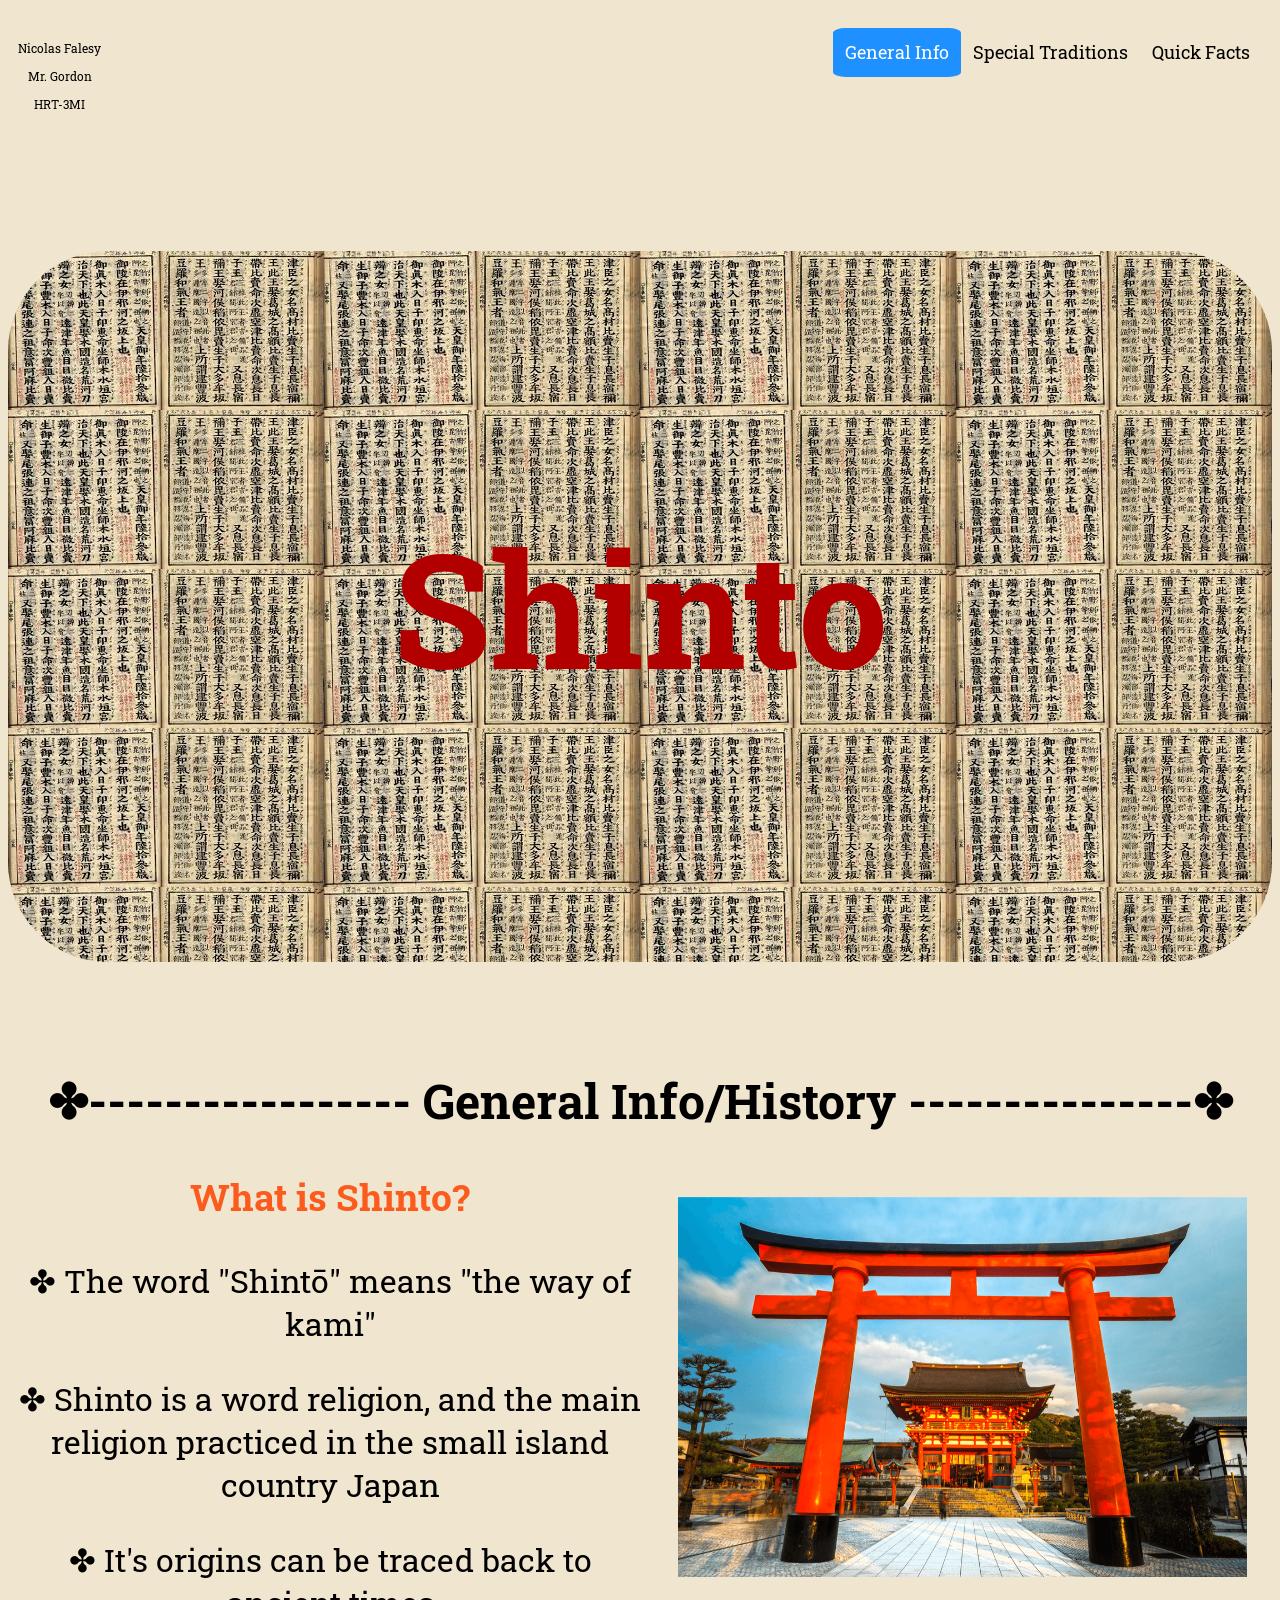
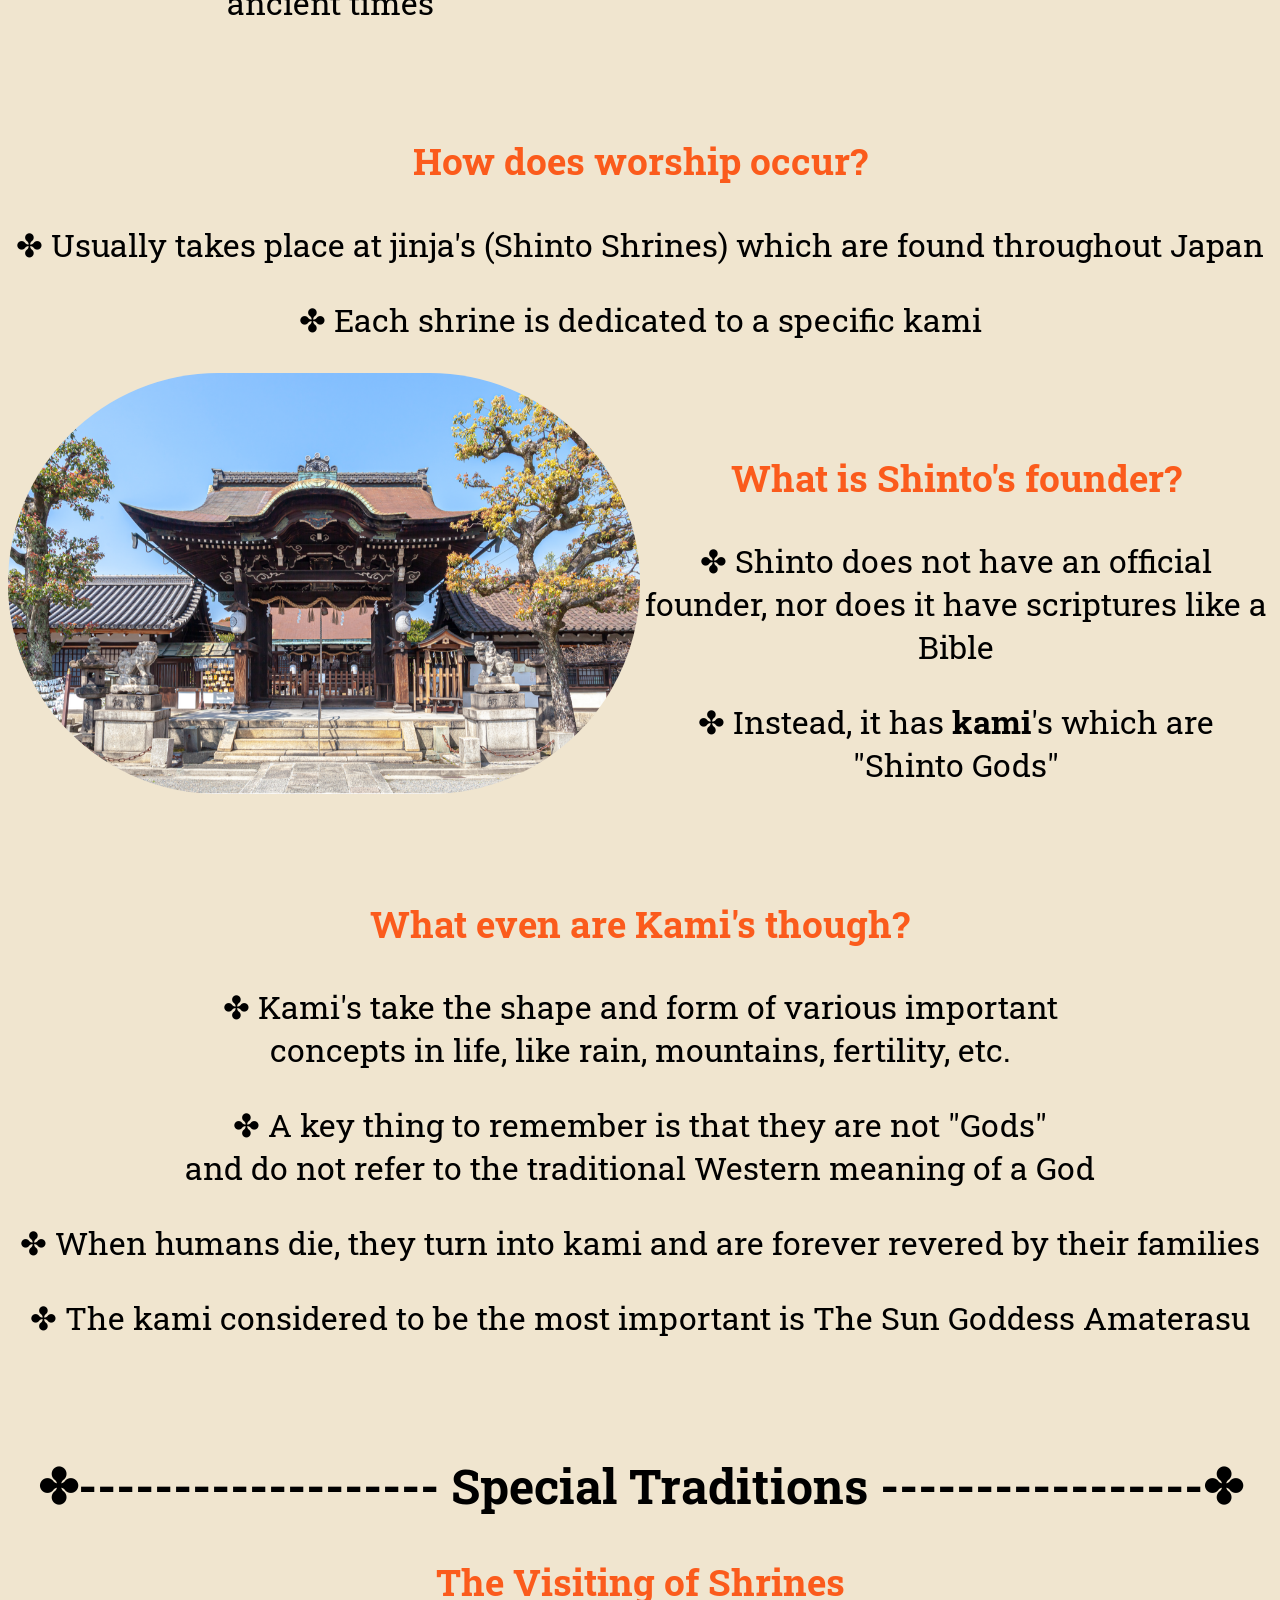
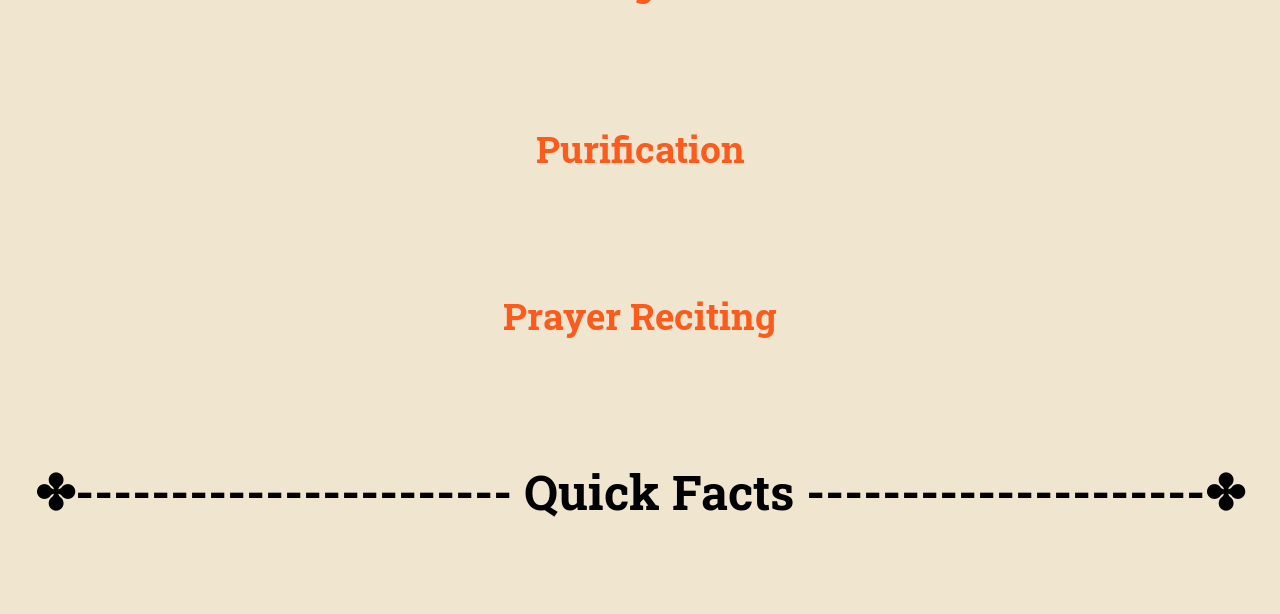
==== index.html @ 0722e998 "worked on formatting of backend code" ====
<!DOCTYPE html>
<html lang="en">

<head>
    <script async src="https://pagead2.googlesyndication.com/pagead/js/adsbygoogle.js?client=ca-pub-3459944405861934" crossorigin="anonymous"></script>
    <link href="https://fonts.googleapis.com/css2?family=Roboto+Slab:wght@400;700&display=swap" rel="stylesheet">
    <link rel="icon" href="images/shintoism.jpg" type="image/x-icon">
    <link rel="stylesheet" href="style.css">
    <meta charset="UTF-8">
    <meta name="viewport" content="width=device-width, initial-scale=1.0">
    <title>Shinto</title>
</head>

<body>
    <div class="headerTop">
        <div class="header-left">
            <p>Nicolas Falesy</p>
            <p>Mr. Gordon</p>
            <p>HRT-3MI</p>
        </div>
        <!-- a's are hyperlinks -->
        <div class="header-right">
            <a class="active" href="#general">General Info</a>
            <a href="#traditions">Special Traditions</a>
            <a href="#facts">Quick Facts</a>
        </div>
    </div>

    <h1 class="Title">Shinto</h1>

    <p></p>
    <div id="general">
        <h2 class="header">✤----------------- General Info/History ---------------✤</h2>
        <div>
            <img class="shintoRed" src="images/shintoRed.png" alt="A Shinto structure">
        </div>

        <h3 class="headerTwo">What is Shinto?</h3>
        <p>✤ The word "Shintō" means "the way of kami"</p>
        <p>✤ Shinto is a word religion, and the main religion practiced in the small island country Japan</p>
        <p>✤ It's origins can be traced back to ancient times</p>
        <br>

        <h3 class="headerTwo">How does worship occur?</h3>
        <p>✤ Usually takes place at jinja's (Shinto Shrines) which are found throughout Japan</p>
        <p>✤ Each shrine is dedicated to a specific kami</p>
        <div>
            <img class="shrineImage" src="images/shrine.png" alt="A Shinto shrine.">
        </div>
        <br>

        <h3 class="headerTwo">What is Shinto's founder?</h3>
        <p>✤ Shinto does not have an official founder, nor does it have scriptures like a Bible</p>
        <p>✤ Instead, it has <b>kami</b>'s which are "Shinto Gods"</p>
        <br>

        <h3 class="headerTwo">What even are Kami's though?</h3>
        <p>✤ Kami's take the shape and form of various important <br> concepts in life, like rain, mountains, fertility,
            etc.</p>
        <p>✤ A key thing to remember is that they are not "Gods" <br> and do not refer to the traditional Western
            meaning of
            a God</p>
        <p>✤ When humans die, they turn into kami and are forever revered by their families</p>
        <p>✤ The kami considered to be the most important is The Sun Goddess Amaterasu</p>
        <p></p>
        <br>
    </div>

    <div id="traditions">
        <h2 class="header">✤------------------- Special Traditions -----------------✤</h2>
        
        <h3 class="headerTwo">The Visiting of Shrines</h3>
        <p></p>
        <br>

        <h3 class="headerTwo">Purification</h3>
        <p></p>
        <br>

        <h3 class="headerTwo">Prayer Reciting</h3>
        <p></p>
        <br>
    </div>

    <div id="facts">
        <h2 class="header">✤----------------------- Quick Facts ---------------------✤</h2>
       
        <h3 class="headerTwo"></h3>
        <p></p>
        <br>
    </div>
</body>

</html>
---- style.css ----
:root {
    --primaryColour: #b20000;
    --secondaryColour: #fb5b1c;
    --accentColour: #4caf50;
    --backgroundColour: #f0e5cf;
    --textColour: #333;
}

body {
    font-family: 'Roboto Slab', serif;
    font-size: 200%;
    text-align: center;
    color: var(--text-color);
    background-color: var(--backgroundColour);
}

.Title {
    color:var(--primaryColour);
    font-size: 500%;
    padding: 250px;
    background-image: url(images/titleImage.jpg);
    border-radius: 100px;
}

.headerTop {
    overflow: hidden;
    padding: 20px 10px;
}

/* Style the header links */
.headerTop a {
    float: left;
    color: black;
    text-align: center;
    padding: 12px;
    text-decoration: none;
    font-size: 18px;
    line-height: 25px;
    border-radius: 4px;
}

/* Change the background color on mouse-over */
.headerTop a:hover {
    background-color: #ddd;
    color: black;
}

/* Style the active/current link*/
.headerTop a.active {
    background-color: dodgerblue;
    color: white;
    border-radius: 10%;
}

/* Float the link section to the right */
.header-right {
    float: right;
}

.header-left {
    float: left;
    font-size: 12px;
}

/* Add media queries for responsiveness - when the screen is 500px wide or less, stack the links on top of each other */
@media screen and (max-width: 500px) {
    .header a {
      float: none;
      display: block;
      text-align: left;
    }
    
    .header-right {
      float: none;
    }
}

.Header {
    font-size: 65%;
    text-align: left;
}

.headerTwo {
    color:var(--secondaryColour);
}

.shrineImage {
    float: left;
    border-radius: 50rem;
    width: 50%
}

.shintoRed {
    float: right;
    width: 45%;
    margin: 2%;
}
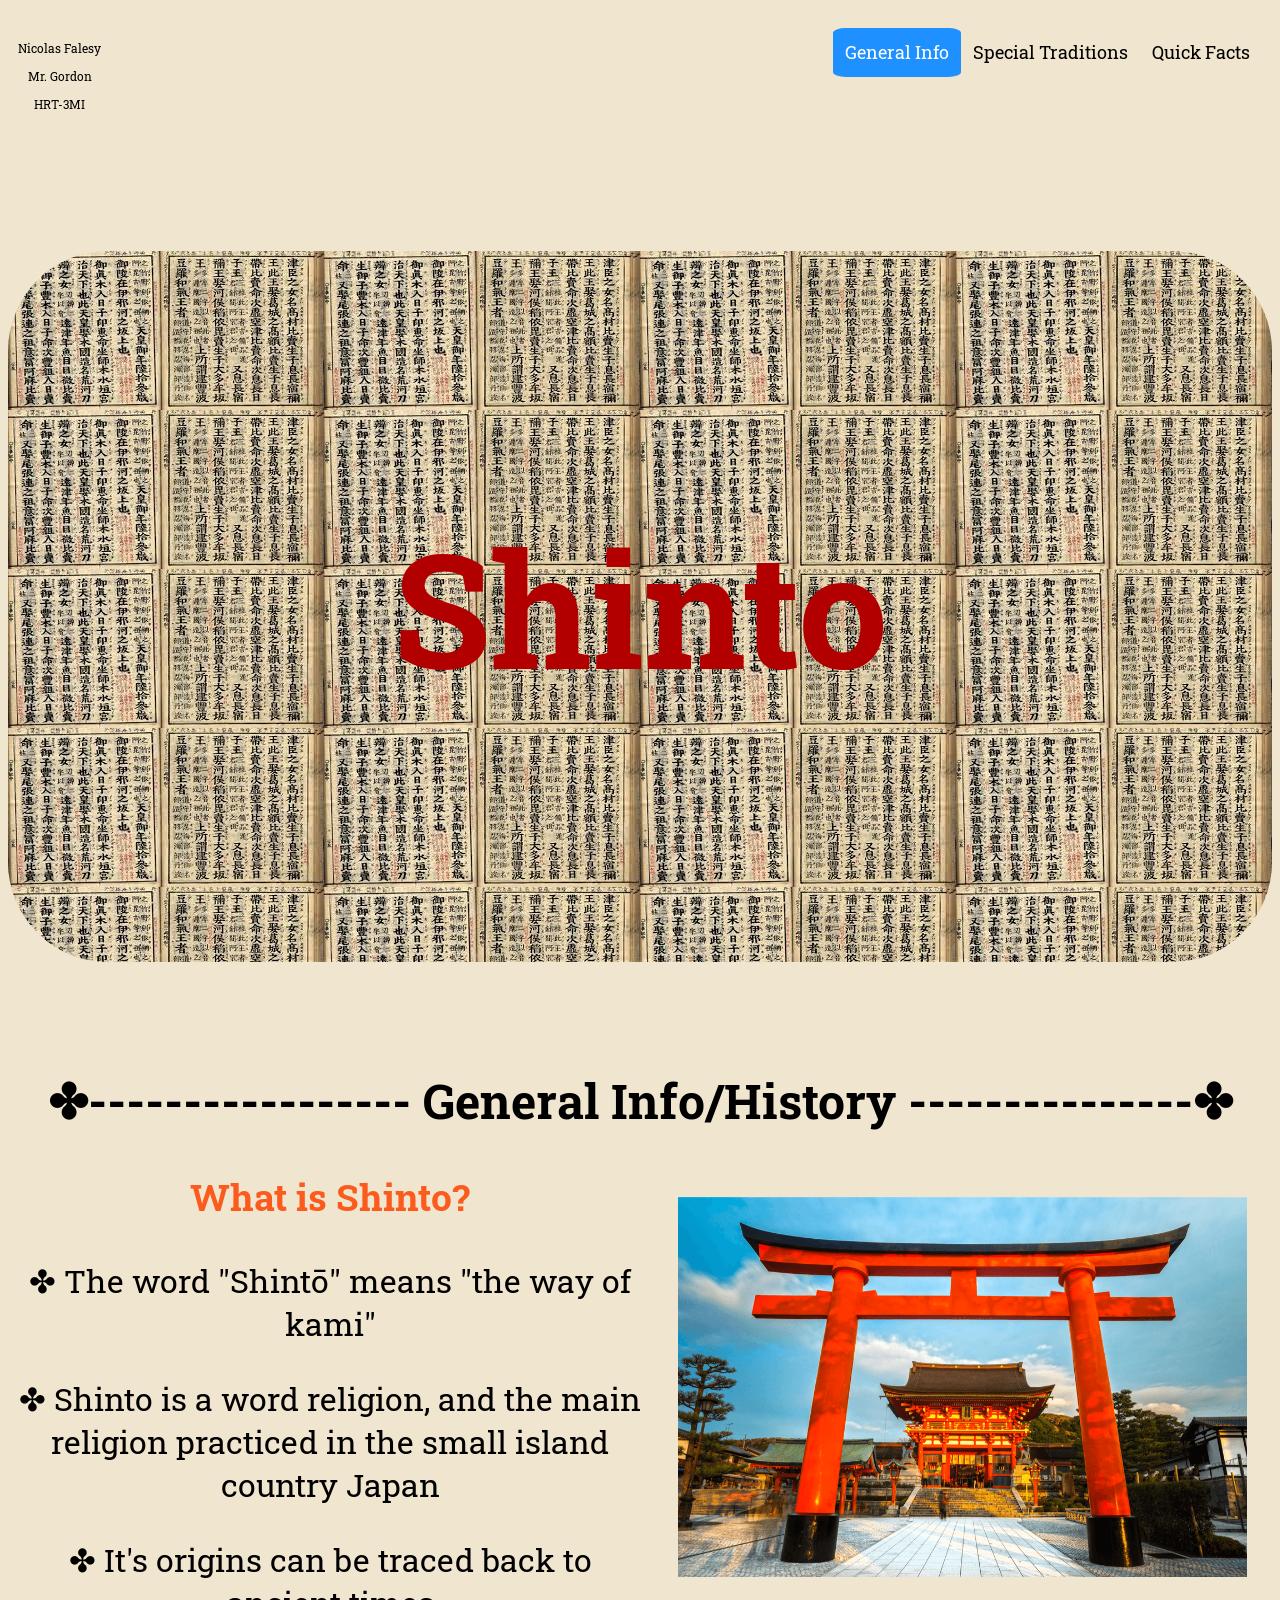
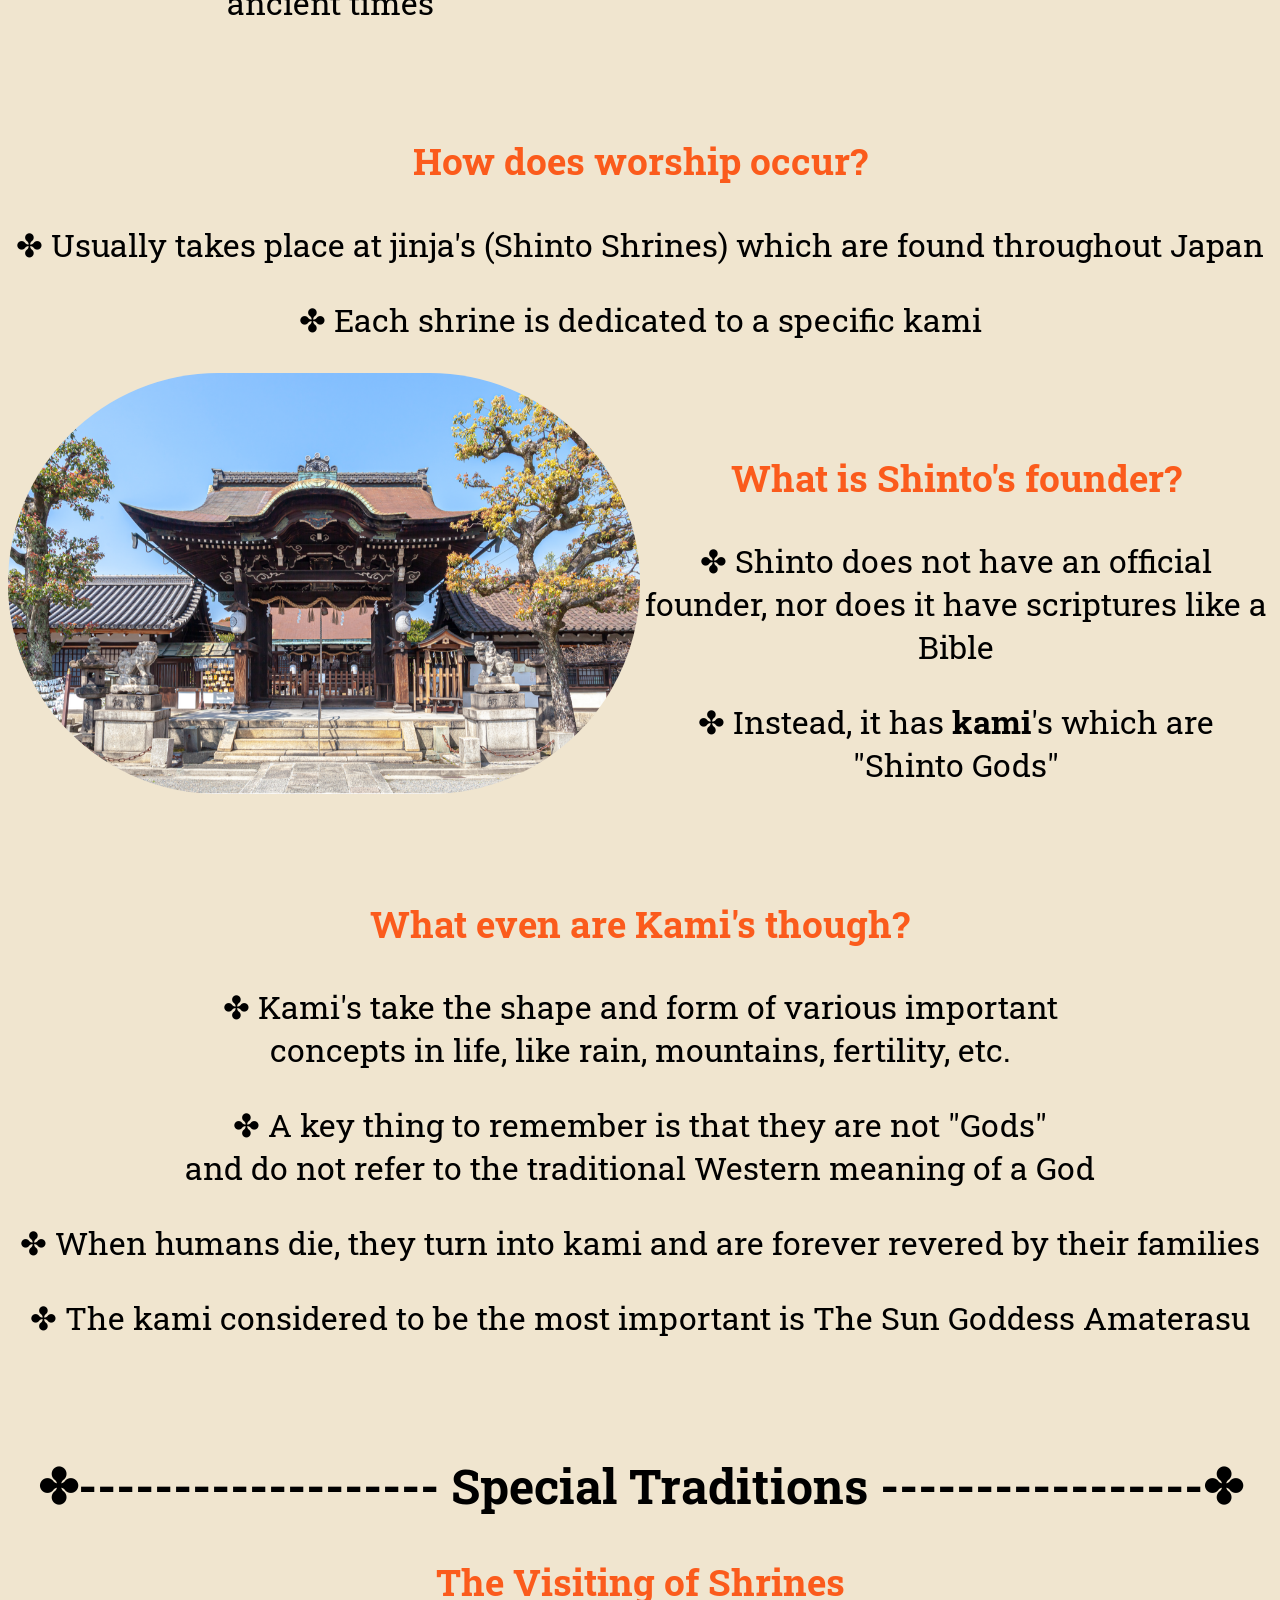
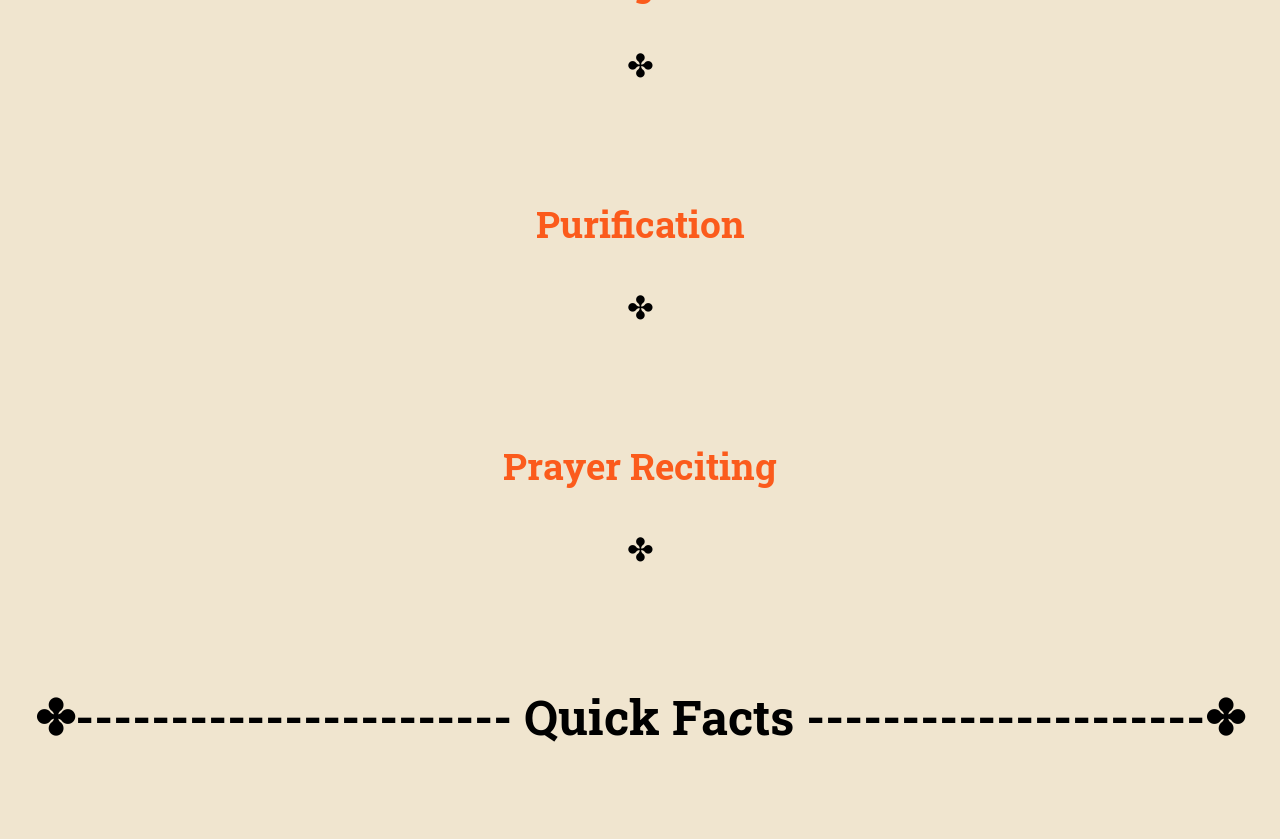
==== commit 5c61eac0: "removed adsense verification script" ====
--- a/index.html
+++ b/index.html
@@ -2,7 +2,6 @@
 <html lang="en">
 
 <head>
-    <script async src="https://pagead2.googlesyndication.com/pagead/js/adsbygoogle.js?client=ca-pub-3459944405861934" crossorigin="anonymous"></script>
     <link href="https://fonts.googleapis.com/css2?family=Roboto+Slab:wght@400;700&display=swap" rel="stylesheet">
     <link rel="icon" href="images/shintoism.jpg" type="image/x-icon">
     <link rel="stylesheet" href="style.css">
@@ -70,15 +69,15 @@
         <h2 class="header">✤------------------- Special Traditions -----------------✤</h2>
         
         <h3 class="headerTwo">The Visiting of Shrines</h3>
-        <p></p>
+        <p>✤ </p>
         <br>
 
         <h3 class="headerTwo">Purification</h3>
-        <p></p>
+        <p>✤ </p>
         <br>
 
         <h3 class="headerTwo">Prayer Reciting</h3>
-        <p></p>
+        <p>✤ </p>
         <br>
     </div>
 
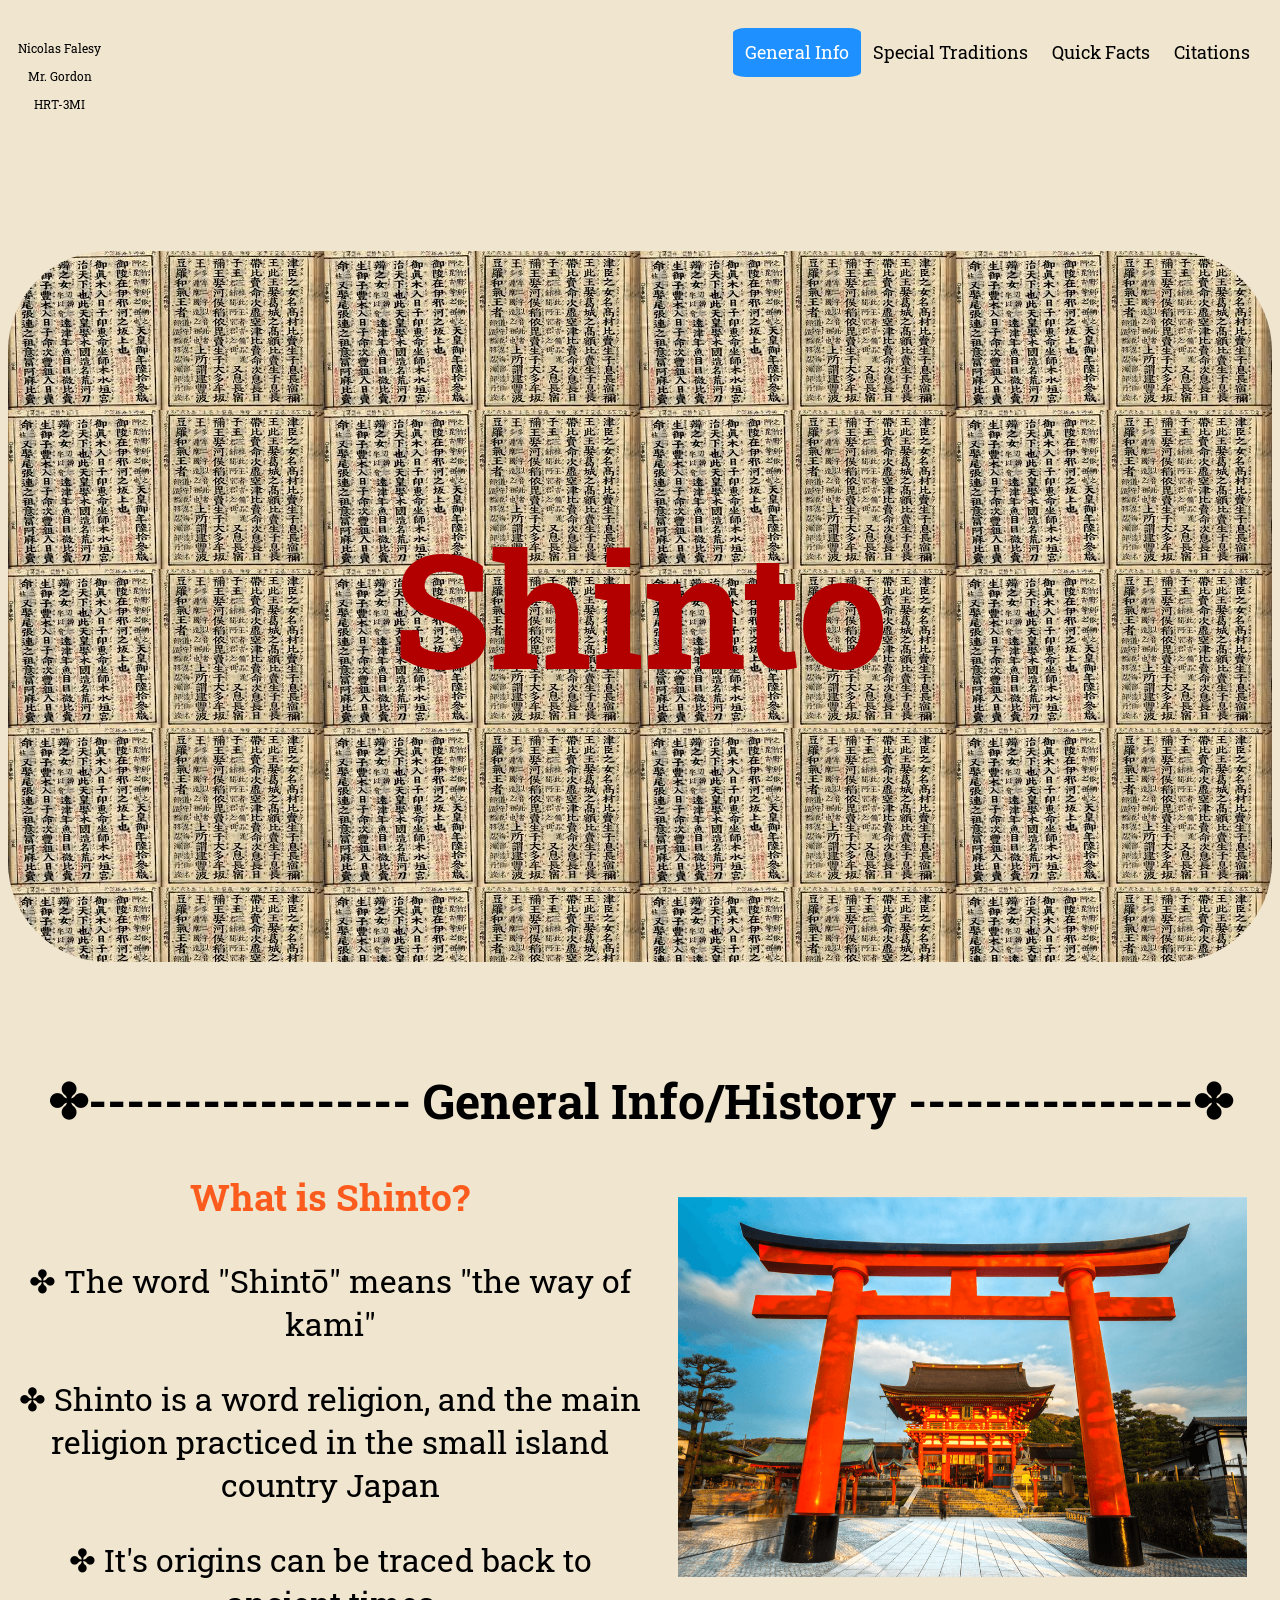
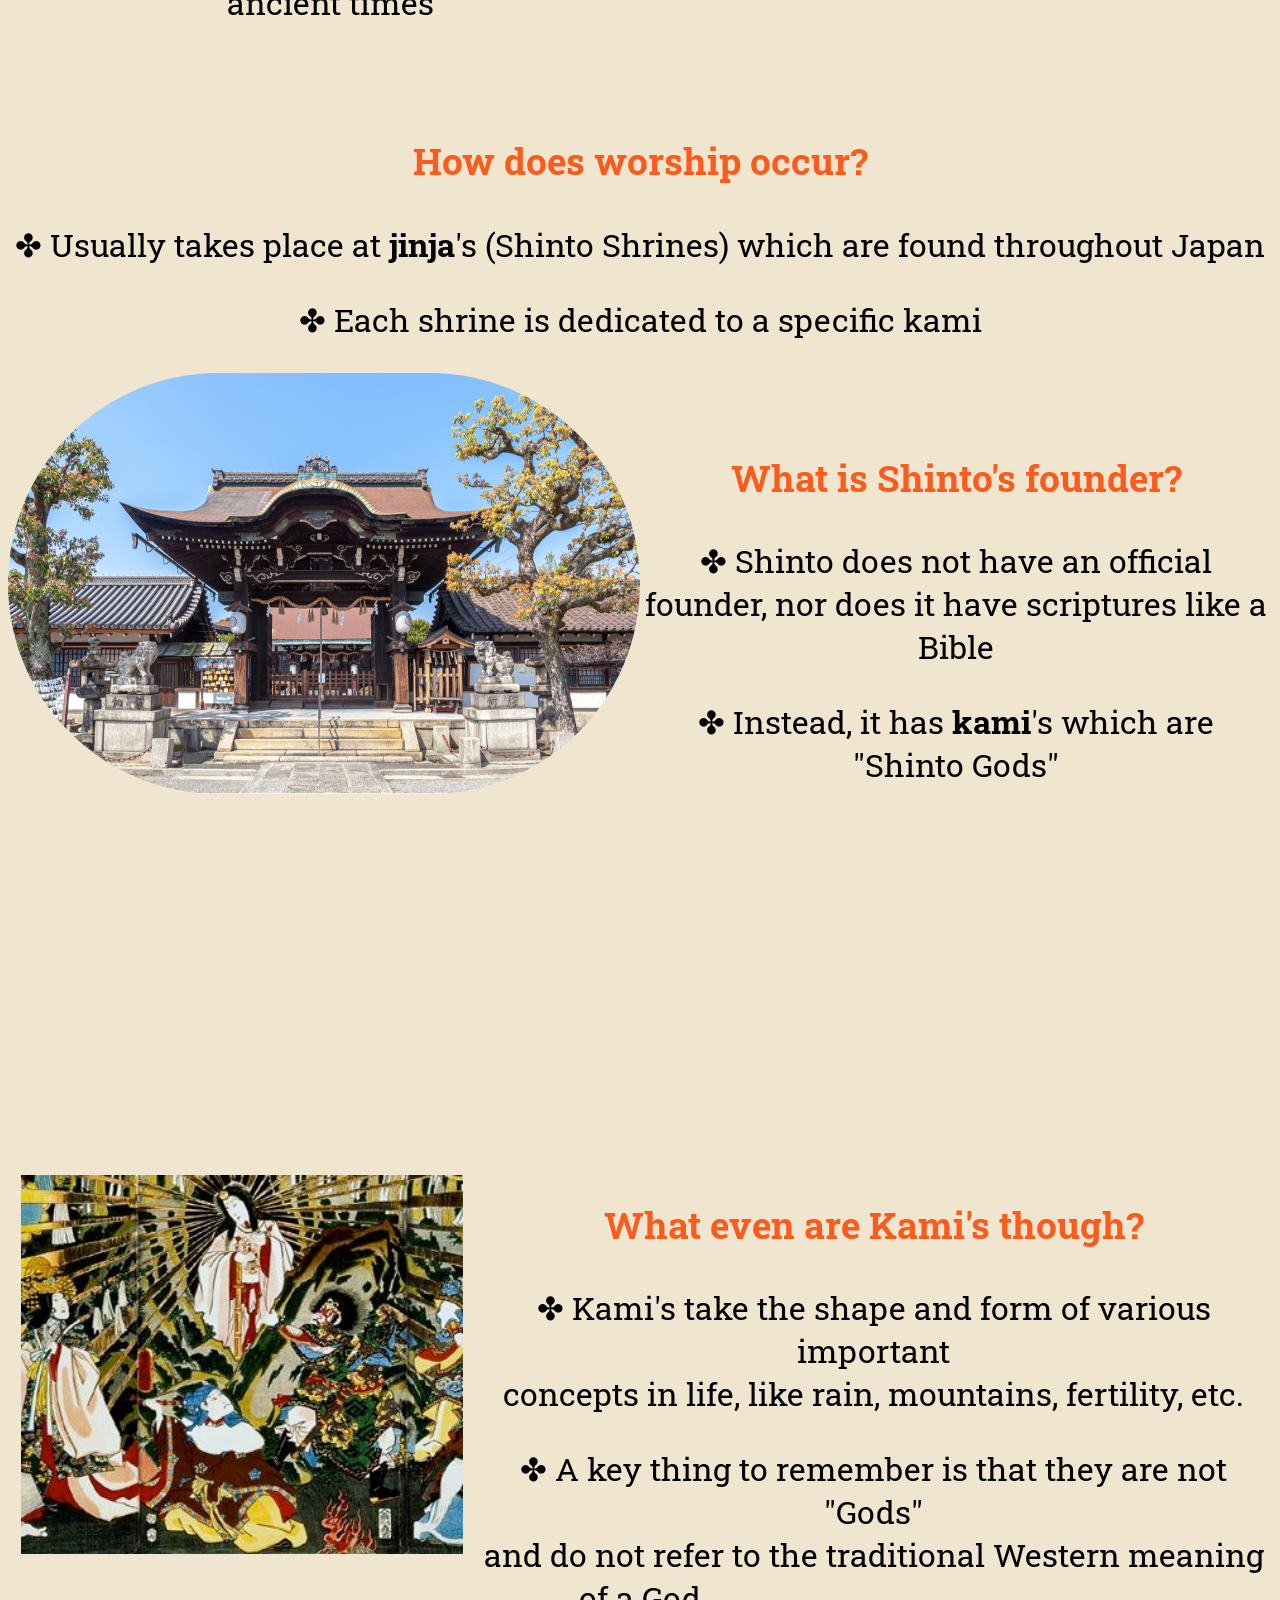
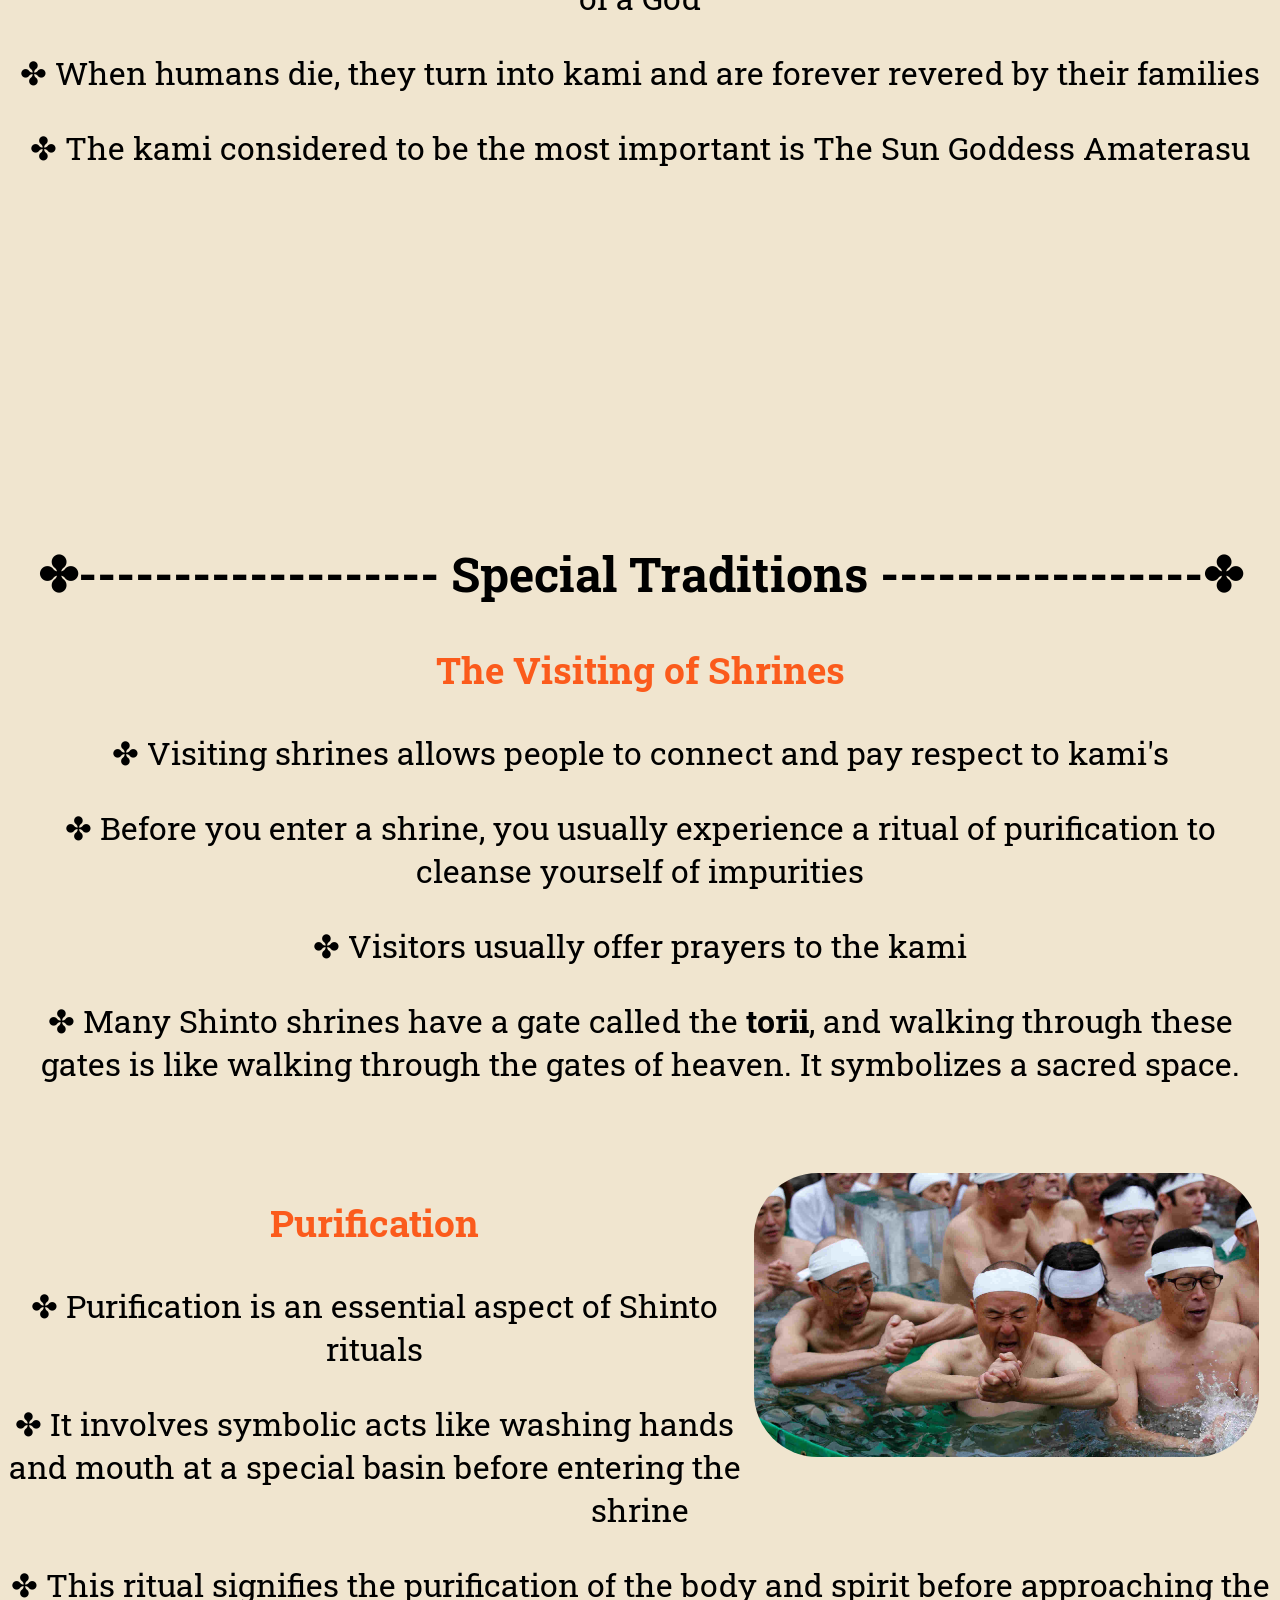
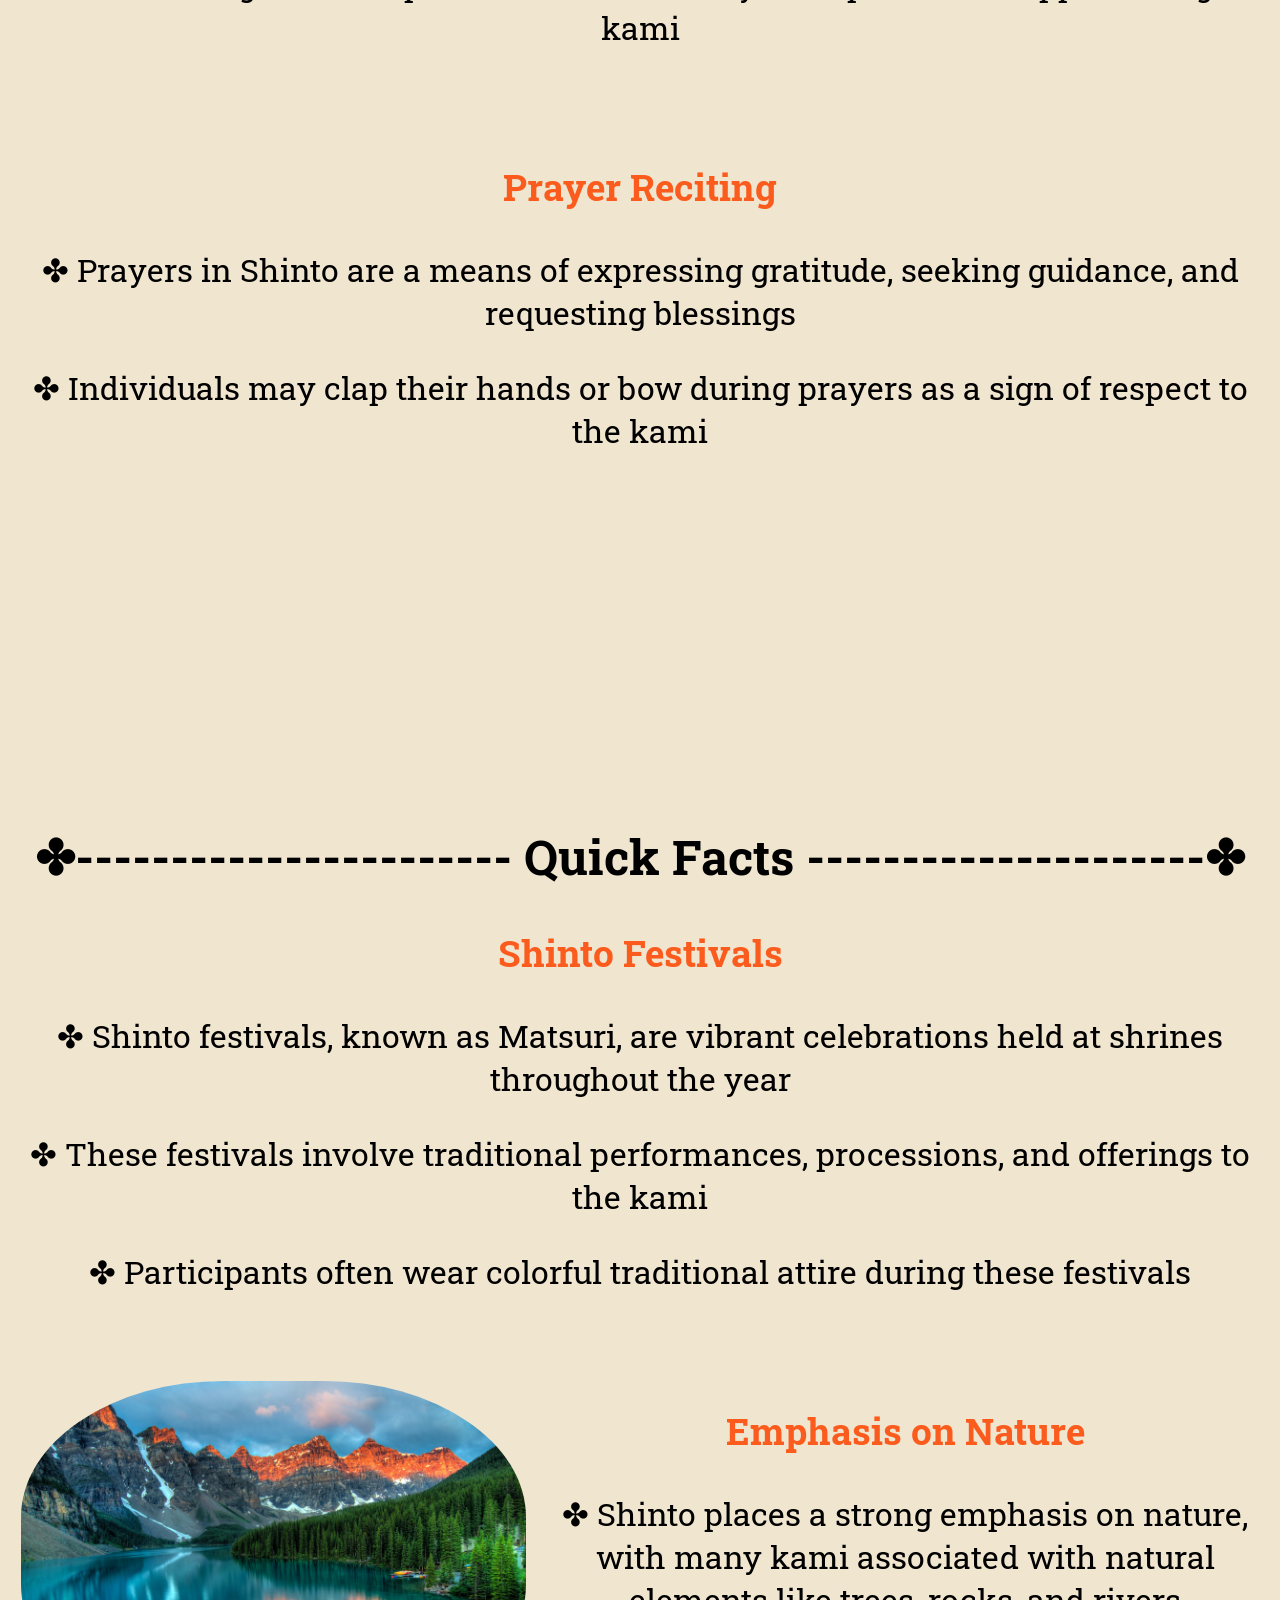
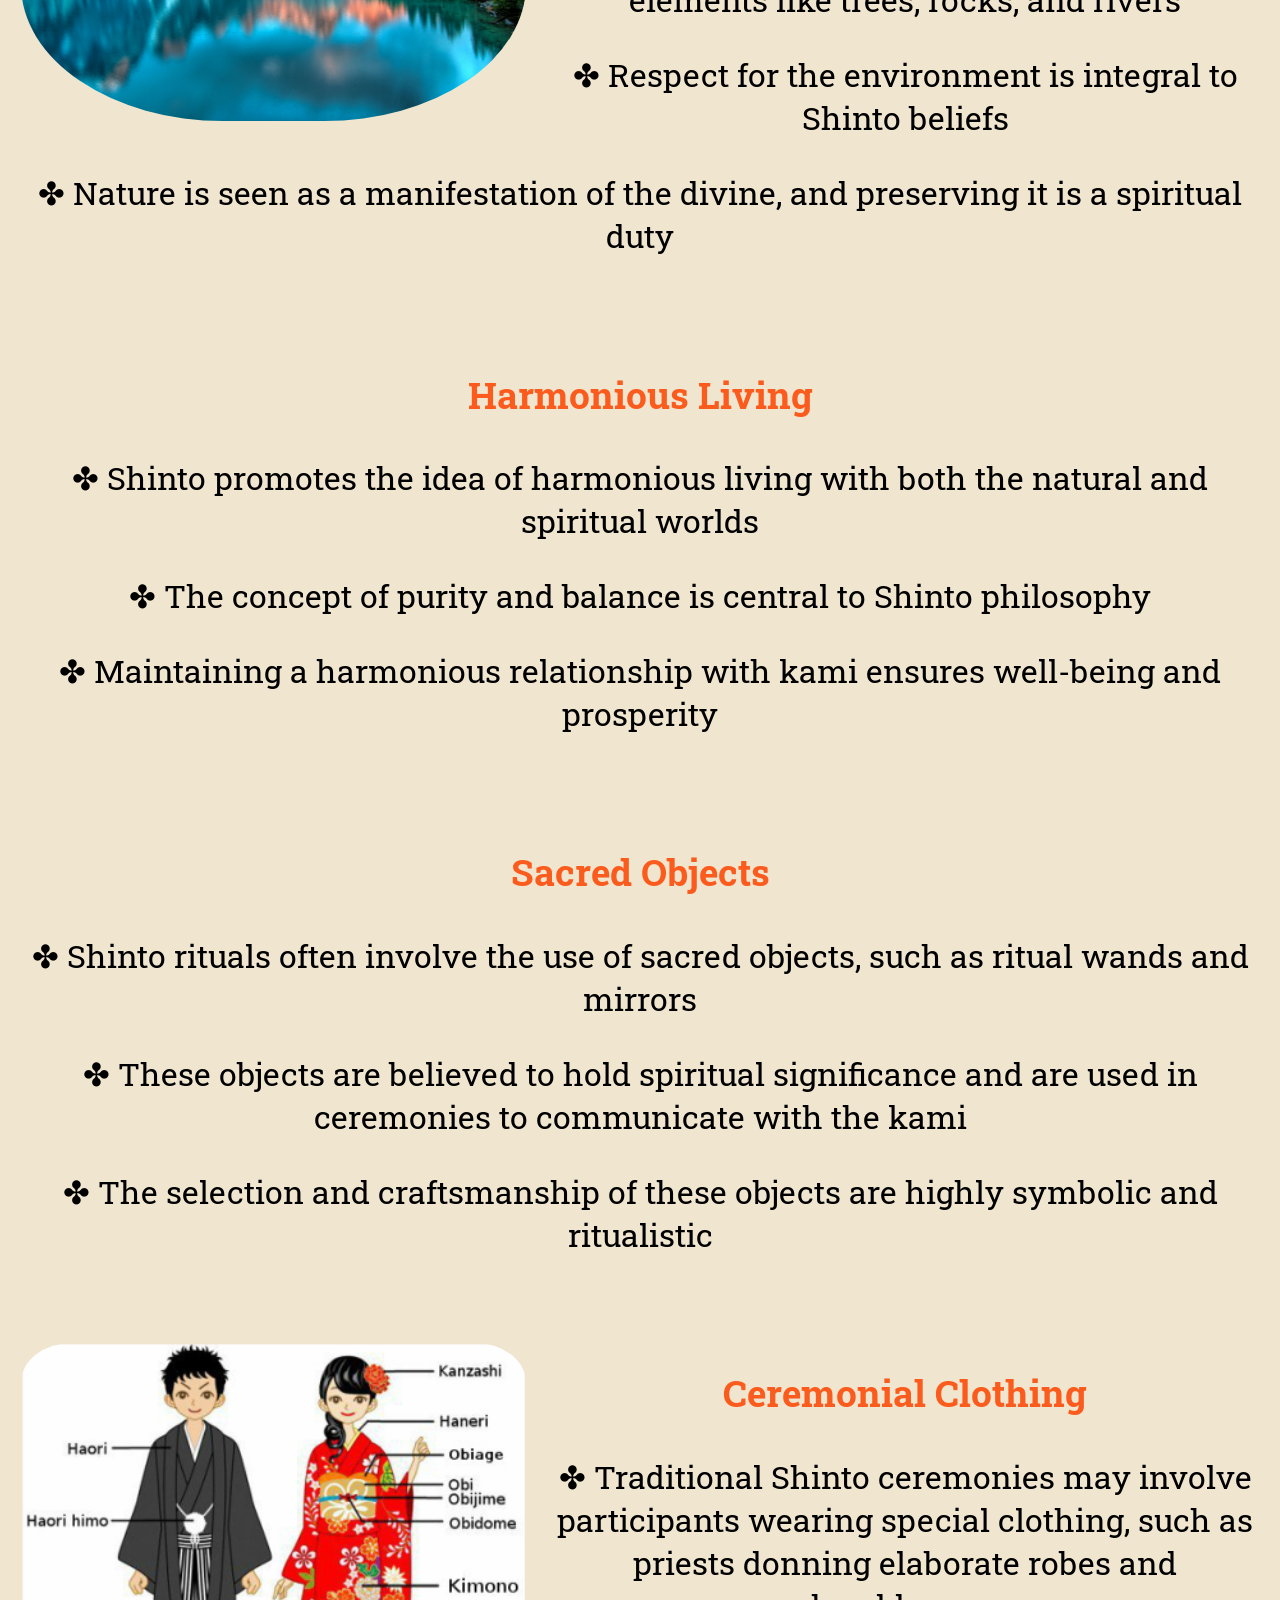
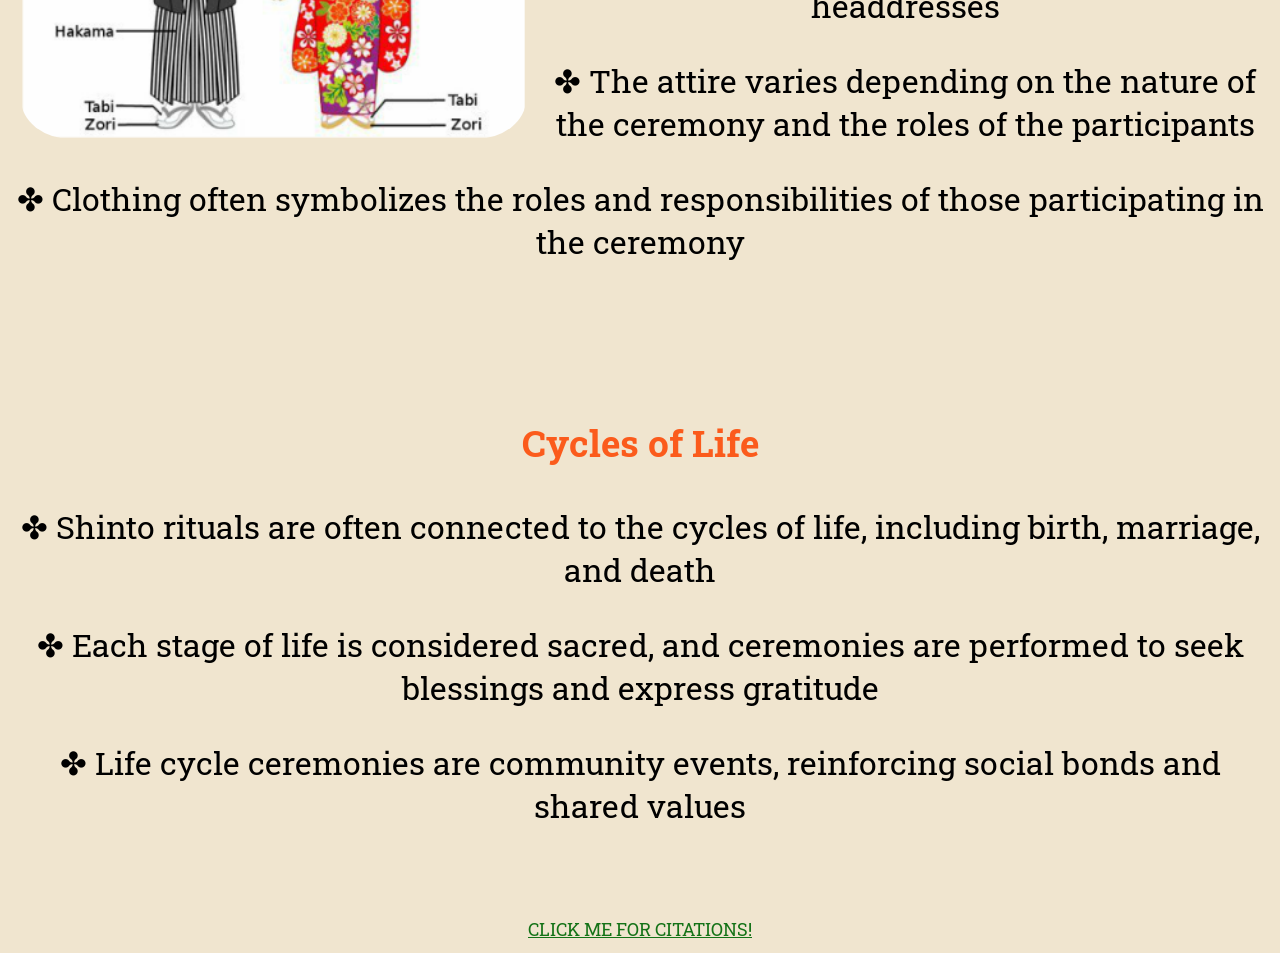
==== commit a904be4a: "FINISHED TEH WEBSITE" ====
--- a/index.html
+++ b/index.html
@@ -22,6 +22,7 @@
             <a class="active" href="#general">General Info</a>
             <a href="#traditions">Special Traditions</a>
             <a href="#facts">Quick Facts</a>
+            <a href="#citations">Citations</a>
         </div>
     </div>
 
@@ -41,7 +42,7 @@
         <br>
 
         <h3 class="headerTwo">How does worship occur?</h3>
-        <p>✤ Usually takes place at jinja's (Shinto Shrines) which are found throughout Japan</p>
+        <p>✤ Usually takes place at <b>jinja</b>'s (Shinto Shrines) which are found throughout Japan</p>
         <p>✤ Each shrine is dedicated to a specific kami</p>
         <div>
             <img class="shrineImage" src="images/shrine.png" alt="A Shinto shrine.">
@@ -52,6 +53,12 @@
         <p>✤ Shinto does not have an official founder, nor does it have scriptures like a Bible</p>
         <p>✤ Instead, it has <b>kami</b>'s which are "Shinto Gods"</p>
         <br>
+
+        <br><br><br><br><br><br><br>
+        
+        <div>
+            <img class="shintoKami" src="images/kamis.jpg" alt="A painting of some kami's">
+        </div>
 
         <h3 class="headerTwo">What even are Kami's though?</h3>
         <p>✤ Kami's take the shape and form of various important <br> concepts in life, like rain, mountains, fertility,
@@ -65,29 +72,89 @@
         <br>
     </div>
 
+    <br><br><br> <br><br><br>
+
     <div id="traditions">
         <h2 class="header">✤------------------- Special Traditions -----------------✤</h2>
         
         <h3 class="headerTwo">The Visiting of Shrines</h3>
-        <p>✤ </p>
+        <p>✤ Visiting shrines allows people to connect and pay respect to kami's</p>
+        <p>✤ Before you enter a shrine, you usually experience a ritual of purification to cleanse yourself of impurities</p>
+        <p>✤ Visitors usually offer prayers to the kami</p>
+        <p>✤ Many Shinto shrines have a gate called the <b>torii</b>, and walking through these gates is like walking through the gates of heaven. It symbolizes a sacred space.</p>
         <br>
 
+        <div>
+            <img class="shintoPurification" src="images/shintoPurification.jpg" alt="Shinto studiers getting purified">
+        </div>
+
         <h3 class="headerTwo">Purification</h3>
-        <p>✤ </p>
+        <p>✤ Purification is an essential aspect of Shinto rituals</p>
+        <p>✤ It involves symbolic acts like washing hands and mouth at a special basin before entering the shrine</p>
+        <p>✤ This ritual signifies the purification of the body and spirit before approaching the kami</p>
         <br>
 
         <h3 class="headerTwo">Prayer Reciting</h3>
-        <p>✤ </p>
+        <p>✤ Prayers in Shinto are a means of expressing gratitude, seeking guidance, and requesting blessings</p>
+        <p>✤ Individuals may clap their hands or bow during prayers as a sign of respect to the kami</p>
         <br>
     </div>
+
+    <br><br><br> <br><br><br>
 
     <div id="facts">
         <h2 class="header">✤----------------------- Quick Facts ---------------------✤</h2>
        
-        <h3 class="headerTwo"></h3>
-        <p></p>
+        <h3 class="headerTwo">Shinto Festivals</h3>
+        <p>✤ Shinto festivals, known as Matsuri, are vibrant celebrations held at shrines throughout the year</p>
+        <p>✤ These festivals involve traditional performances, processions, and offerings to the kami</p>
+        <p>✤ Participants often wear colorful traditional attire during these festivals</p>
         <br>
+
+        <div>
+            <img class="nature" src="images/nature.jpg" alt="Photo of nature">
+        </div>
+
+        <h3 class="headerTwo">Emphasis on Nature</h3>
+        <p>✤ Shinto places a strong emphasis on nature, with many kami associated with natural elements like trees, rocks, and rivers</p>
+        <p>✤ Respect for the environment is integral to Shinto beliefs</p>
+        <p>✤ Nature is seen as a manifestation of the divine, and preserving it is a spiritual duty</p>
+        <br>
+
+        <h3 class="headerTwo">Harmonious Living</h3>
+        <p>✤ Shinto promotes the idea of harmonious living with both the natural and spiritual worlds</p>
+        <p>✤ The concept of purity and balance is central to Shinto philosophy</p>
+        <p>✤ Maintaining a harmonious relationship with kami ensures well-being and prosperity</p>
+        <br>
+
+        <h3 class="headerTwo">Sacred Objects</h3>
+        <p>✤ Shinto rituals often involve the use of sacred objects, such as ritual wands and mirrors</p>
+        <p>✤ These objects are believed to hold spiritual significance and are used in ceremonies to communicate with the kami</p>
+        <p>✤ The selection and craftsmanship of these objects are highly symbolic and ritualistic</p>
+        <br>
+
+        <div>
+            <img class="shintoClothing" src="images/shintoClothing.png" alt="Photo of shinto ceremonial clothing">
+        </div>
+
+        <h3 class="headerTwo">Ceremonial Clothing</h3>
+        <p>✤ Traditional Shinto ceremonies may involve participants wearing special clothing, such as priests donning elaborate robes and headdresses</p>
+        <p>✤ The attire varies depending on the nature of the ceremony and the roles of the participants</p>
+        <p>✤ Clothing often symbolizes the roles and responsibilities of those participating in the ceremony</p>
+        <br>
+
+        <br>
+        
+        <h3 class="headerTwo">Cycles of Life</h3>
+        <p>✤ Shinto rituals are often connected to the cycles of life, including birth, marriage, and death</p>
+        <p>✤ Each stage of life is considered sacred, and ceremonies are performed to seek blessings and express gratitude</p>
+        <p>✤ Life cycle ceremonies are community events, reinforcing social bonds and shared values</p>
+        <br>
+    </div>
+
+    <div id="citations"> 
+        <a class="citations" href="https://docs.google.com/document/d/1C0HlEHY0SUuj4AlCSiKlZONULkdbrU2Aafdpu2lGiCQ/edit?usp=sharing">CLICK ME FOR CITATIONS!</a>
     </div>
 </body>
 
-</html>+</html>
--- a/style.css
+++ b/style.css
@@ -94,4 +94,36 @@
     float: right;
     width: 45%;
     margin: 2%;
+}
+
+.shintoKami {
+    float: left;
+    margin: 1%;
+    width: 35%;
+}
+
+.shintoPurification {
+    float: right;
+    margin: 1%;
+    width: 40%;
+    border-radius: 4rem;
+}
+
+.nature {
+    float:left;
+    margin: 1%;
+    width: 40%;
+    border-radius: 40%;
+}
+
+.shintoClothing {
+    float: left;
+    margin: 1%;
+    width: 40%;
+    border-radius: 10%;
+}
+
+.citations {
+    color: #147217;
+    font-size: 18px;
 }
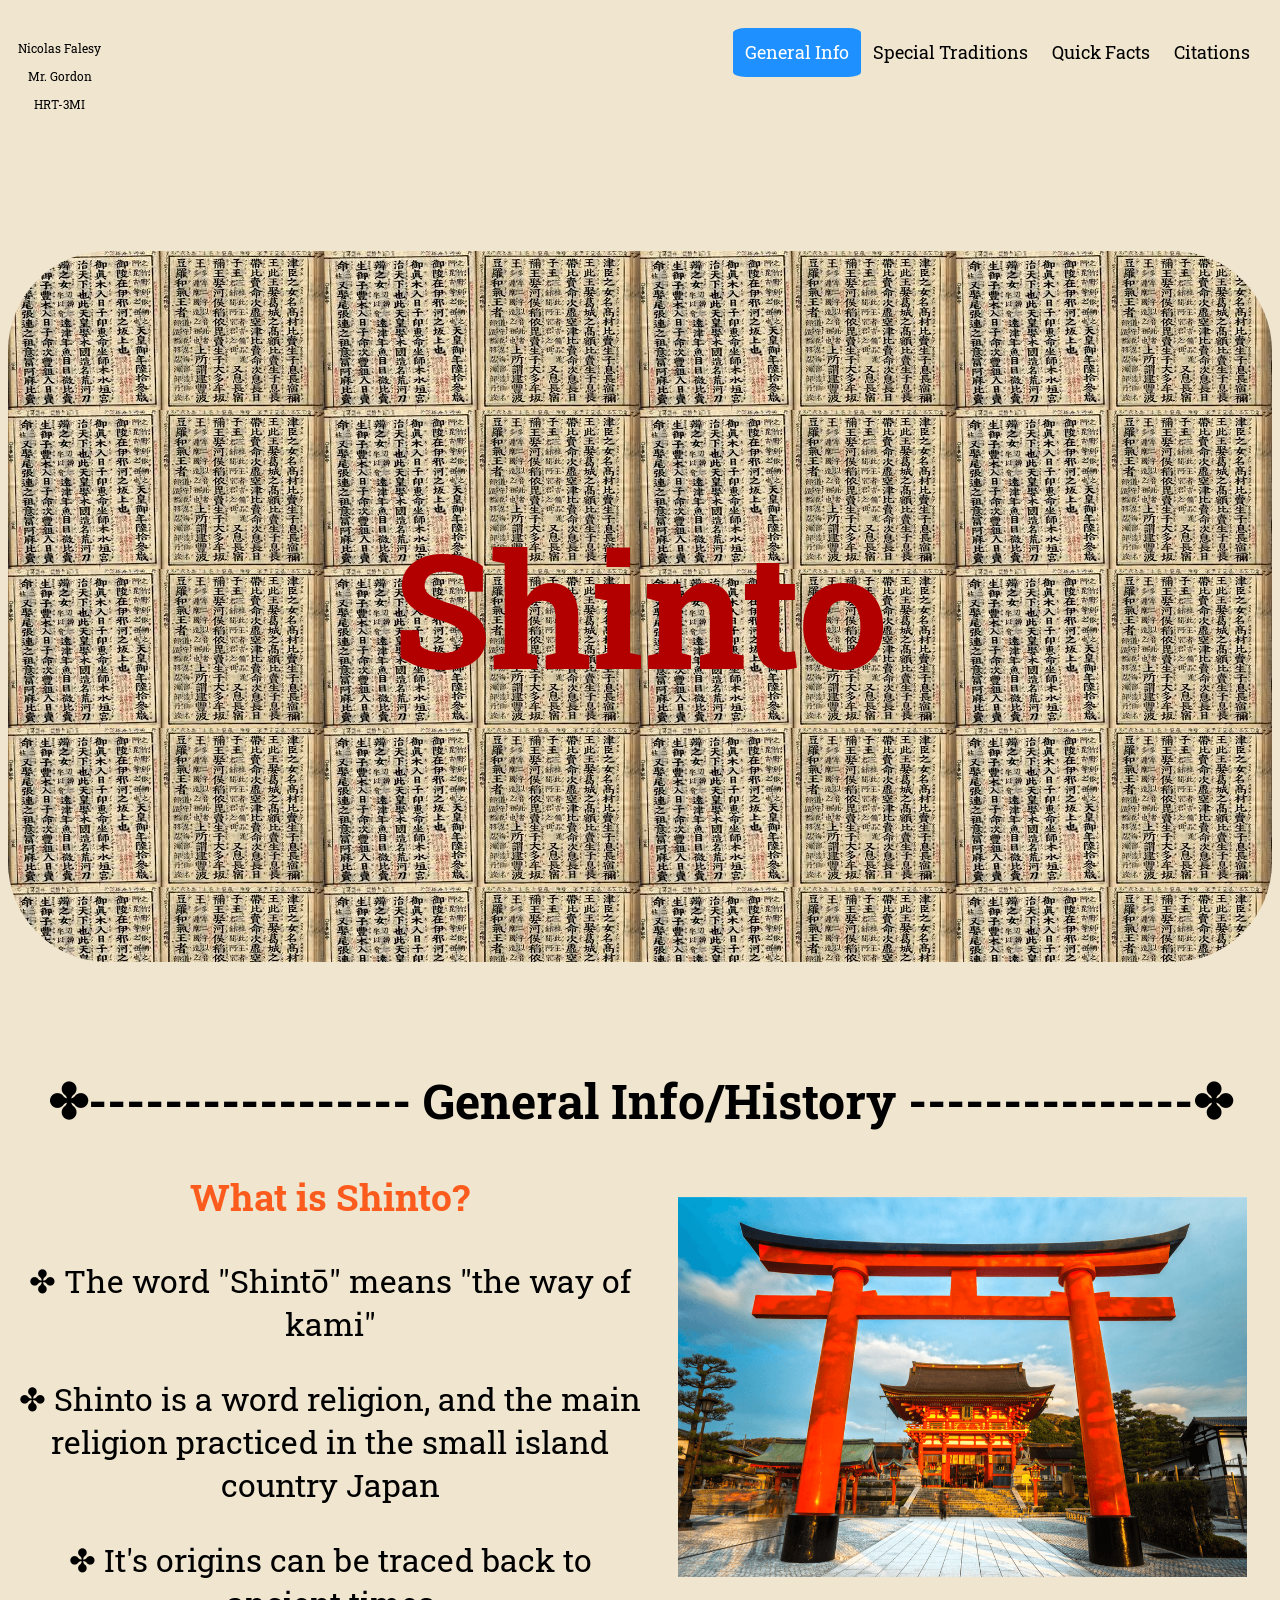
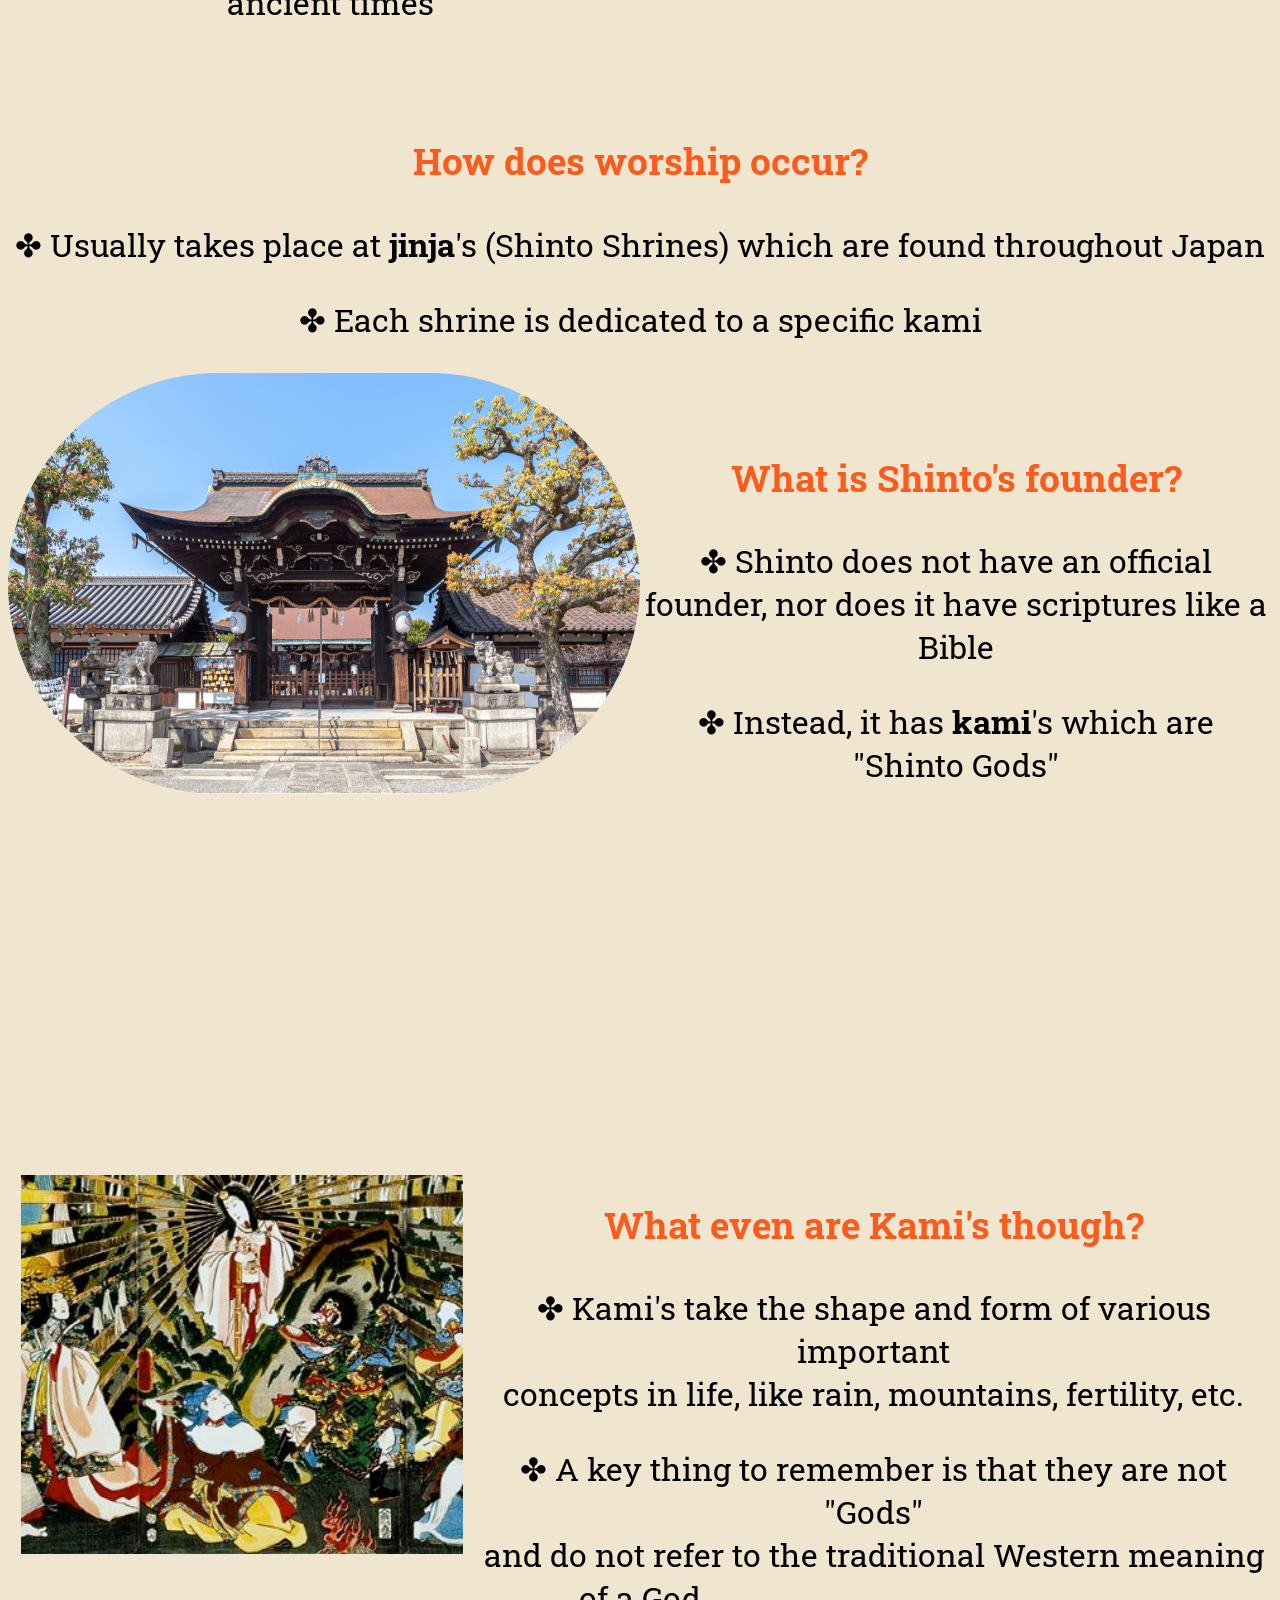
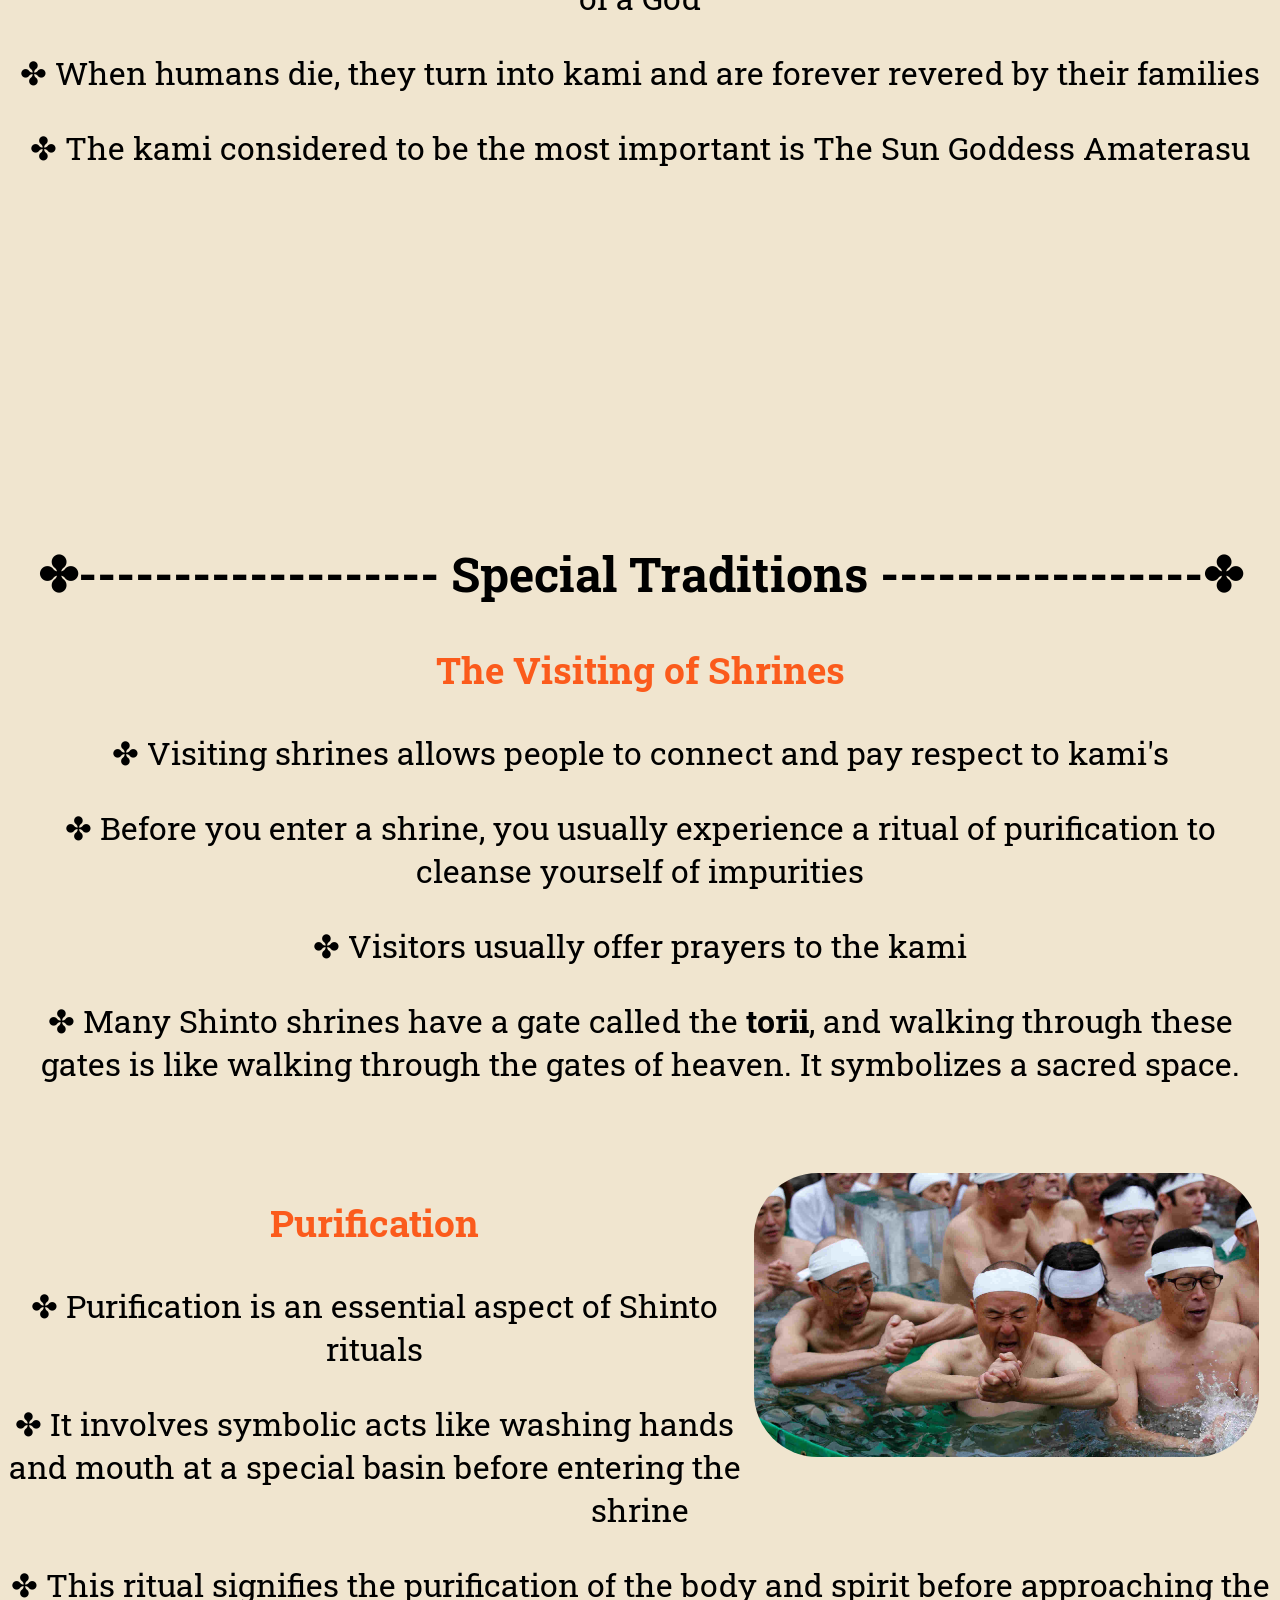
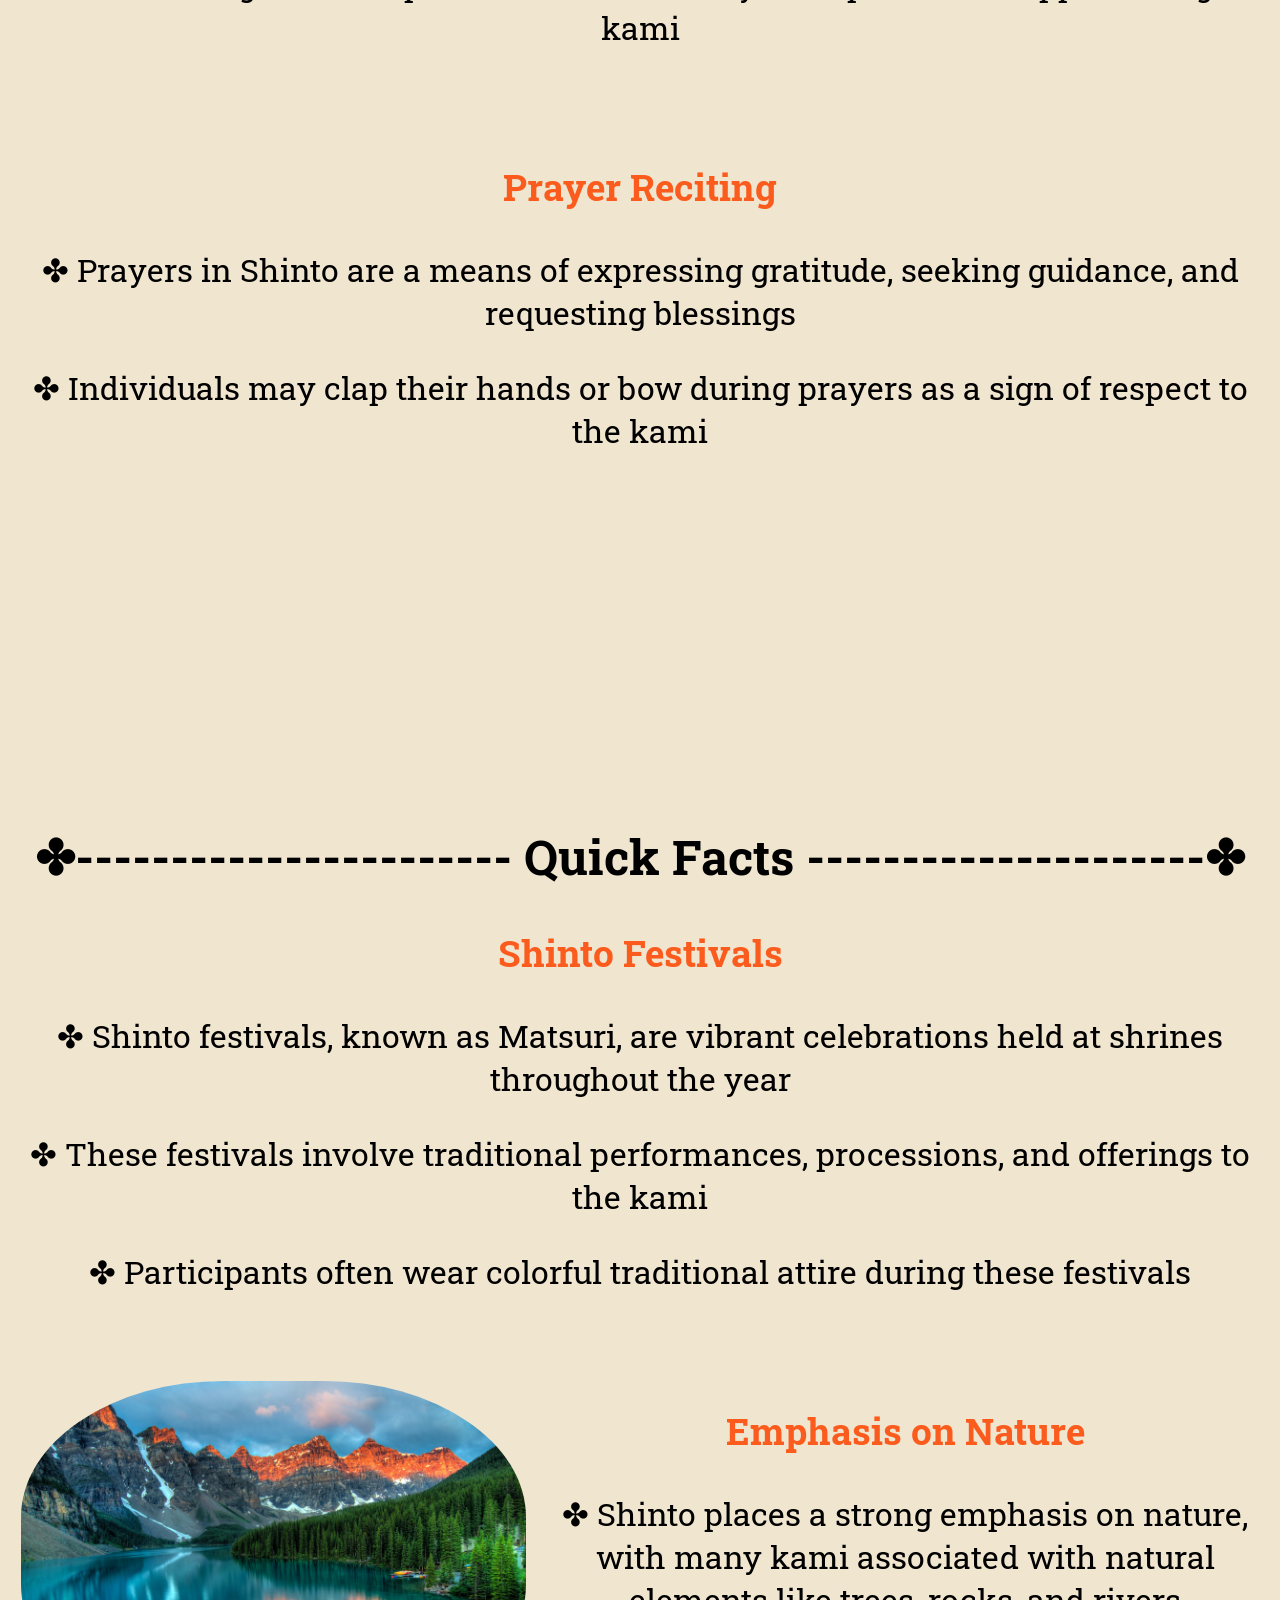
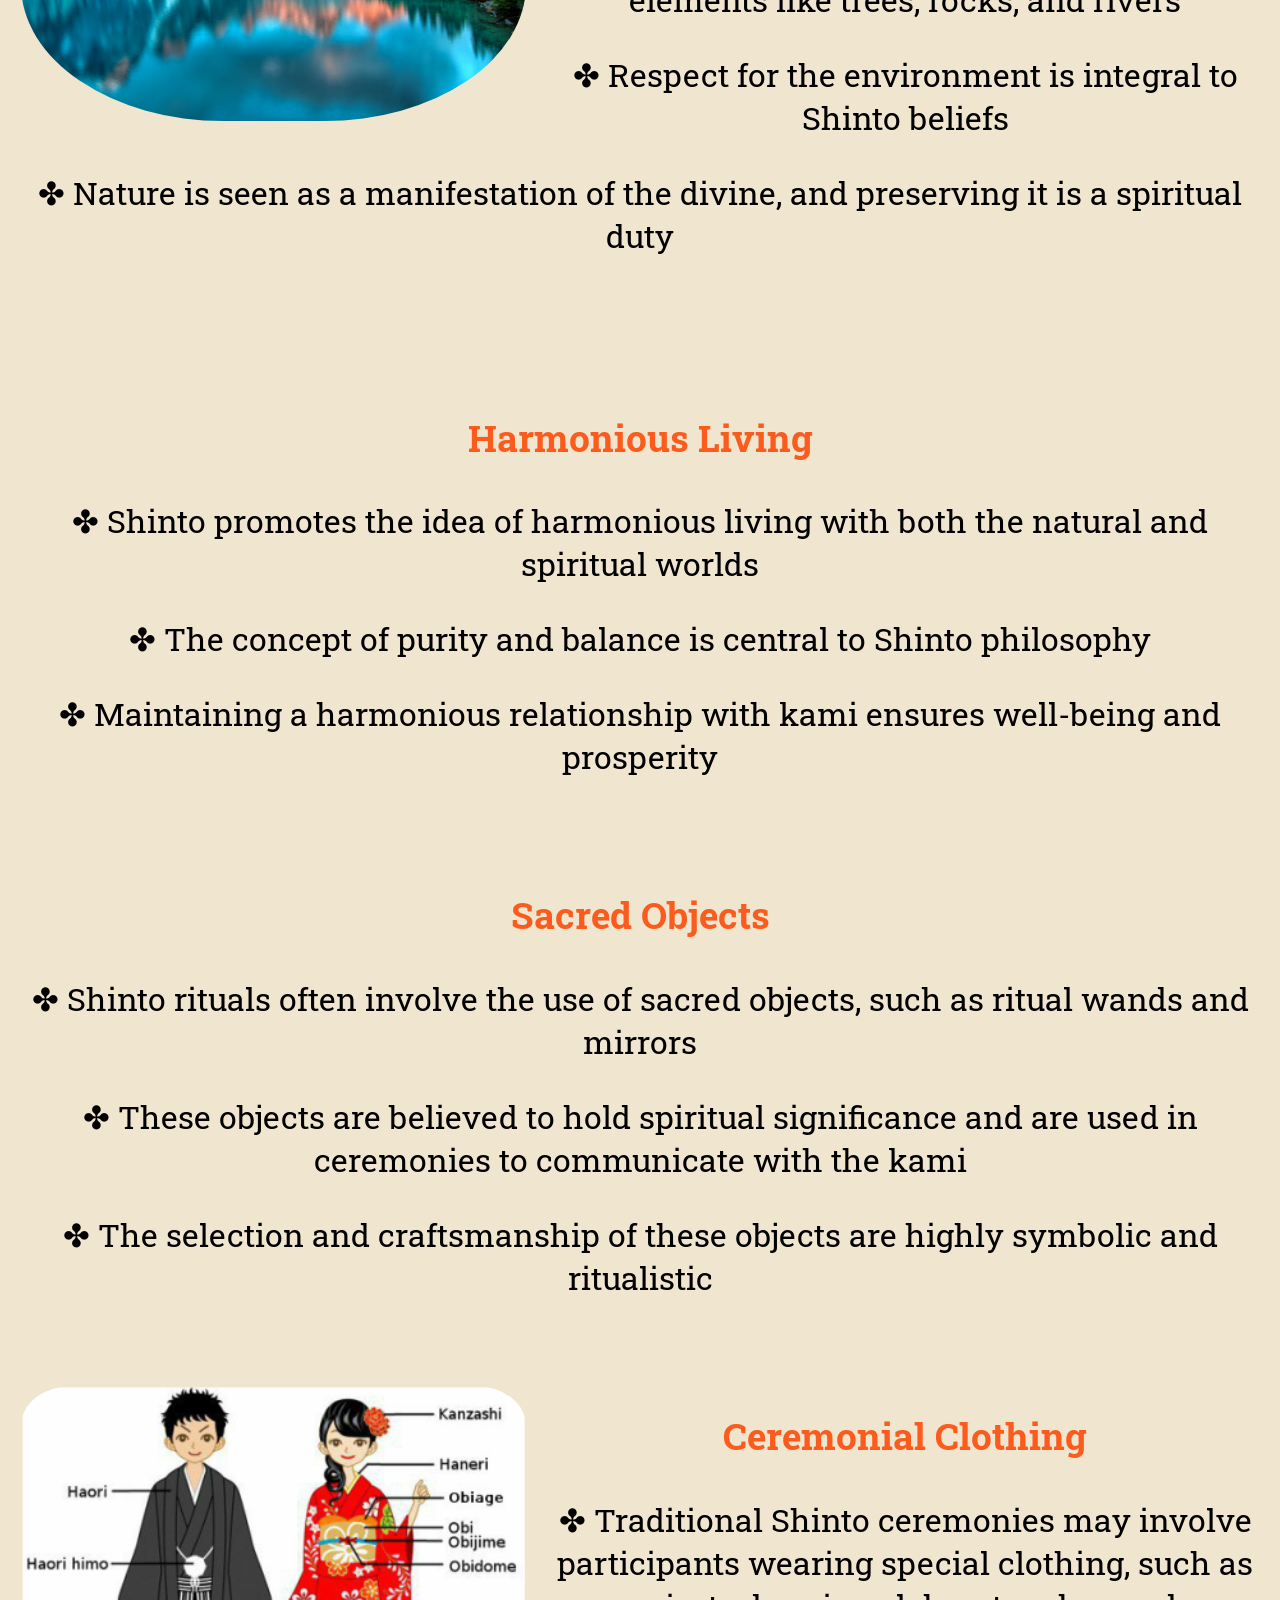
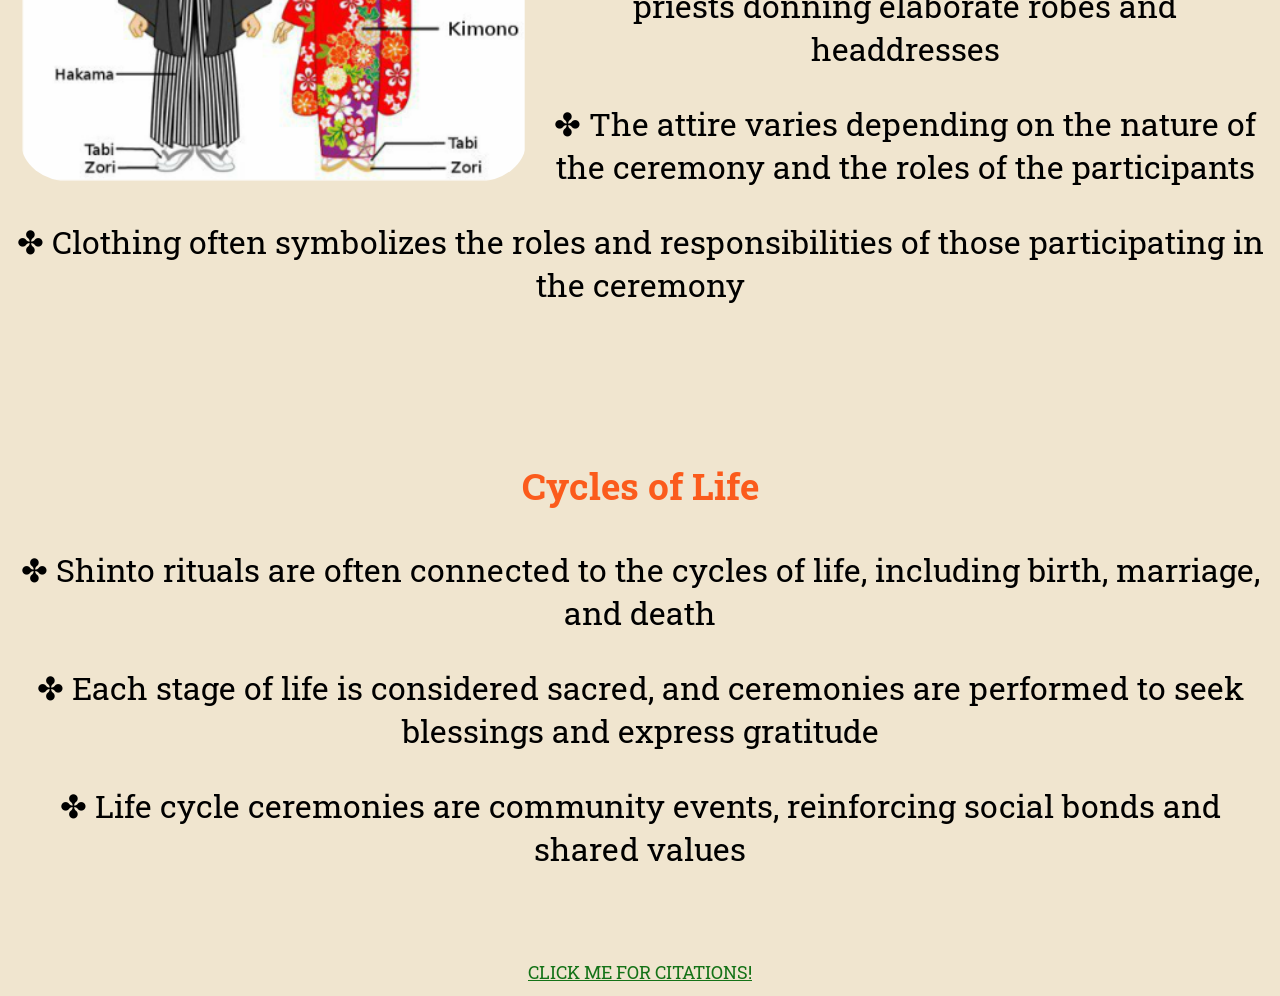
==== commit e70d21f0: "fixed it" ====
--- a/index.html
+++ b/index.html
@@ -121,6 +121,8 @@
         <p>✤ Nature is seen as a manifestation of the divine, and preserving it is a spiritual duty</p>
         <br>
 
+        <br>
+
         <h3 class="headerTwo">Harmonious Living</h3>
         <p>✤ Shinto promotes the idea of harmonious living with both the natural and spiritual worlds</p>
         <p>✤ The concept of purity and balance is central to Shinto philosophy</p>
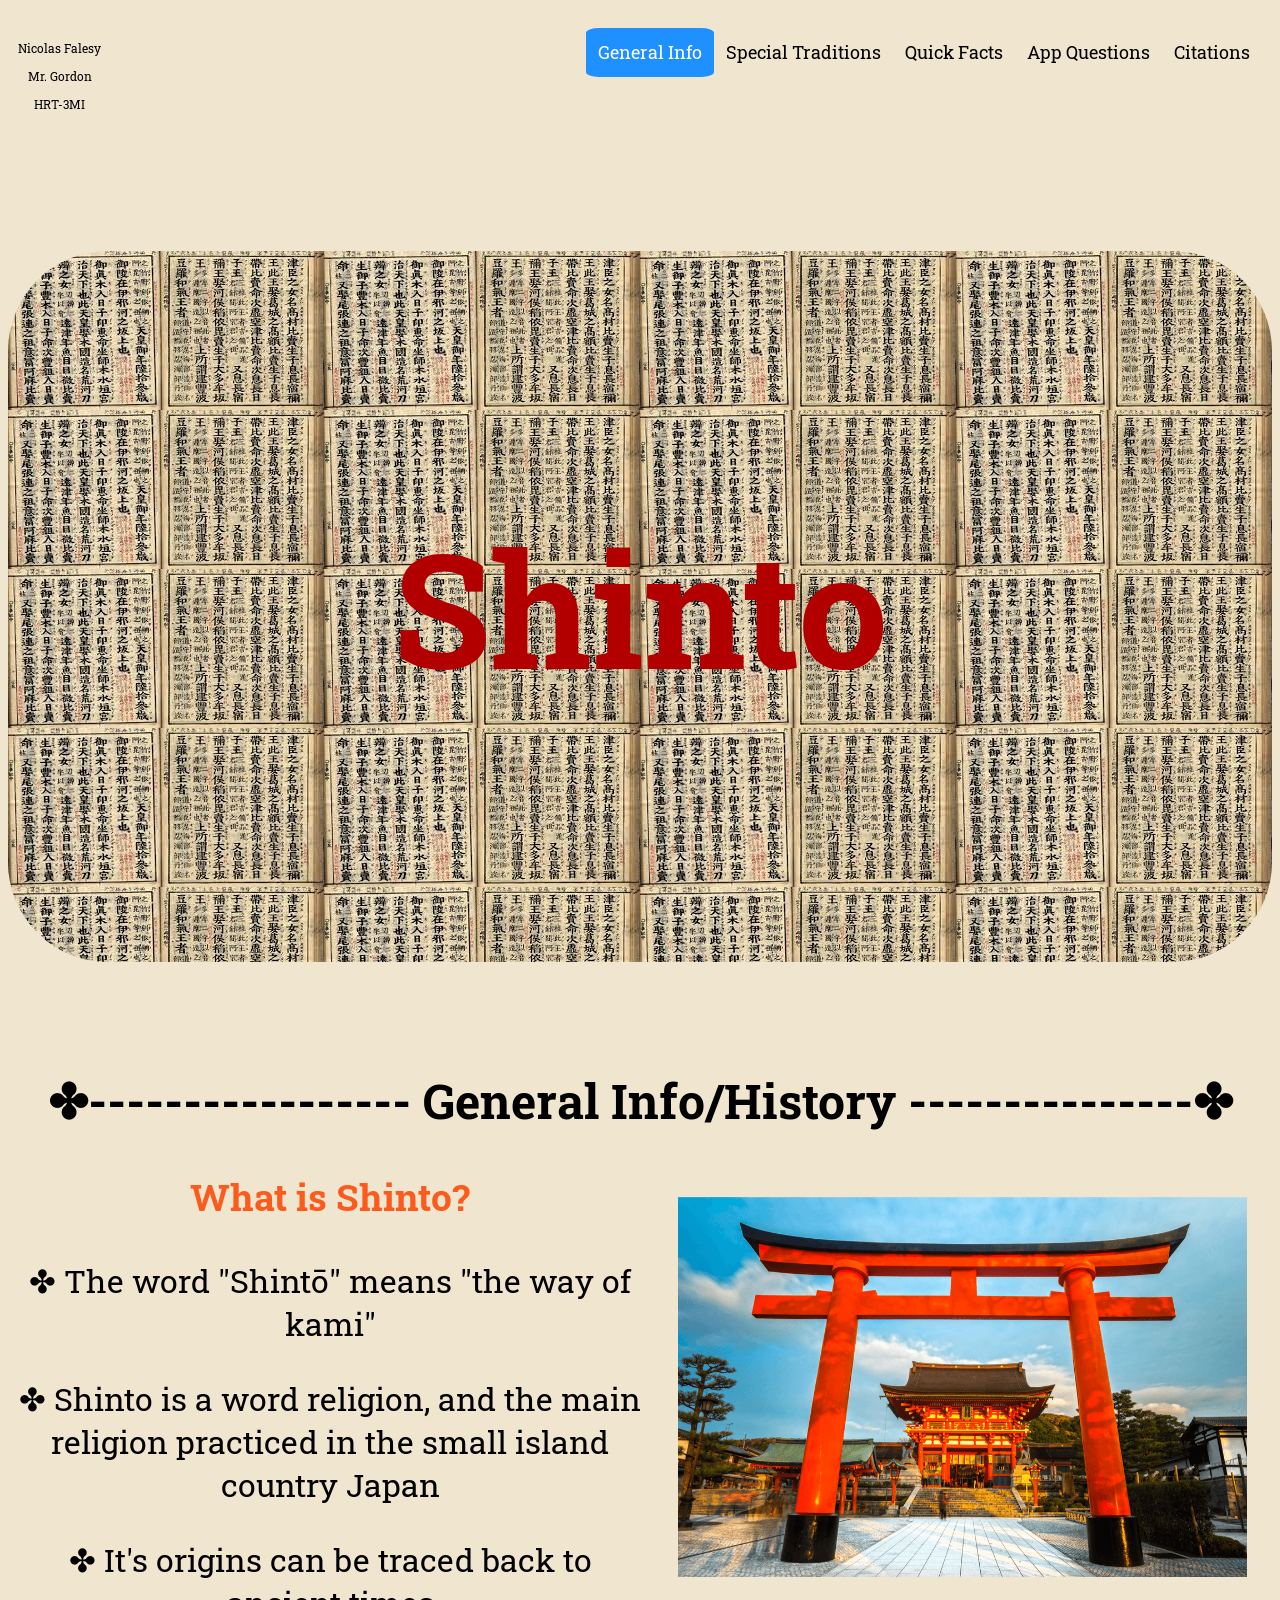
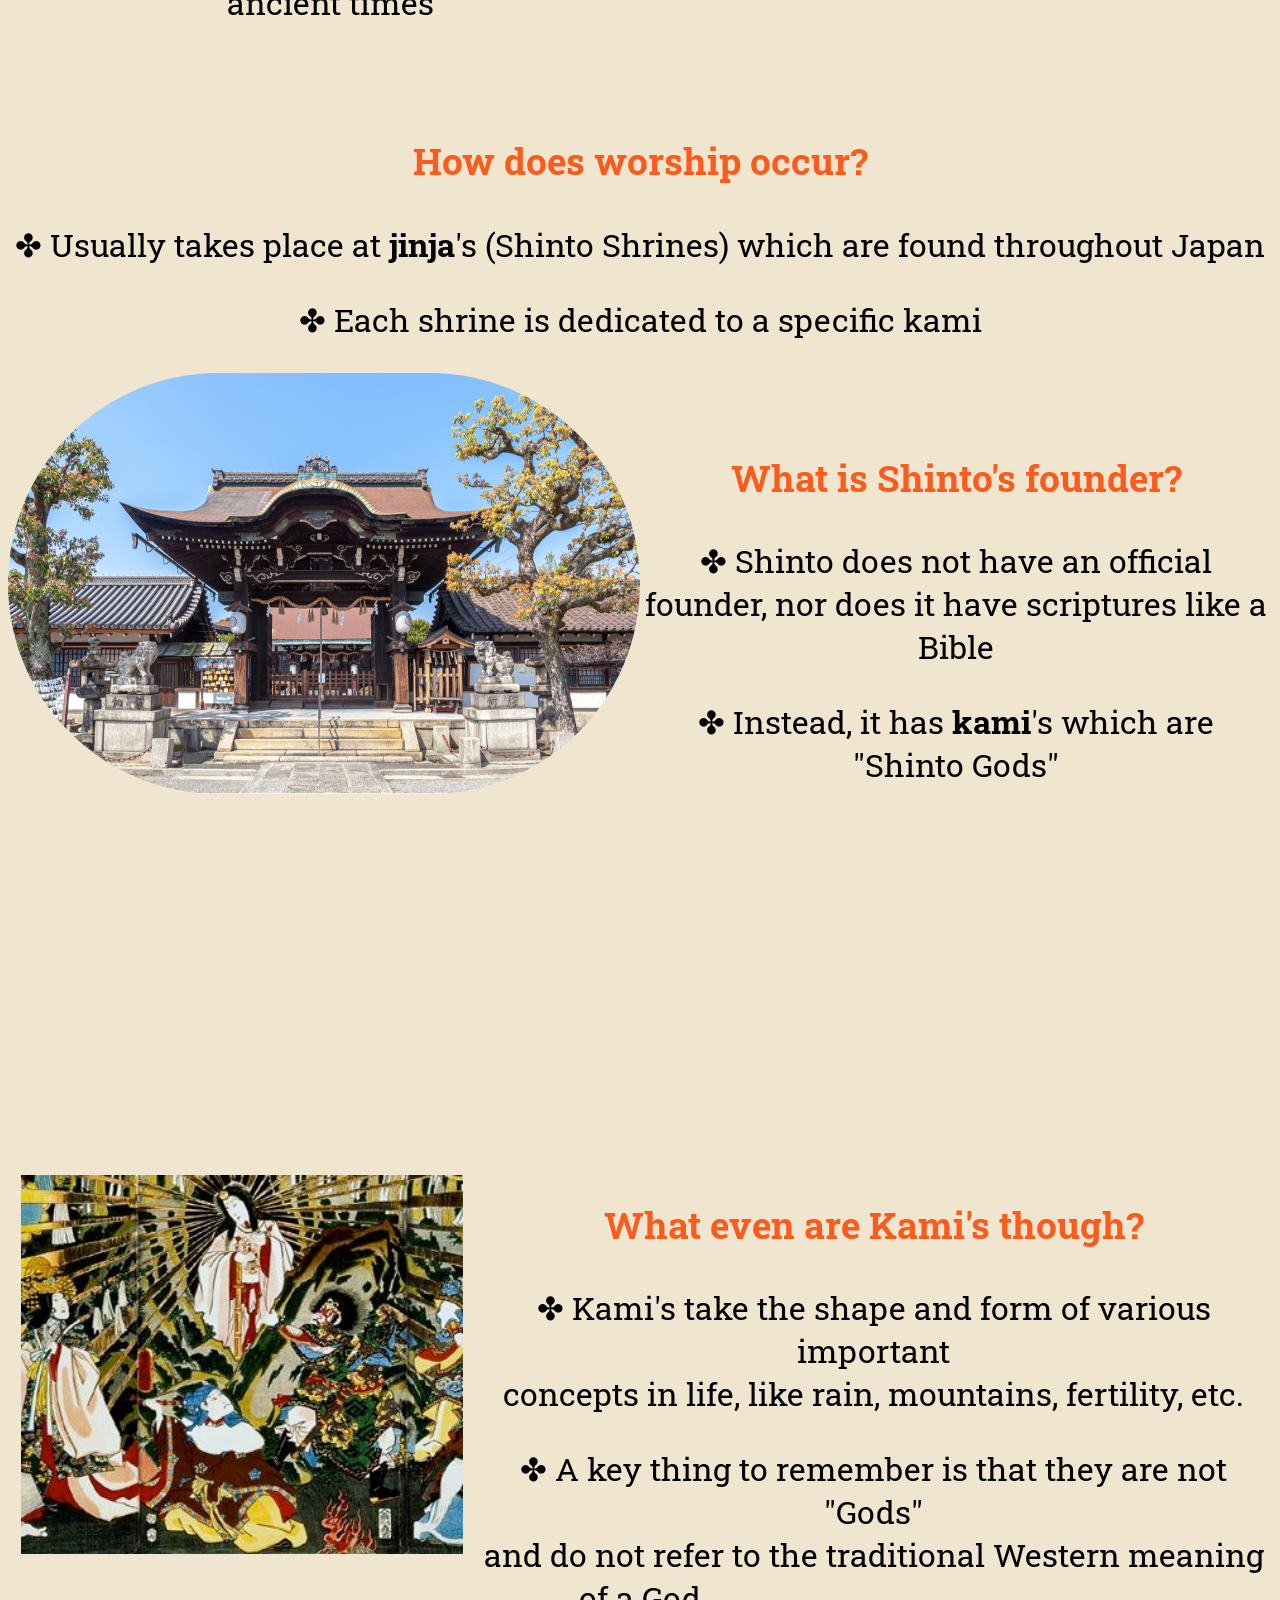
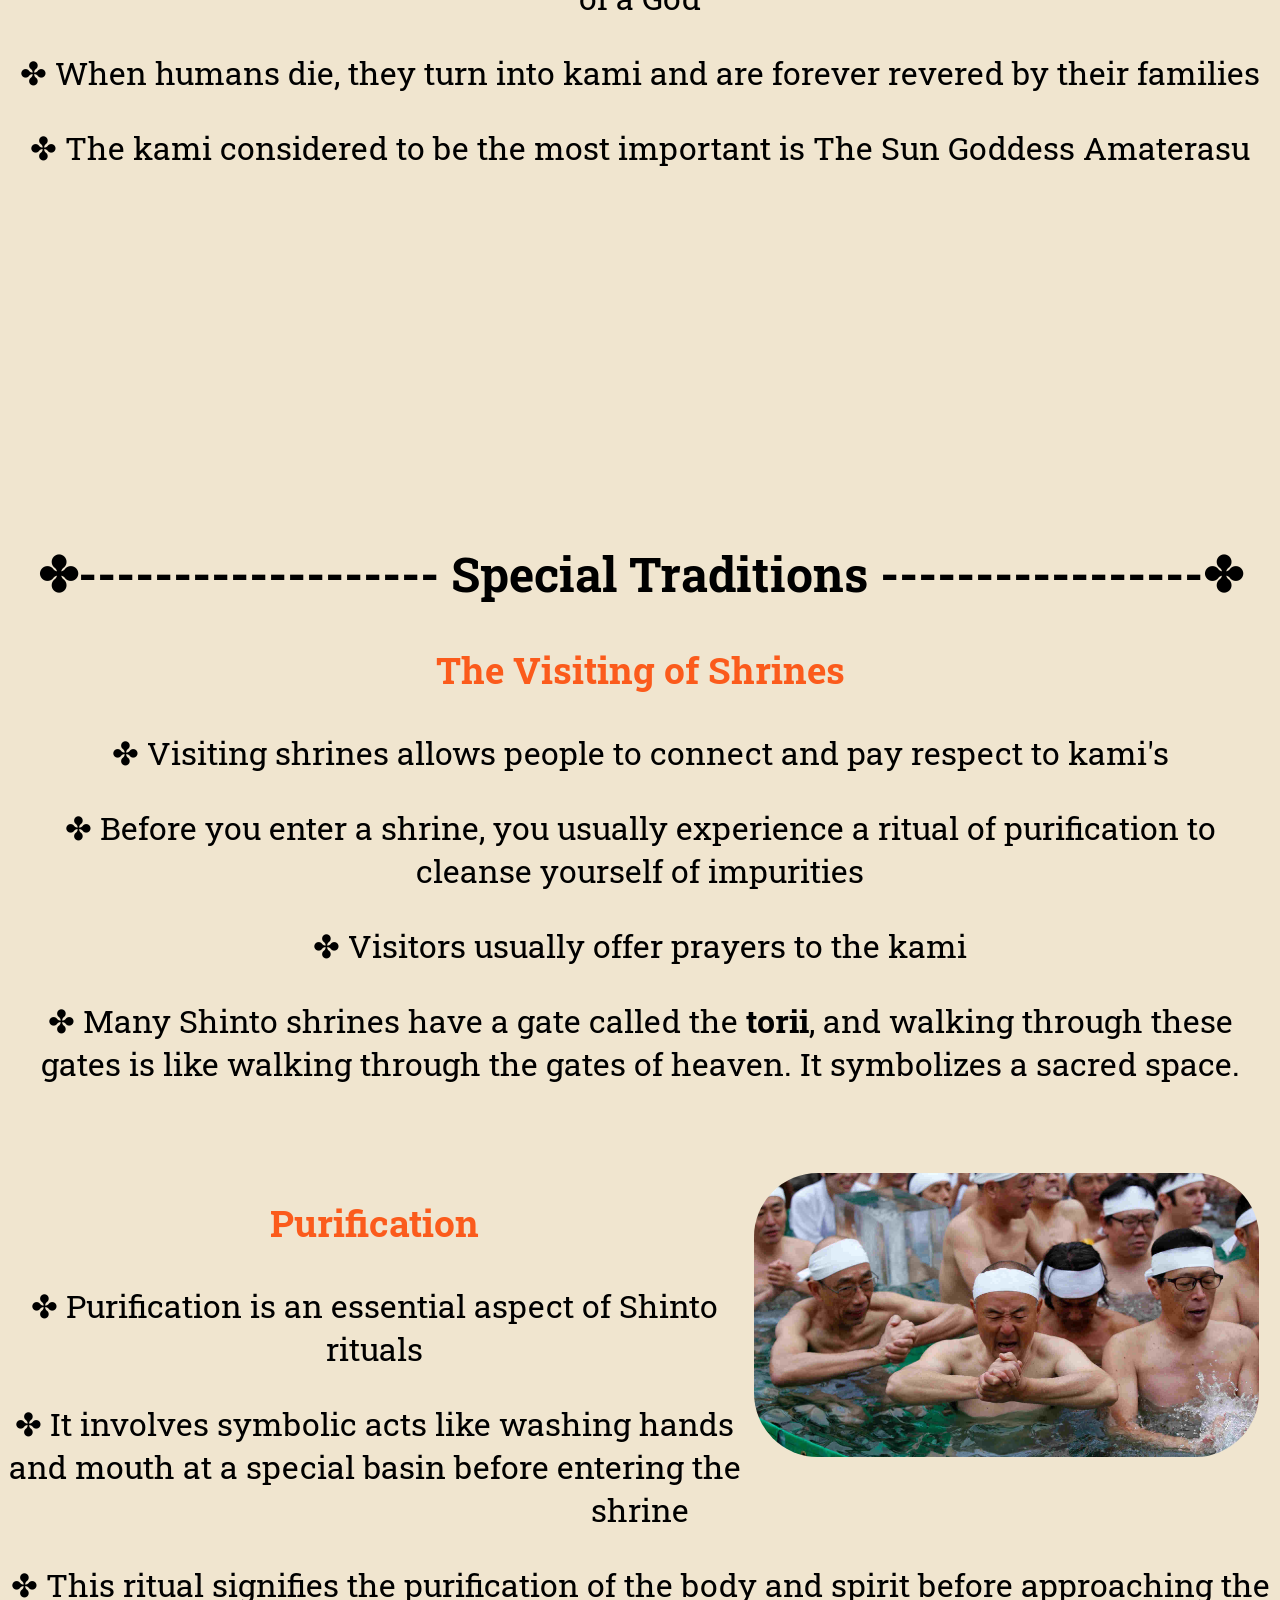
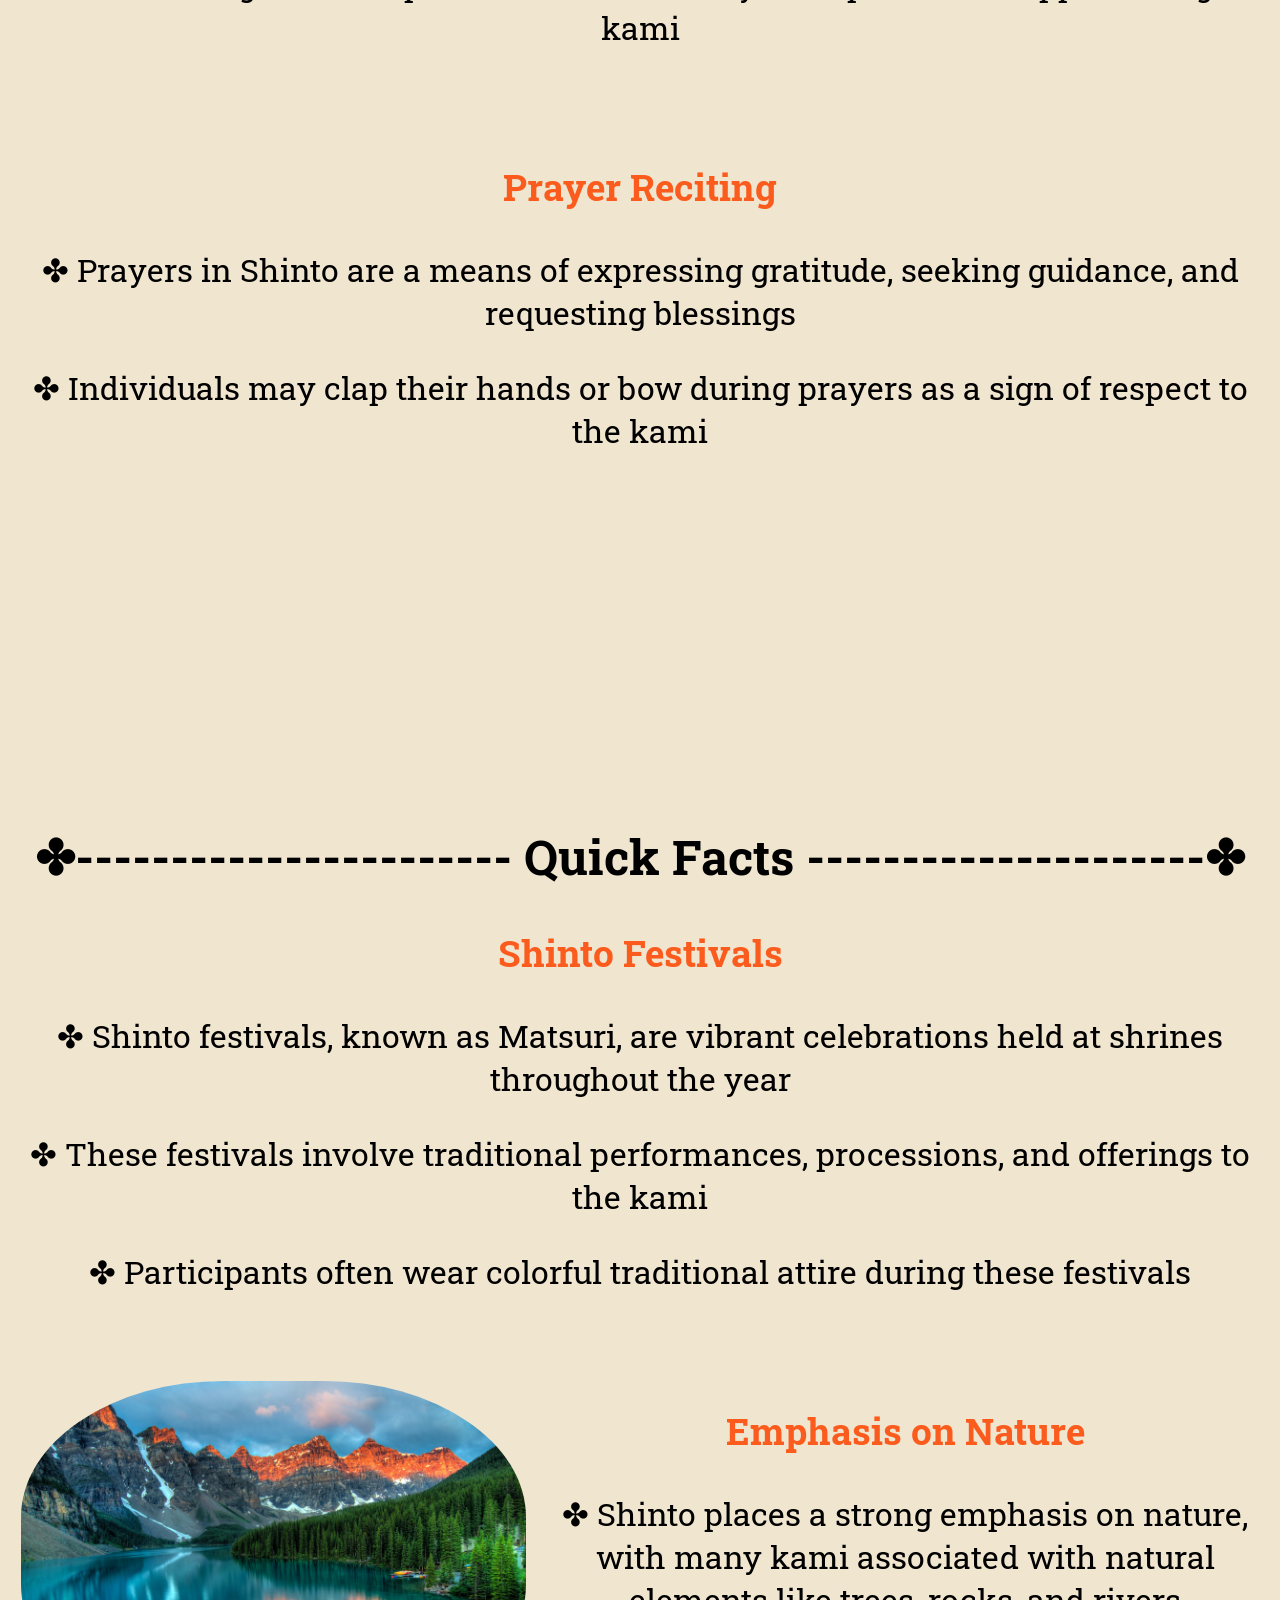
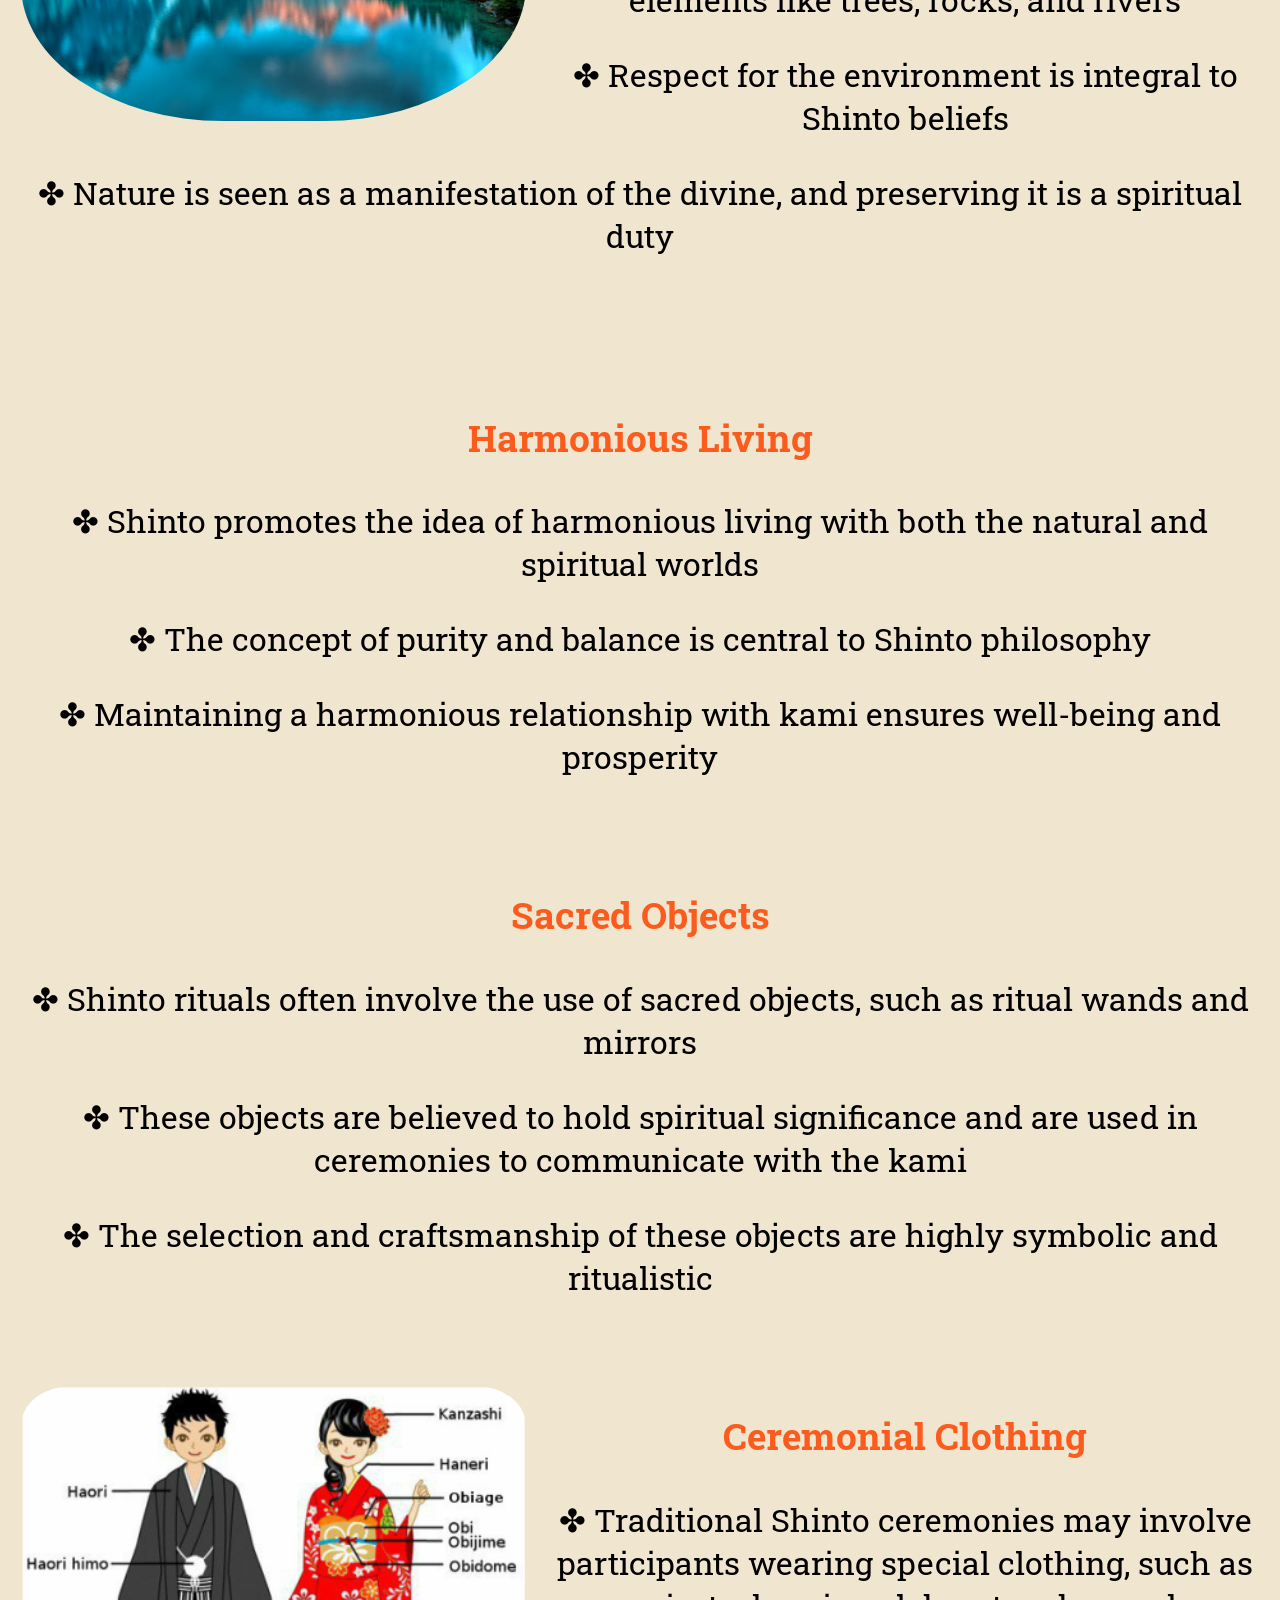
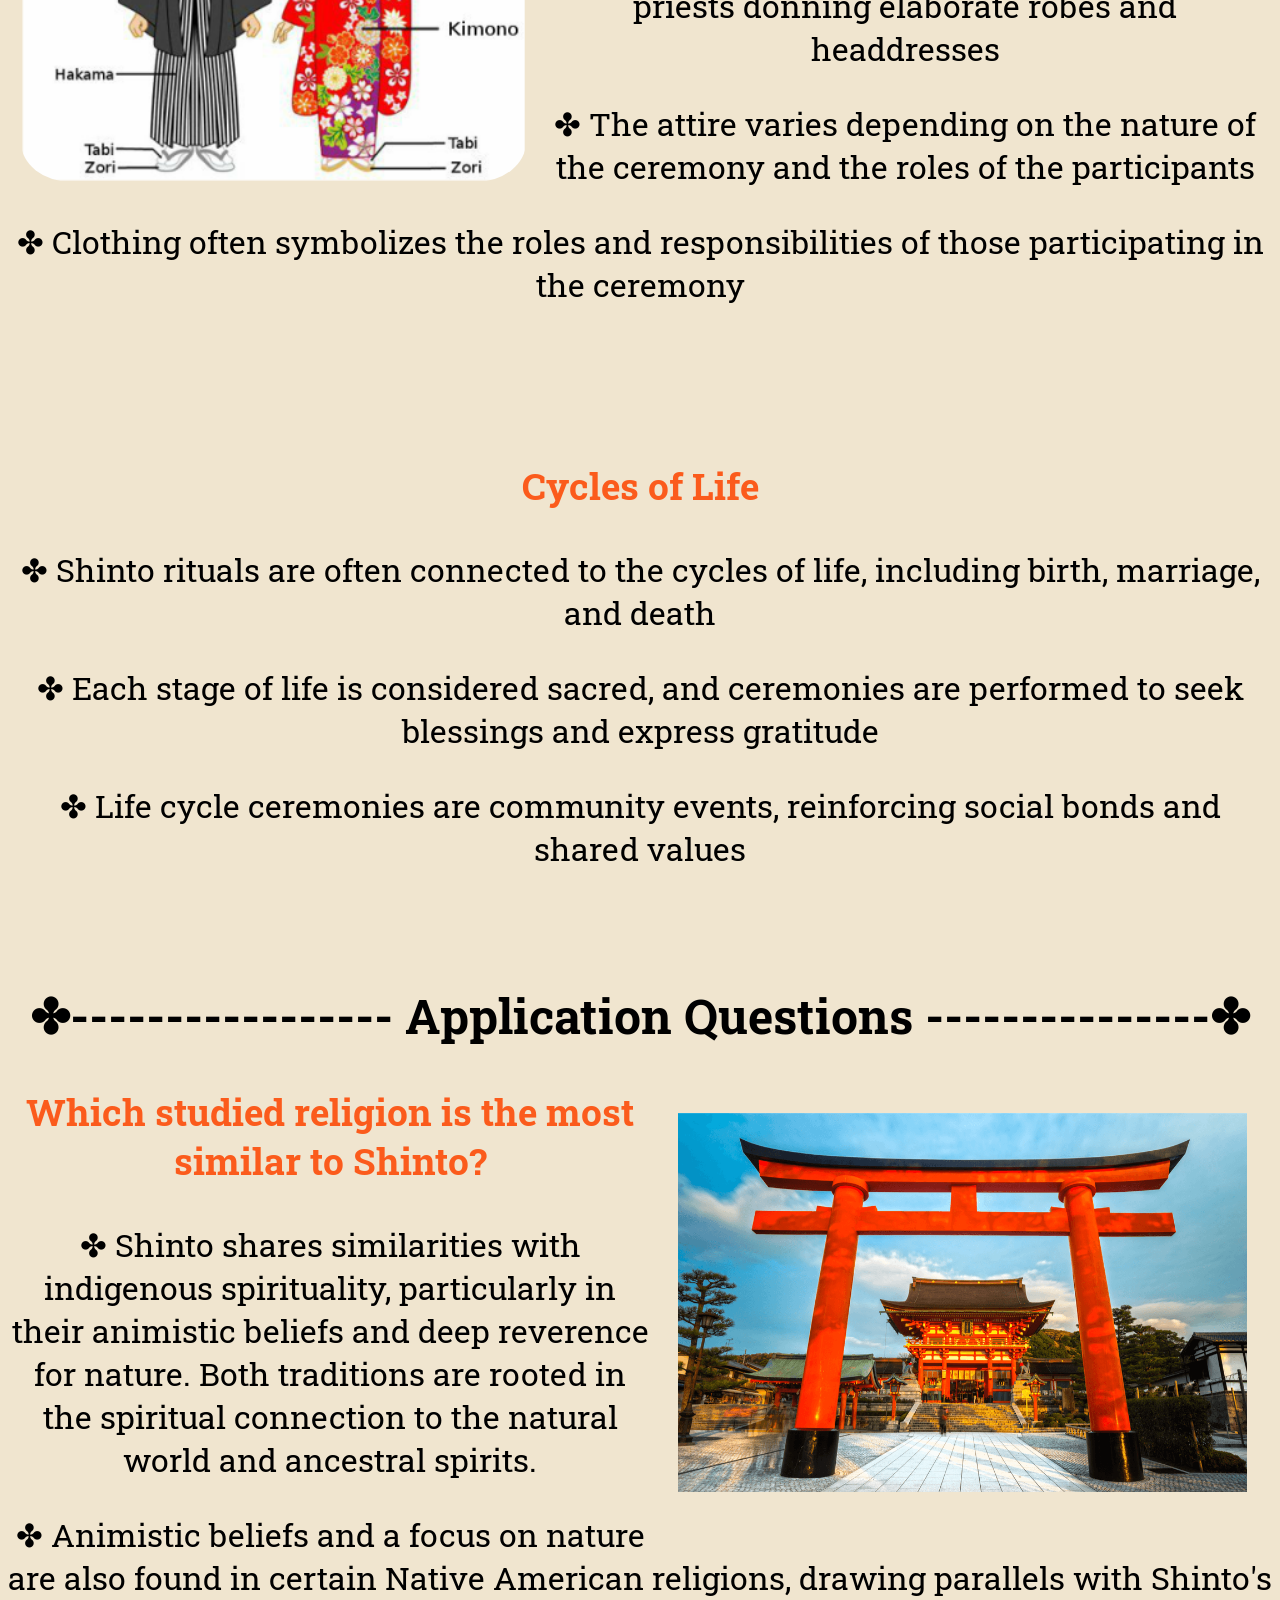
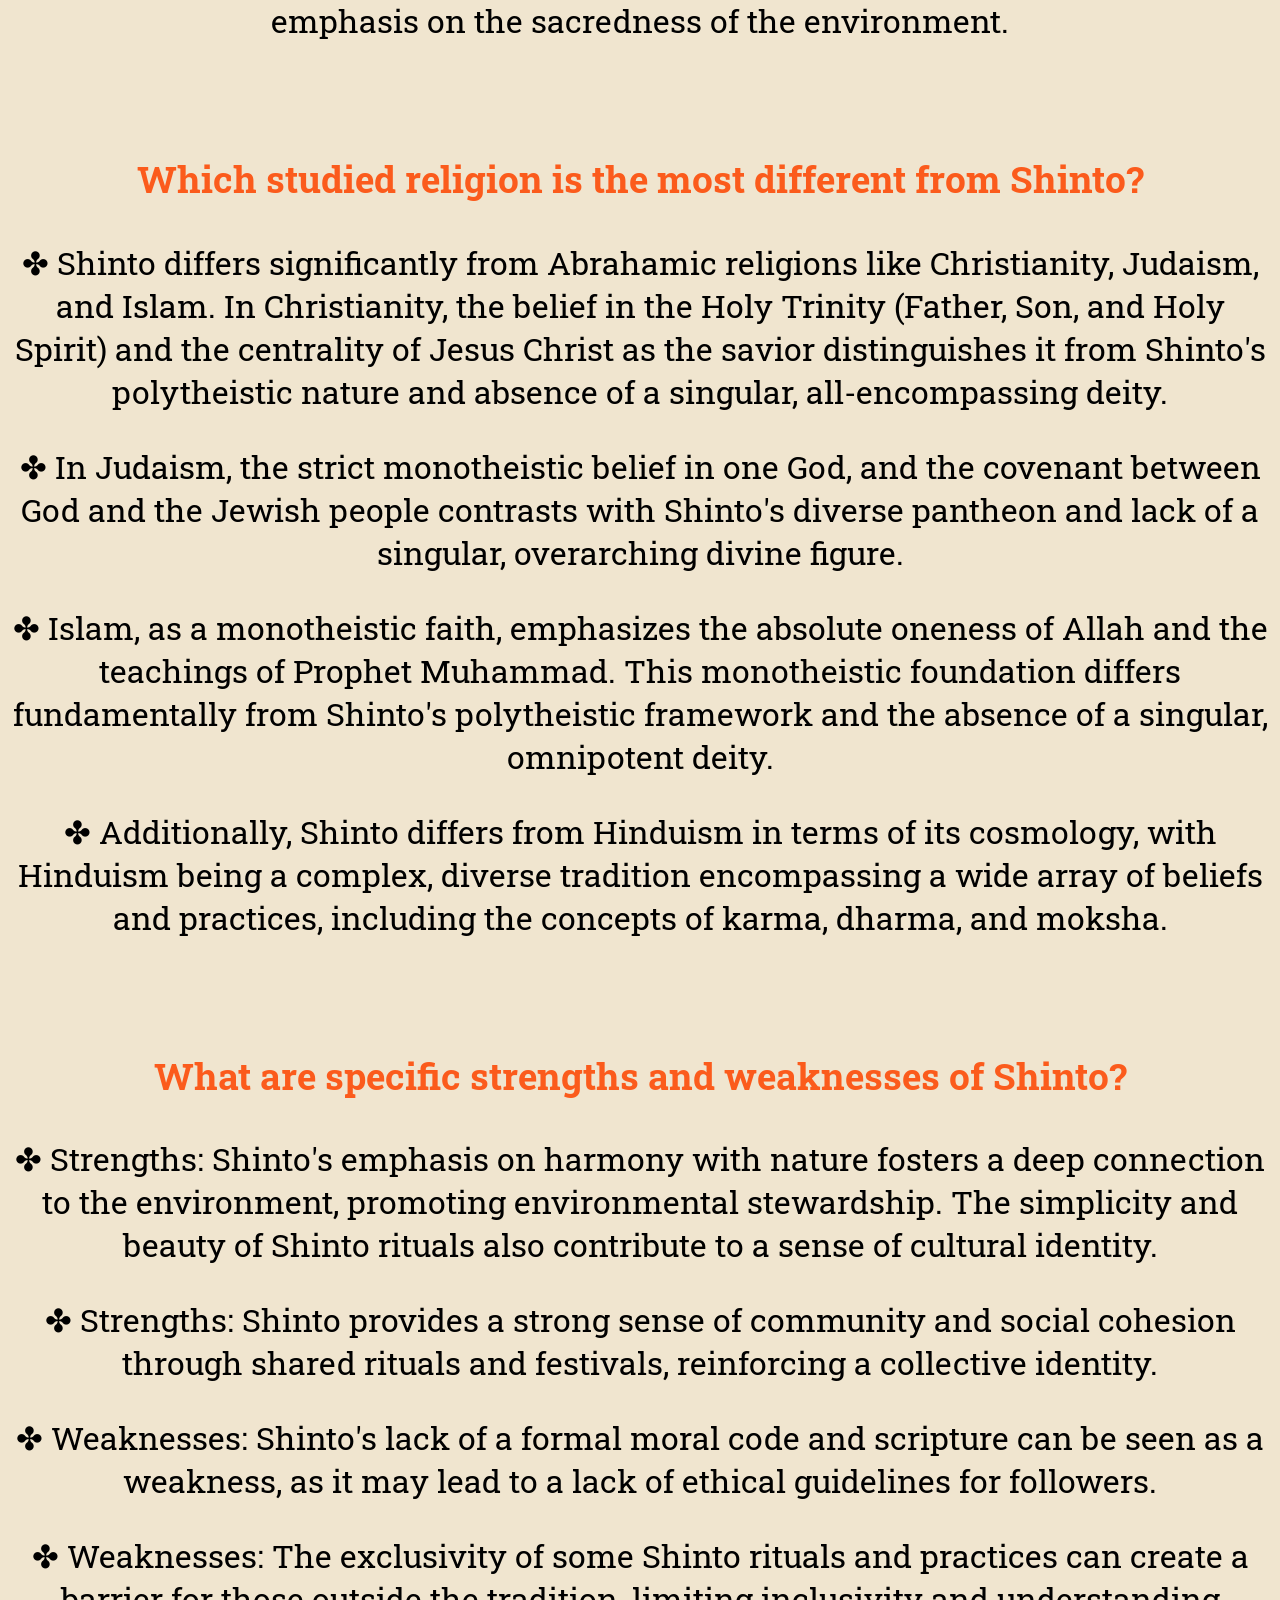
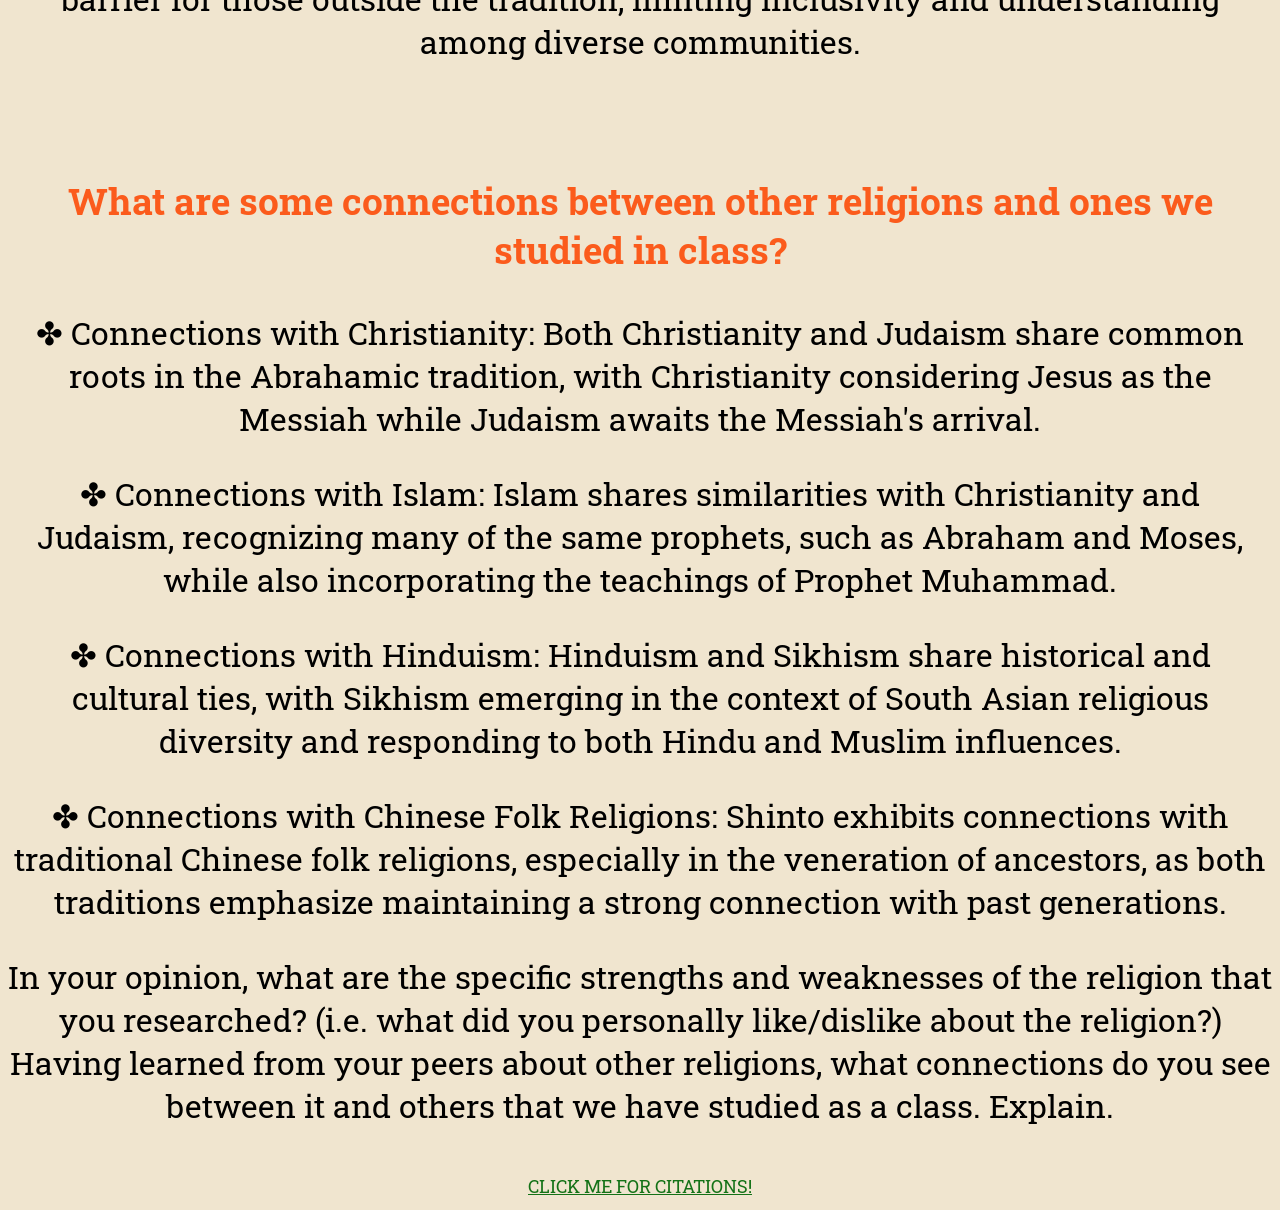
==== commit a329db81: "did application questions" ====
--- a/index.html
+++ b/index.html
@@ -22,6 +22,7 @@
             <a class="active" href="#general">General Info</a>
             <a href="#traditions">Special Traditions</a>
             <a href="#facts">Quick Facts</a>
+            <a href="app">App Questions</a>
             <a href="#citations">Citations</a>
         </div>
     </div>
@@ -154,9 +155,51 @@
         <br>
     </div>
 
+    <div id="app">
+        <h2 class="header">✤----------------- Application Questions ---------------✤</h2>
+        <div>
+            <img class="shintoRed" src="images/shintoRed.png" alt="A Shinto structure">
+        </div>
+
+        <h3 class="headerTwo">Which studied religion is the most similar to Shinto?</h3>
+        <p>✤ Shinto shares similarities with indigenous spirituality, particularly in their animistic beliefs and deep reverence for nature. Both traditions are rooted in the spiritual connection to the natural world and ancestral spirits.</p>
+        <p>✤ Animistic beliefs and a focus on nature are also found in certain Native American religions, drawing parallels with Shinto's emphasis on the sacredness of the environment.</p>
+        <br>
+        
+        <h3 class="headerTwo">Which studied religion is the most different from Shinto?</h3>
+        <p>✤ Shinto differs significantly from Abrahamic religions like Christianity, Judaism, and Islam. In Christianity, the belief in the Holy Trinity (Father, Son, and Holy Spirit) and the centrality of Jesus Christ as the savior distinguishes it from Shinto's polytheistic nature and absence of a singular, all-encompassing deity.</p>
+        <p>✤ In Judaism, the strict monotheistic belief in one God, and the covenant between God and the Jewish people contrasts with Shinto's diverse pantheon and lack of a singular, overarching divine figure.</p>
+        <p>✤ Islam, as a monotheistic faith, emphasizes the absolute oneness of Allah and the teachings of Prophet Muhammad. This monotheistic foundation differs fundamentally from Shinto's polytheistic framework and the absence of a singular, omnipotent deity.</p>
+        <p>✤ Additionally, Shinto differs from Hinduism in terms of its cosmology, with Hinduism being a complex, diverse tradition encompassing a wide array of beliefs and practices, including the concepts of karma, dharma, and moksha.</p>
+        <br>
+        
+        <h3 class="headerTwo">What are specific strengths and weaknesses of Shinto?</h3>
+        <p>✤ Strengths: Shinto's emphasis on harmony with nature fosters a deep connection to the environment, promoting environmental stewardship. The simplicity and beauty of Shinto rituals also contribute to a sense of cultural identity.</p>
+        <p>✤ Strengths: Shinto provides a strong sense of community and social cohesion through shared rituals and festivals, reinforcing a collective identity.</p>
+        <p>✤ Weaknesses: Shinto's lack of a formal moral code and scripture can be seen as a weakness, as it may lead to a lack of ethical guidelines for followers.</p>
+        <p>✤ Weaknesses: The exclusivity of some Shinto rituals and practices can create a barrier for those outside the tradition, limiting inclusivity and understanding among diverse communities.</p>
+        <br>
+        
+        <h3 class="headerTwo">What are some connections between other religions and ones we studied in class?</h3>
+        <p>✤ Connections with Christianity: Both Christianity and Judaism share common roots in the Abrahamic tradition, with Christianity considering Jesus as the Messiah while Judaism awaits the Messiah's arrival.</p>
+        <p>✤ Connections with Islam: Islam shares similarities with Christianity and Judaism, recognizing many of the same prophets, such as Abraham and Moses, while also incorporating the teachings of Prophet Muhammad.</p>
+        <p>✤ Connections with Hinduism: Hinduism and Sikhism share historical and cultural ties, with Sikhism emerging in the context of South Asian religious diversity and responding to both Hindu and Muslim influences.</p>
+        <p>✤ Connections with Chinese Folk Religions: Shinto exhibits connections with traditional Chinese folk religions, especially in the veneration of ancestors, as both traditions emphasize maintaining a strong connection with past generations.</p>
+
+        <p>
+            In your opinion, what are the specific strengths and weaknesses of the religion that you researched? (i.e. what did you personally like/dislike about the religion?)
+            Having learned from your peers about other religions, what connections do you see between it and others that we have studied as a class.  Explain.
+        </p>
+    </div>
+
     <div id="citations"> 
         <a class="citations" href="https://docs.google.com/document/d/1C0HlEHY0SUuj4AlCSiKlZONULkdbrU2Aafdpu2lGiCQ/edit?usp=sharing">CLICK ME FOR CITATIONS!</a>
     </div>
+
+    <script>
+        var name = "hi, if you see this: just know i was here";
+        console.log(name);
+    </script>
 </body>
 
 </html>
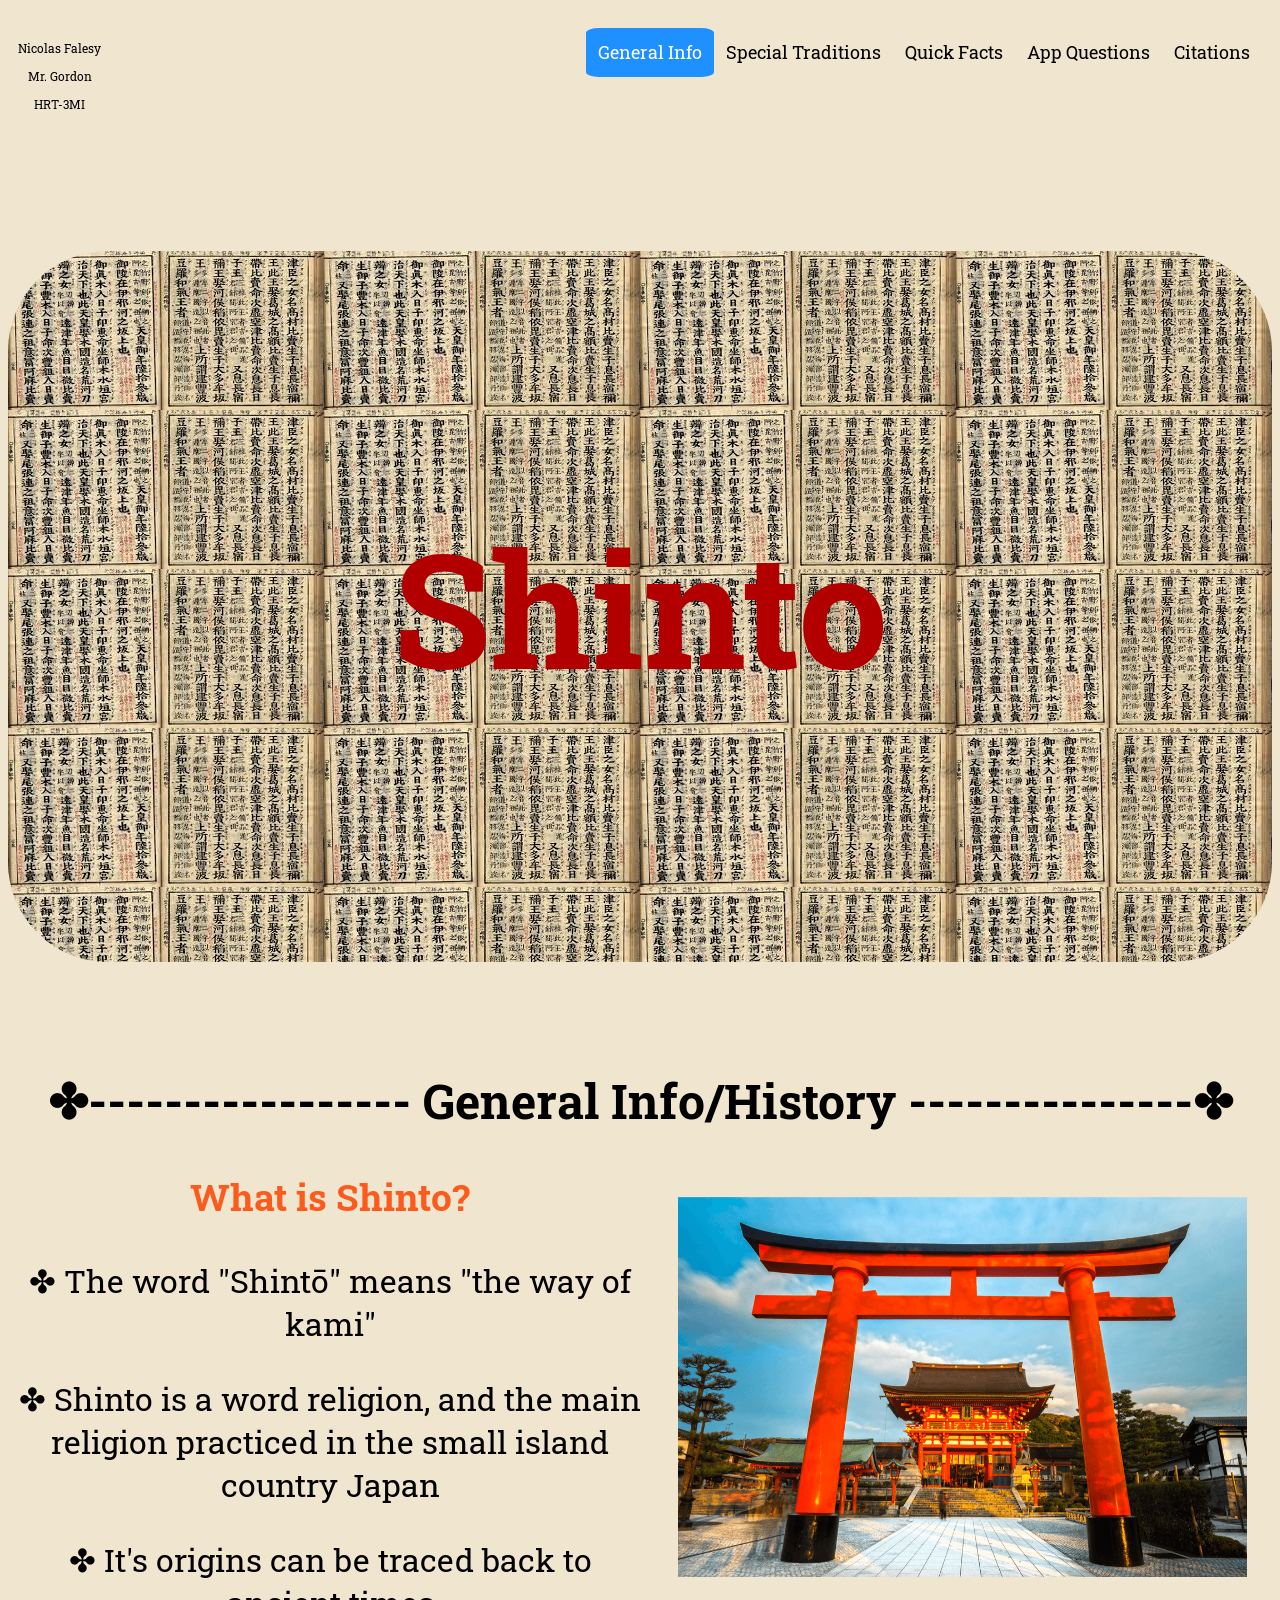
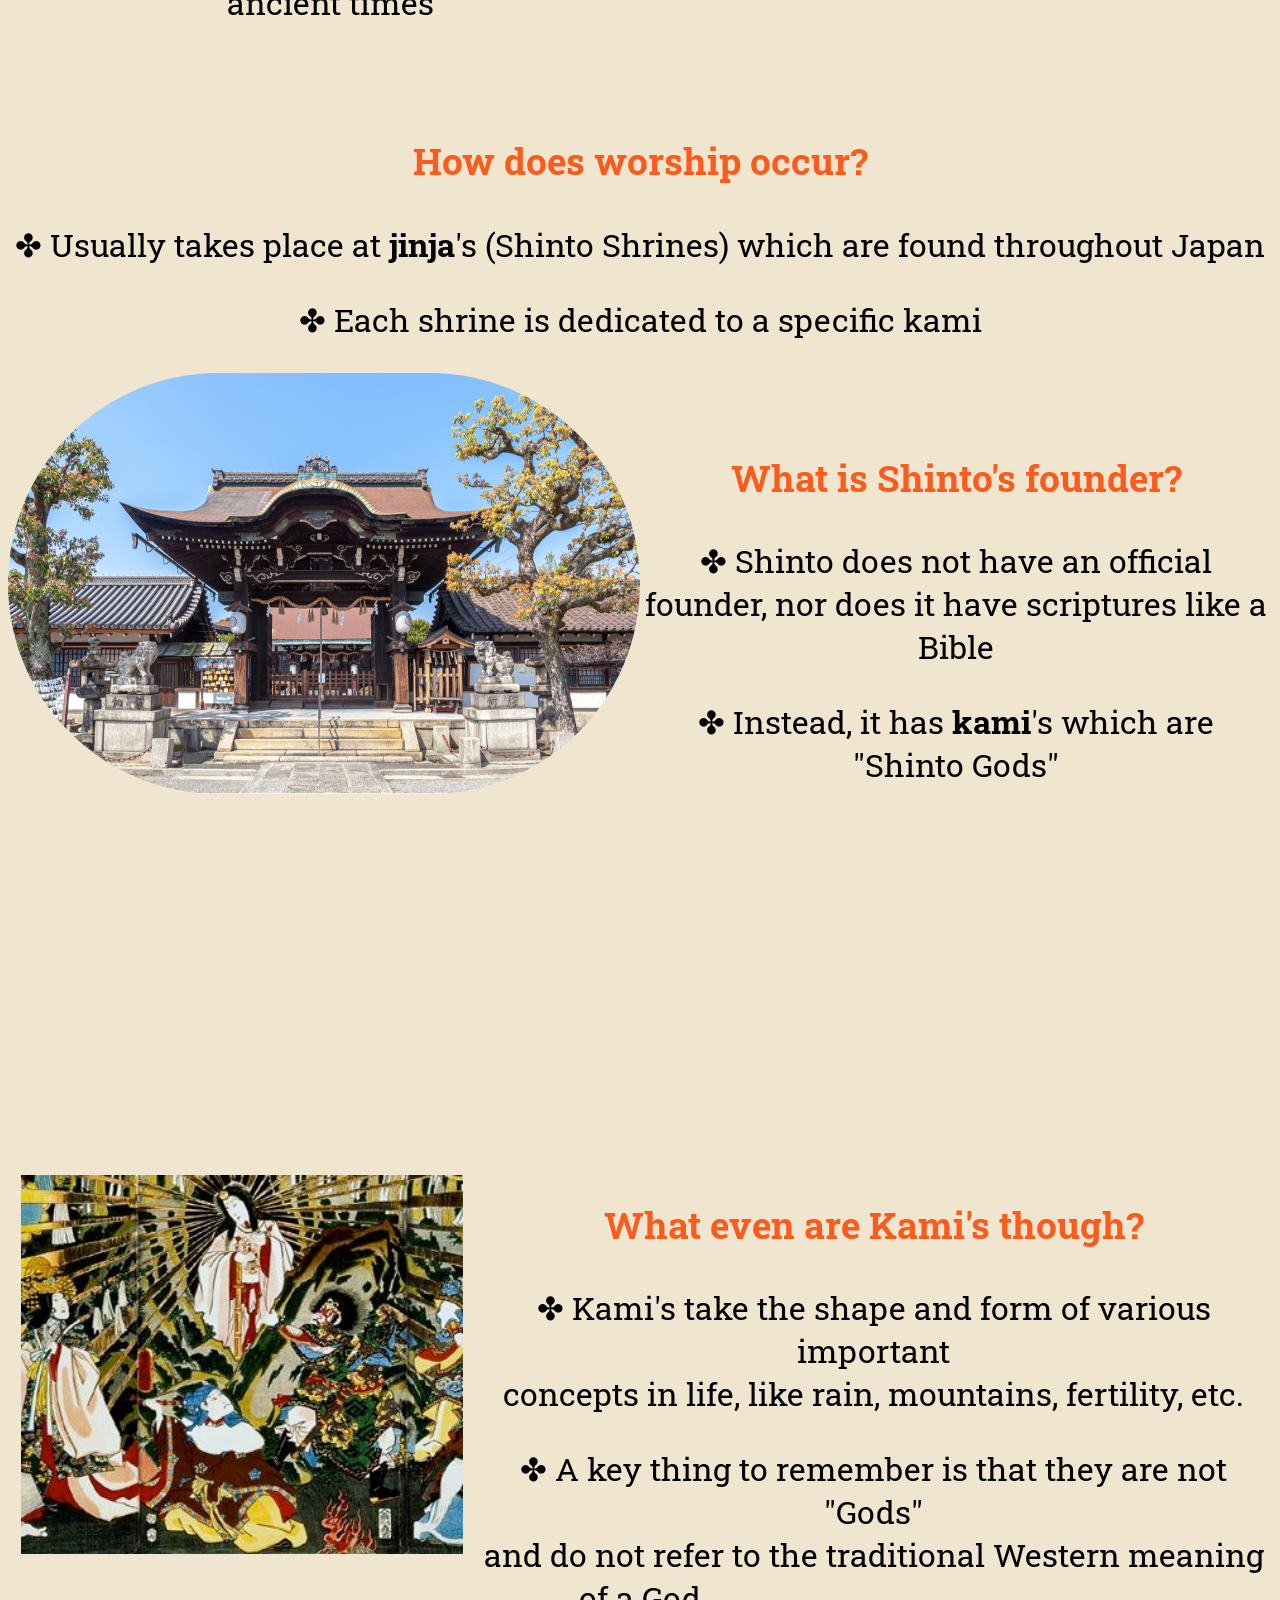
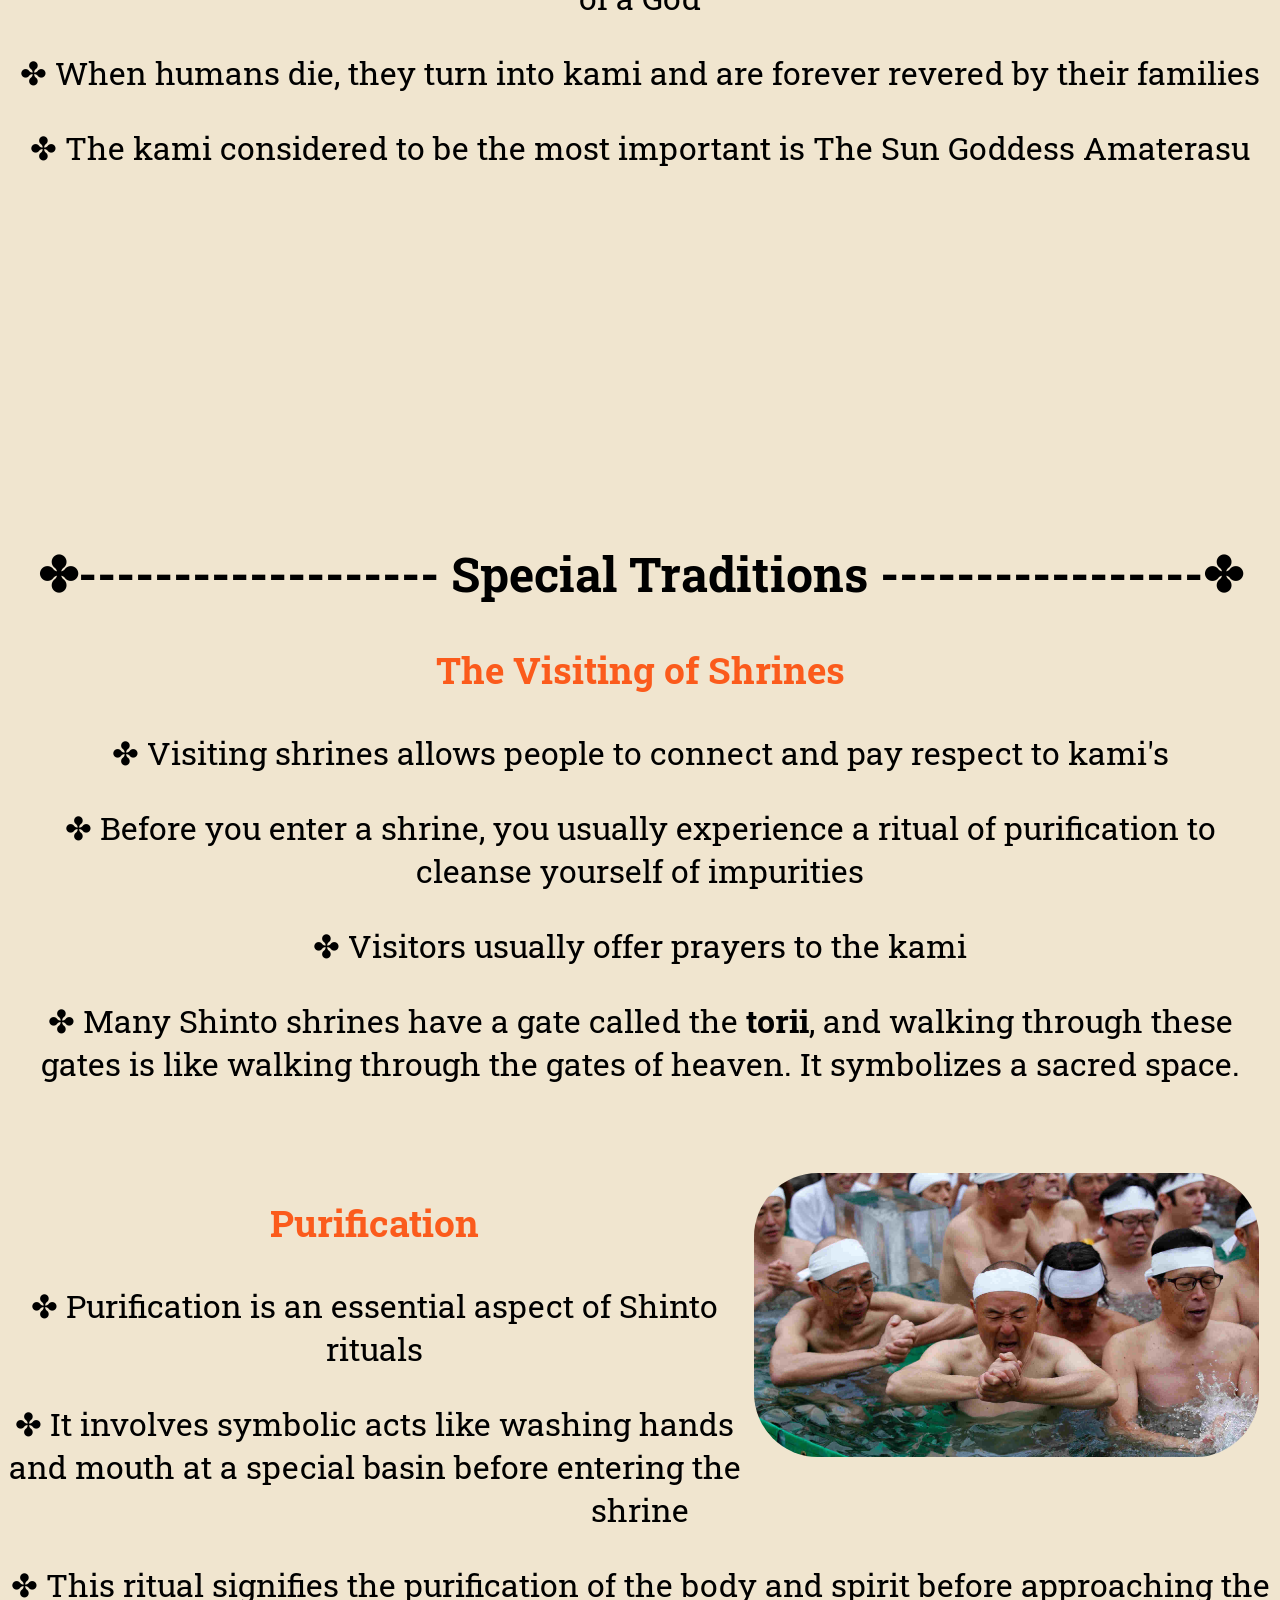
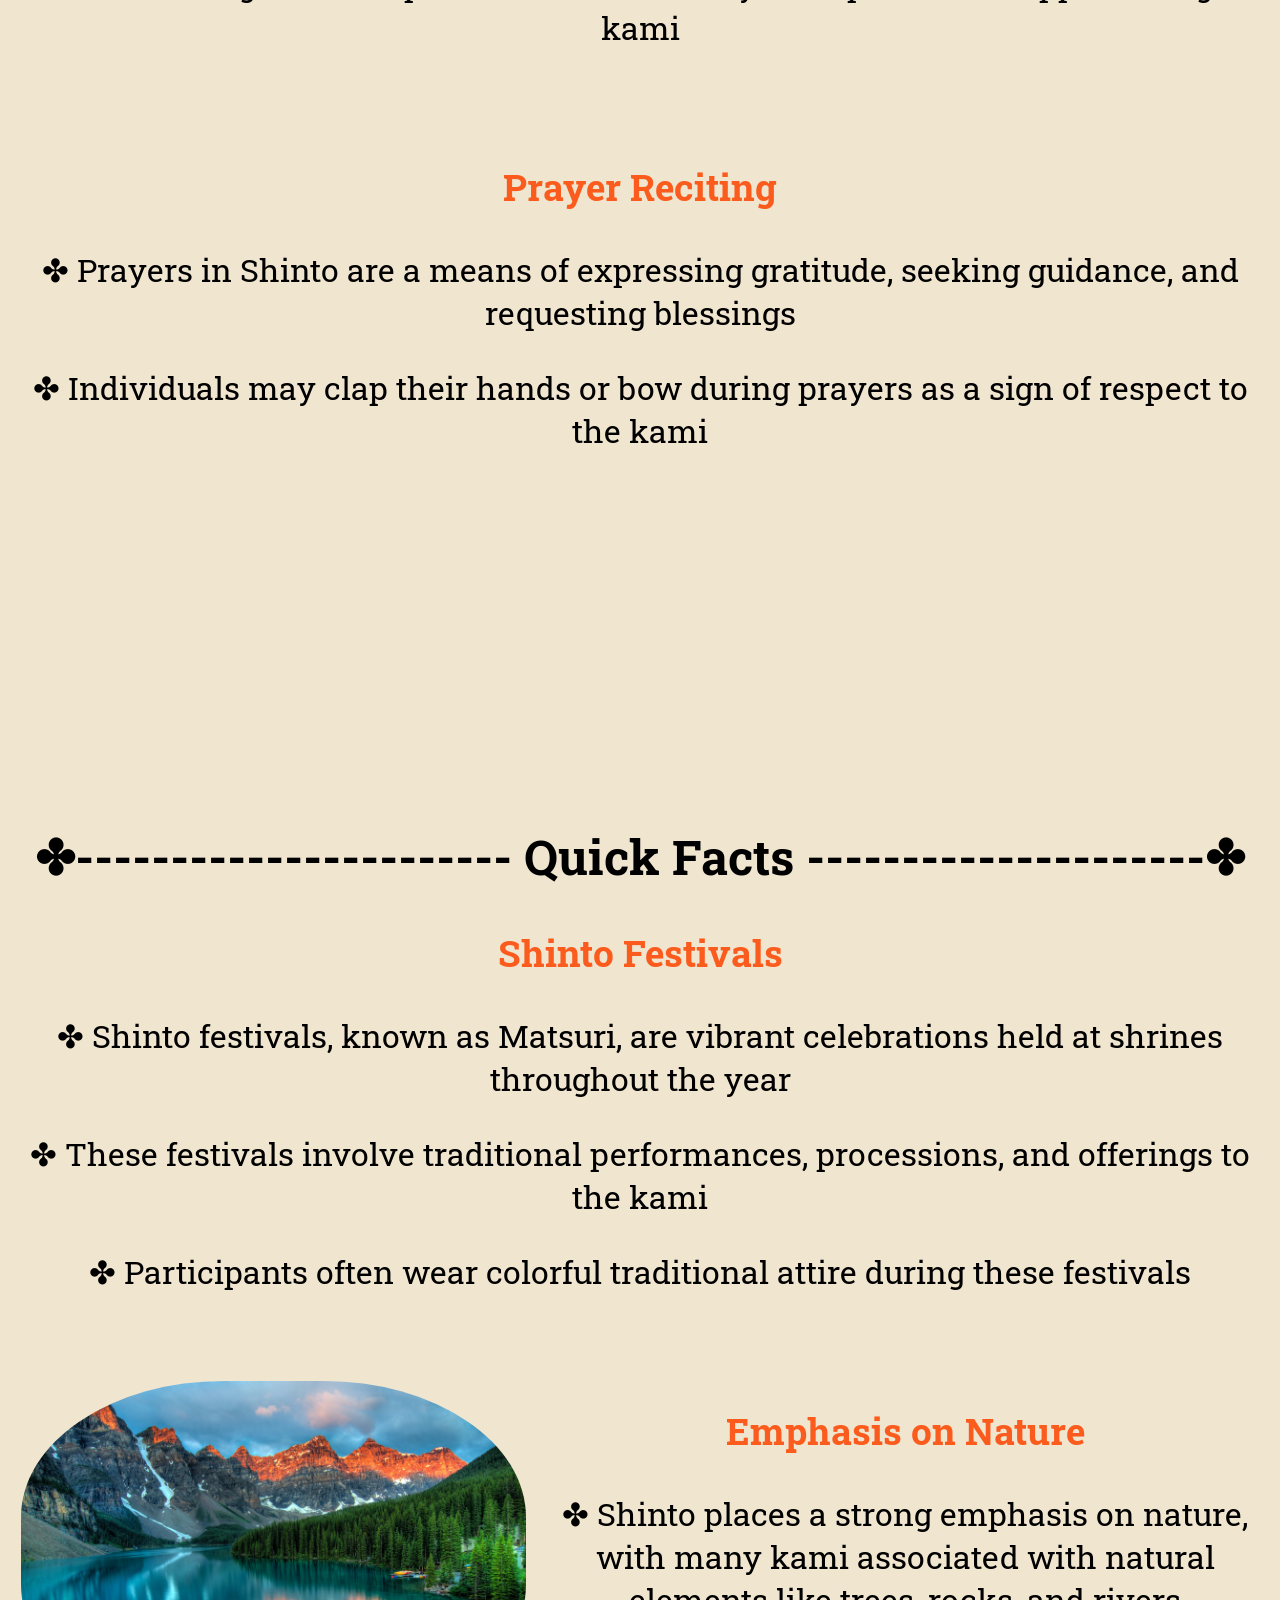
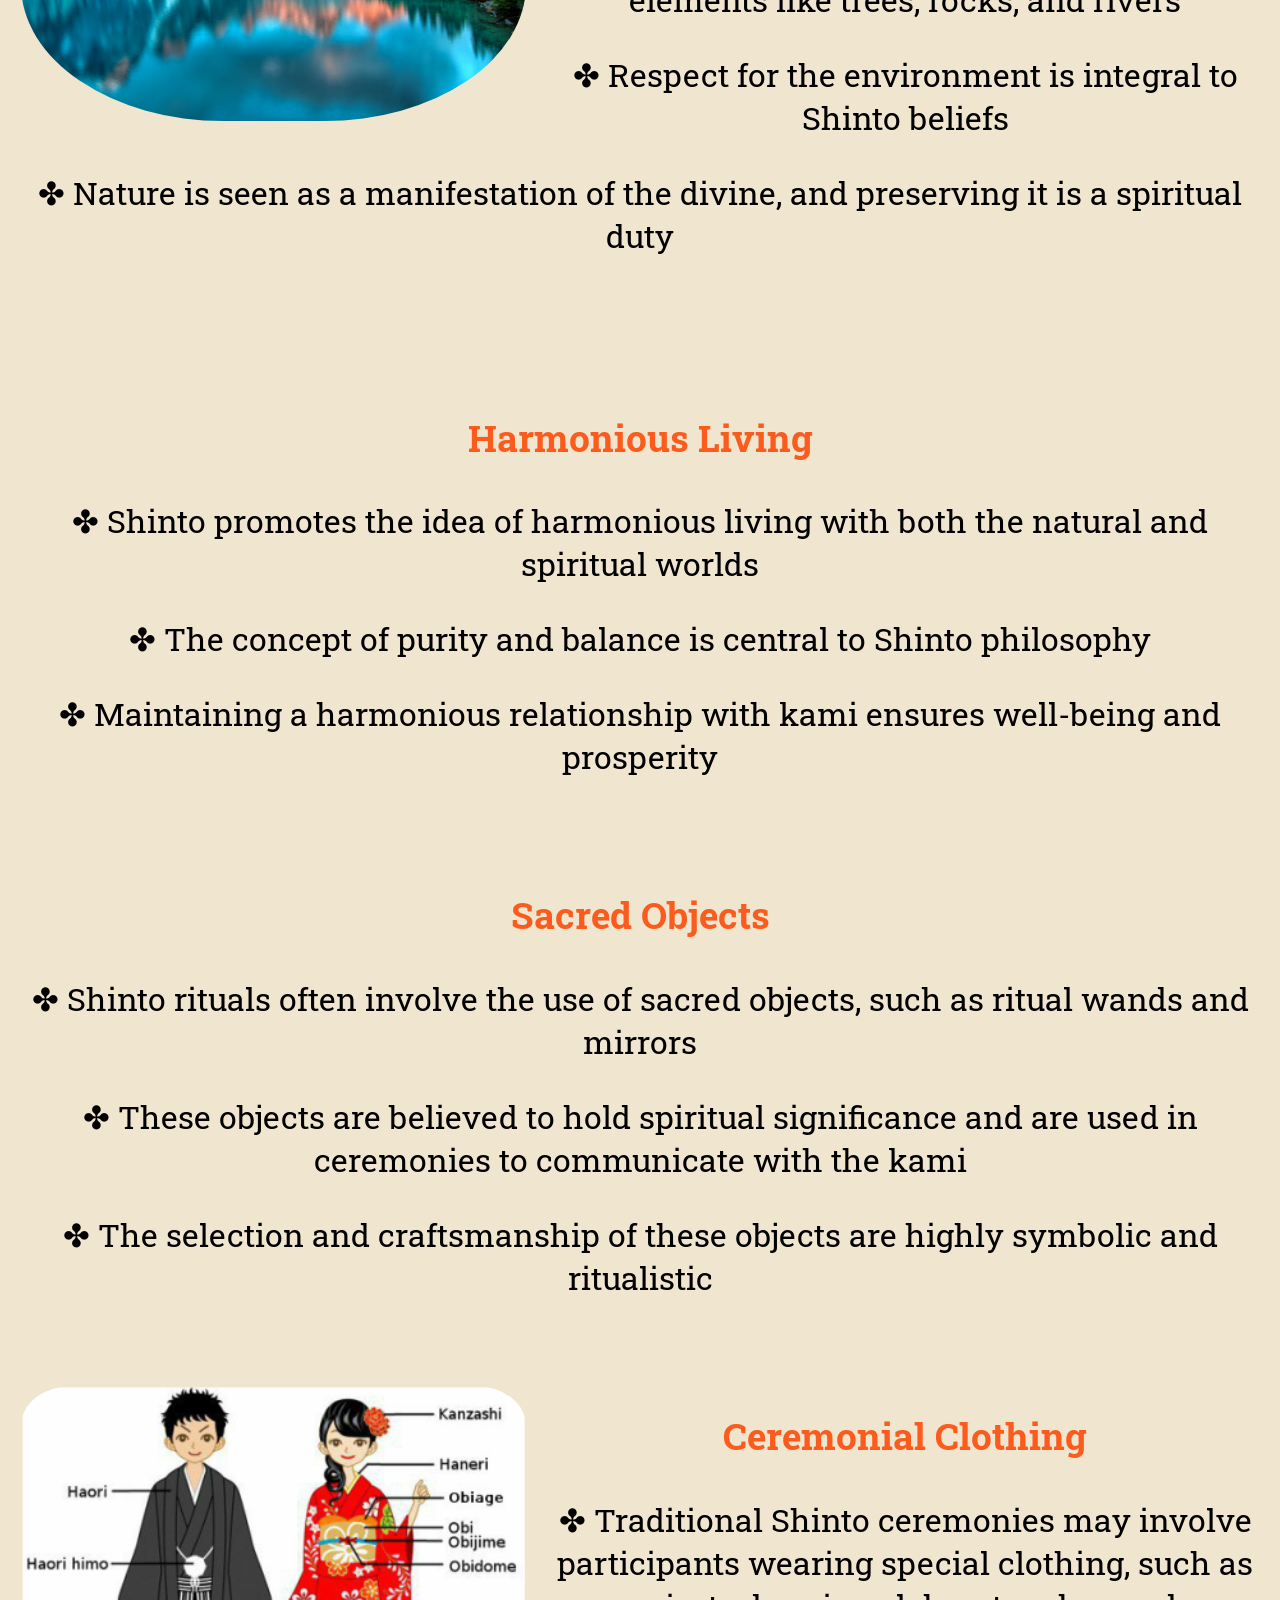
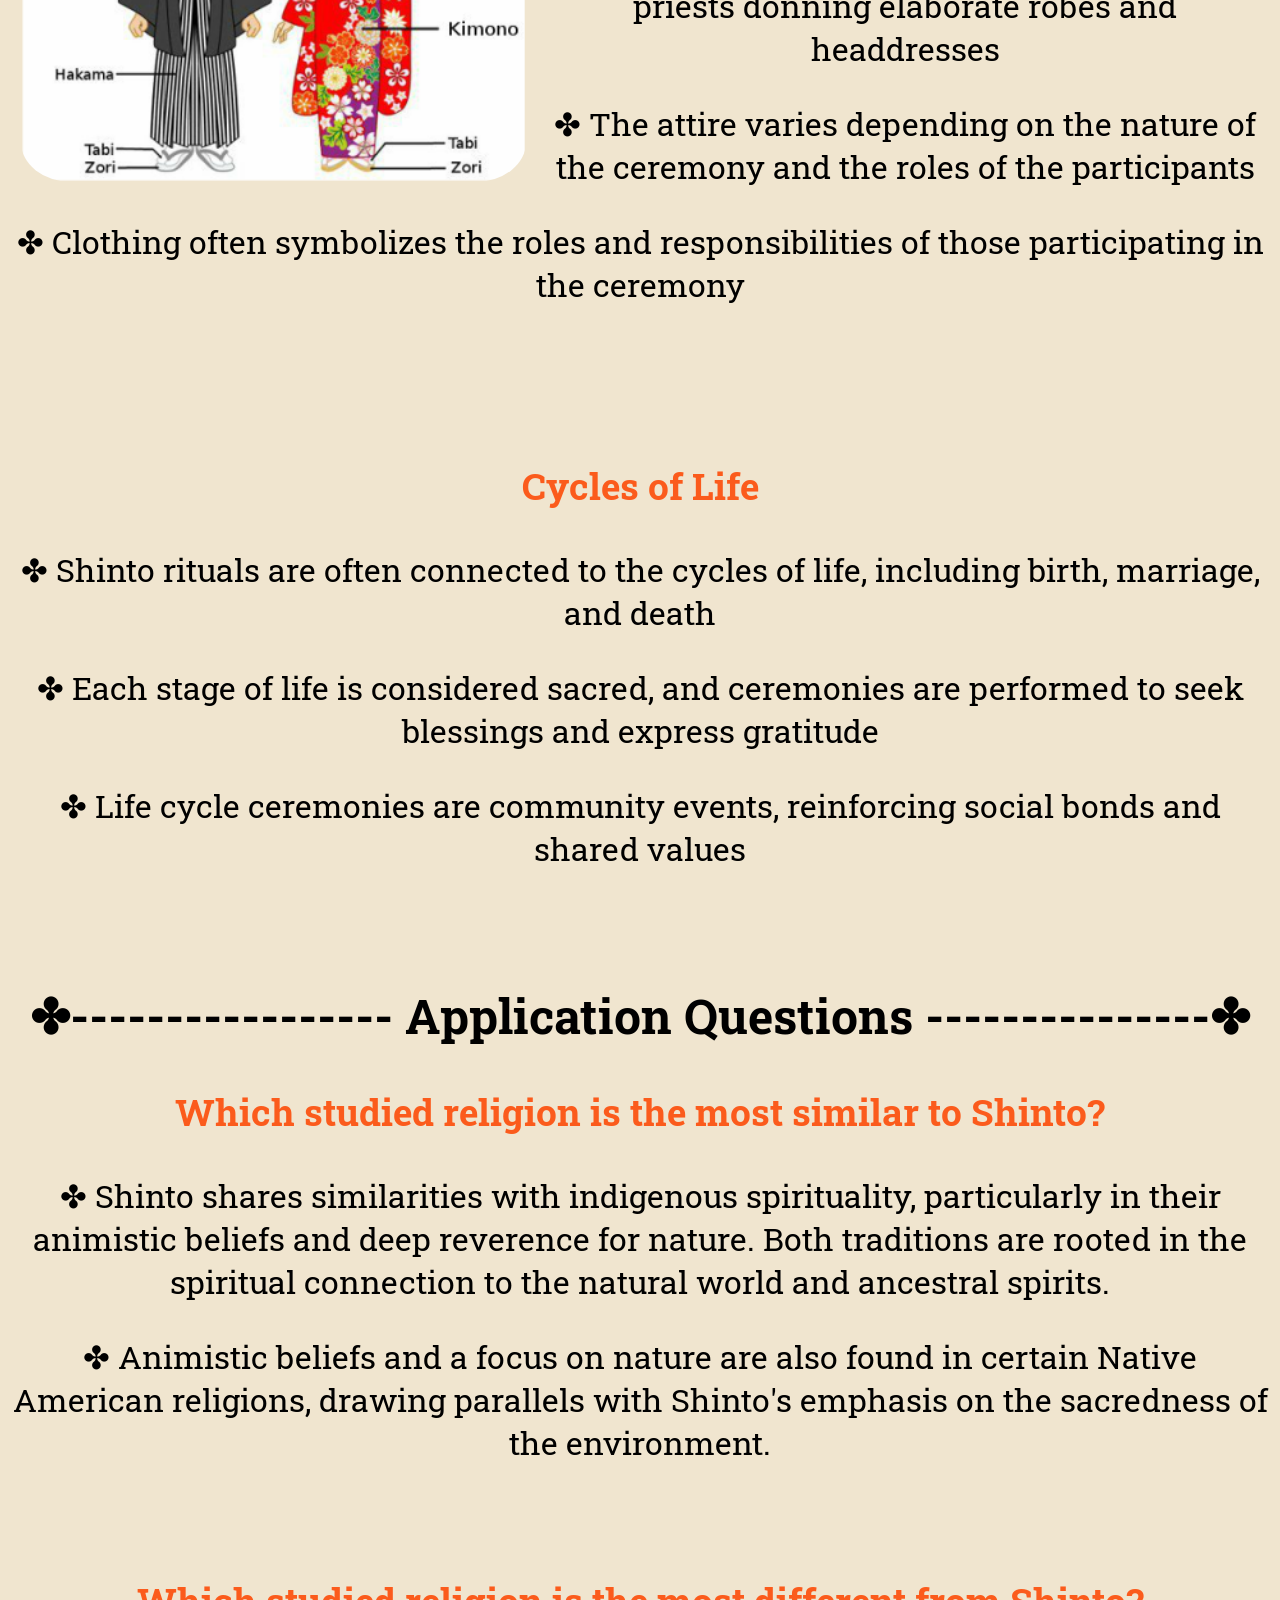
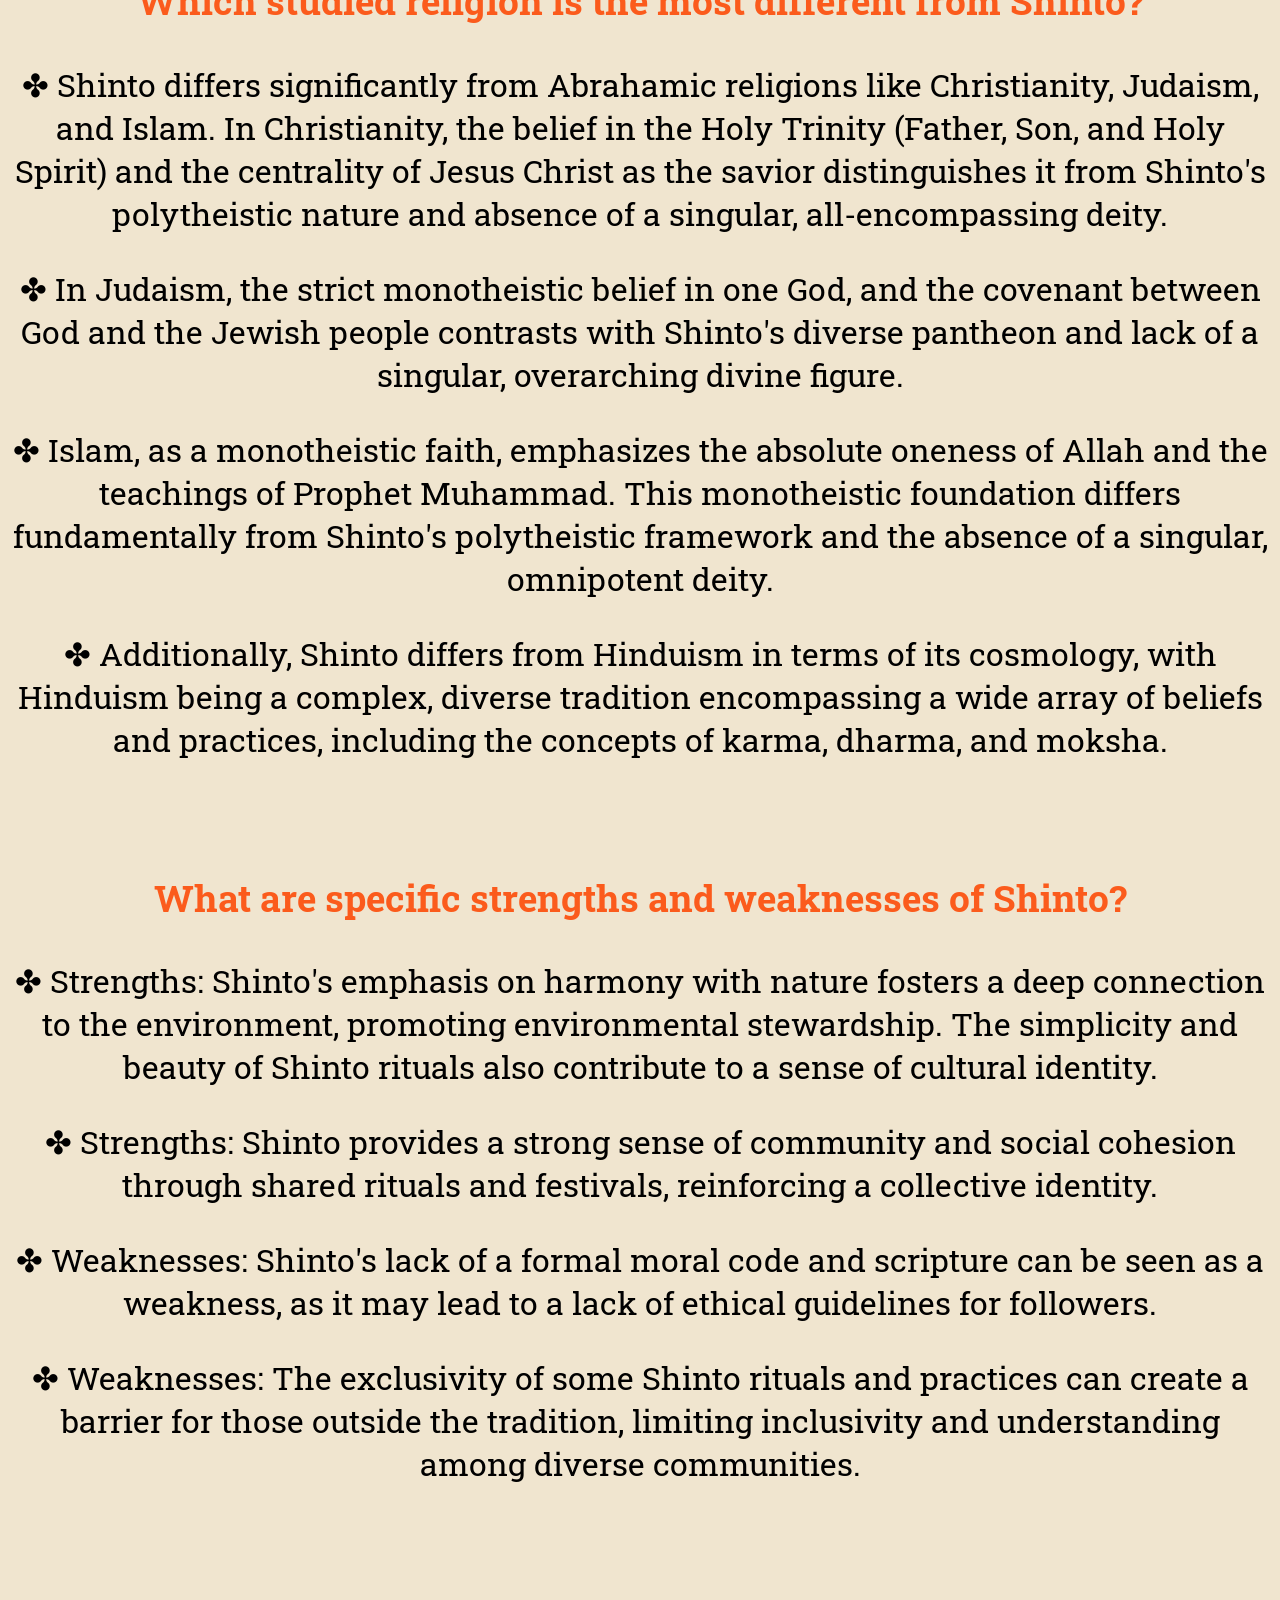
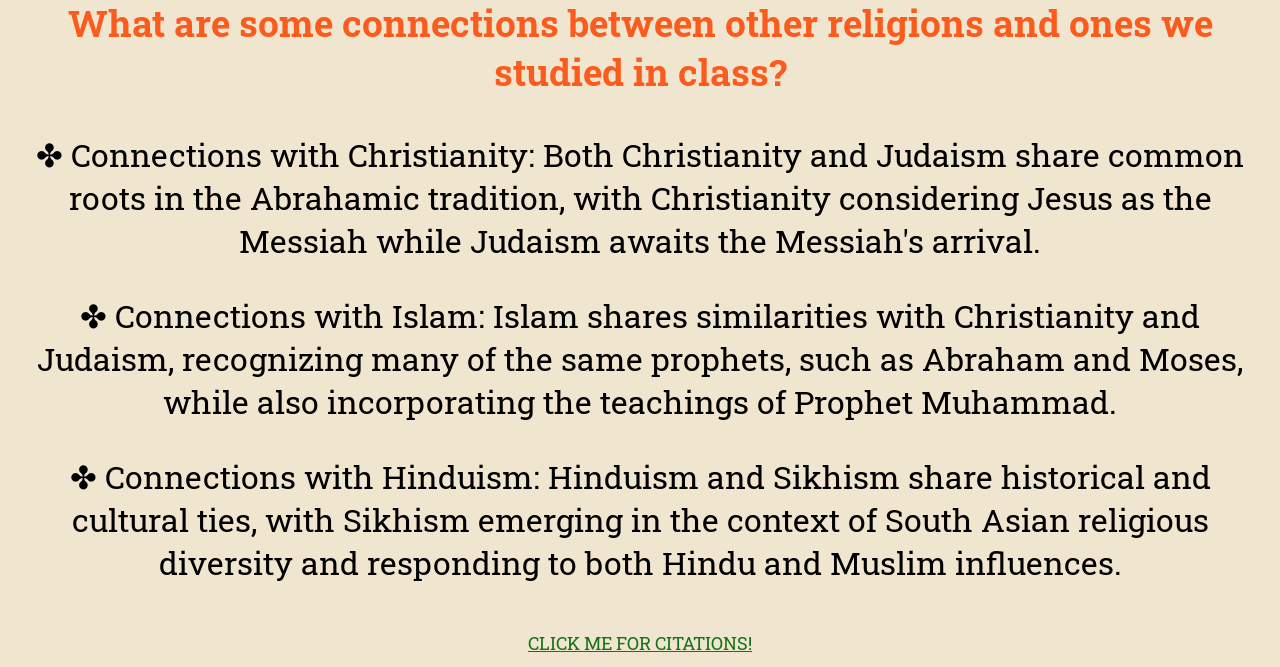
==== commit 8d620b85: "did applciation question" ====
--- a/index.html
+++ b/index.html
@@ -157,9 +157,6 @@
 
     <div id="app">
         <h2 class="header">✤----------------- Application Questions ---------------✤</h2>
-        <div>
-            <img class="shintoRed" src="images/shintoRed.png" alt="A Shinto structure">
-        </div>
 
         <h3 class="headerTwo">Which studied religion is the most similar to Shinto?</h3>
         <p>✤ Shinto shares similarities with indigenous spirituality, particularly in their animistic beliefs and deep reverence for nature. Both traditions are rooted in the spiritual connection to the natural world and ancestral spirits.</p>
@@ -184,12 +181,6 @@
         <p>✤ Connections with Christianity: Both Christianity and Judaism share common roots in the Abrahamic tradition, with Christianity considering Jesus as the Messiah while Judaism awaits the Messiah's arrival.</p>
         <p>✤ Connections with Islam: Islam shares similarities with Christianity and Judaism, recognizing many of the same prophets, such as Abraham and Moses, while also incorporating the teachings of Prophet Muhammad.</p>
         <p>✤ Connections with Hinduism: Hinduism and Sikhism share historical and cultural ties, with Sikhism emerging in the context of South Asian religious diversity and responding to both Hindu and Muslim influences.</p>
-        <p>✤ Connections with Chinese Folk Religions: Shinto exhibits connections with traditional Chinese folk religions, especially in the veneration of ancestors, as both traditions emphasize maintaining a strong connection with past generations.</p>
-
-        <p>
-            In your opinion, what are the specific strengths and weaknesses of the religion that you researched? (i.e. what did you personally like/dislike about the religion?)
-            Having learned from your peers about other religions, what connections do you see between it and others that we have studied as a class.  Explain.
-        </p>
     </div>
 
     <div id="citations"> 
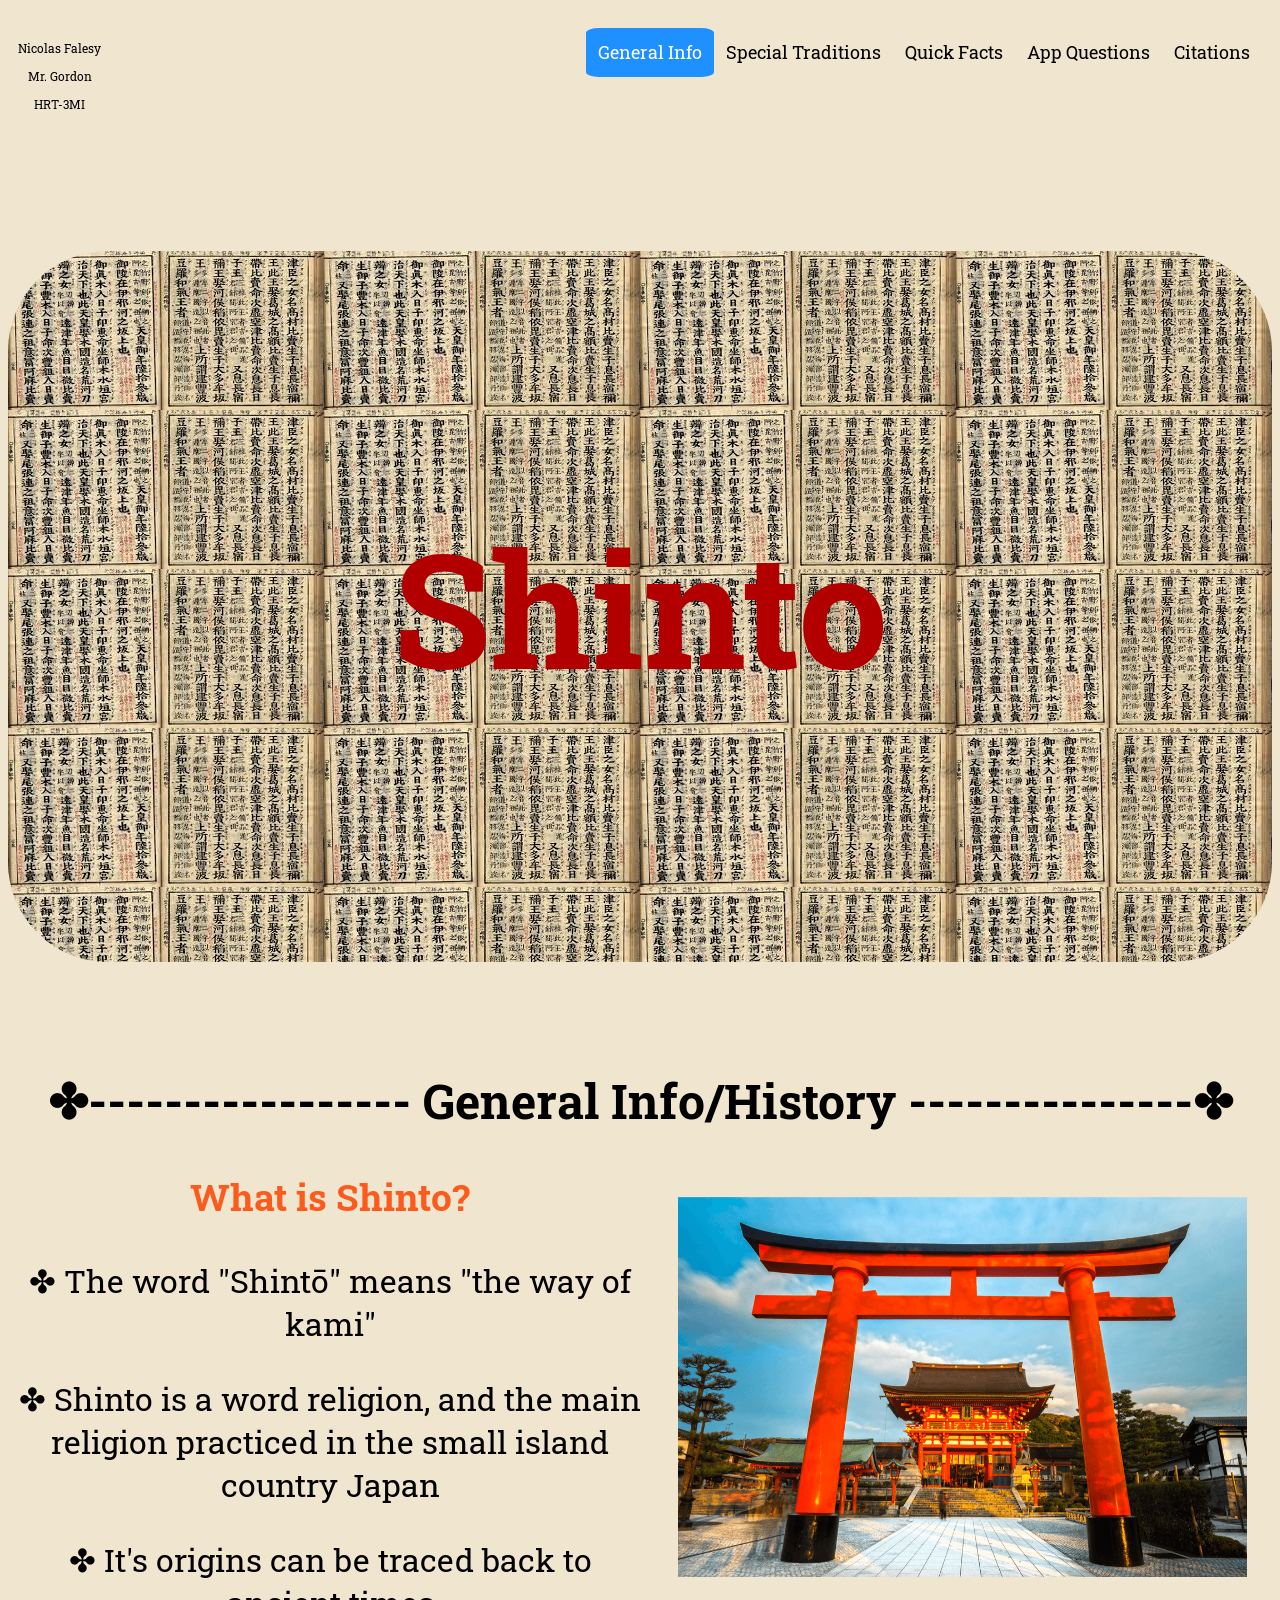
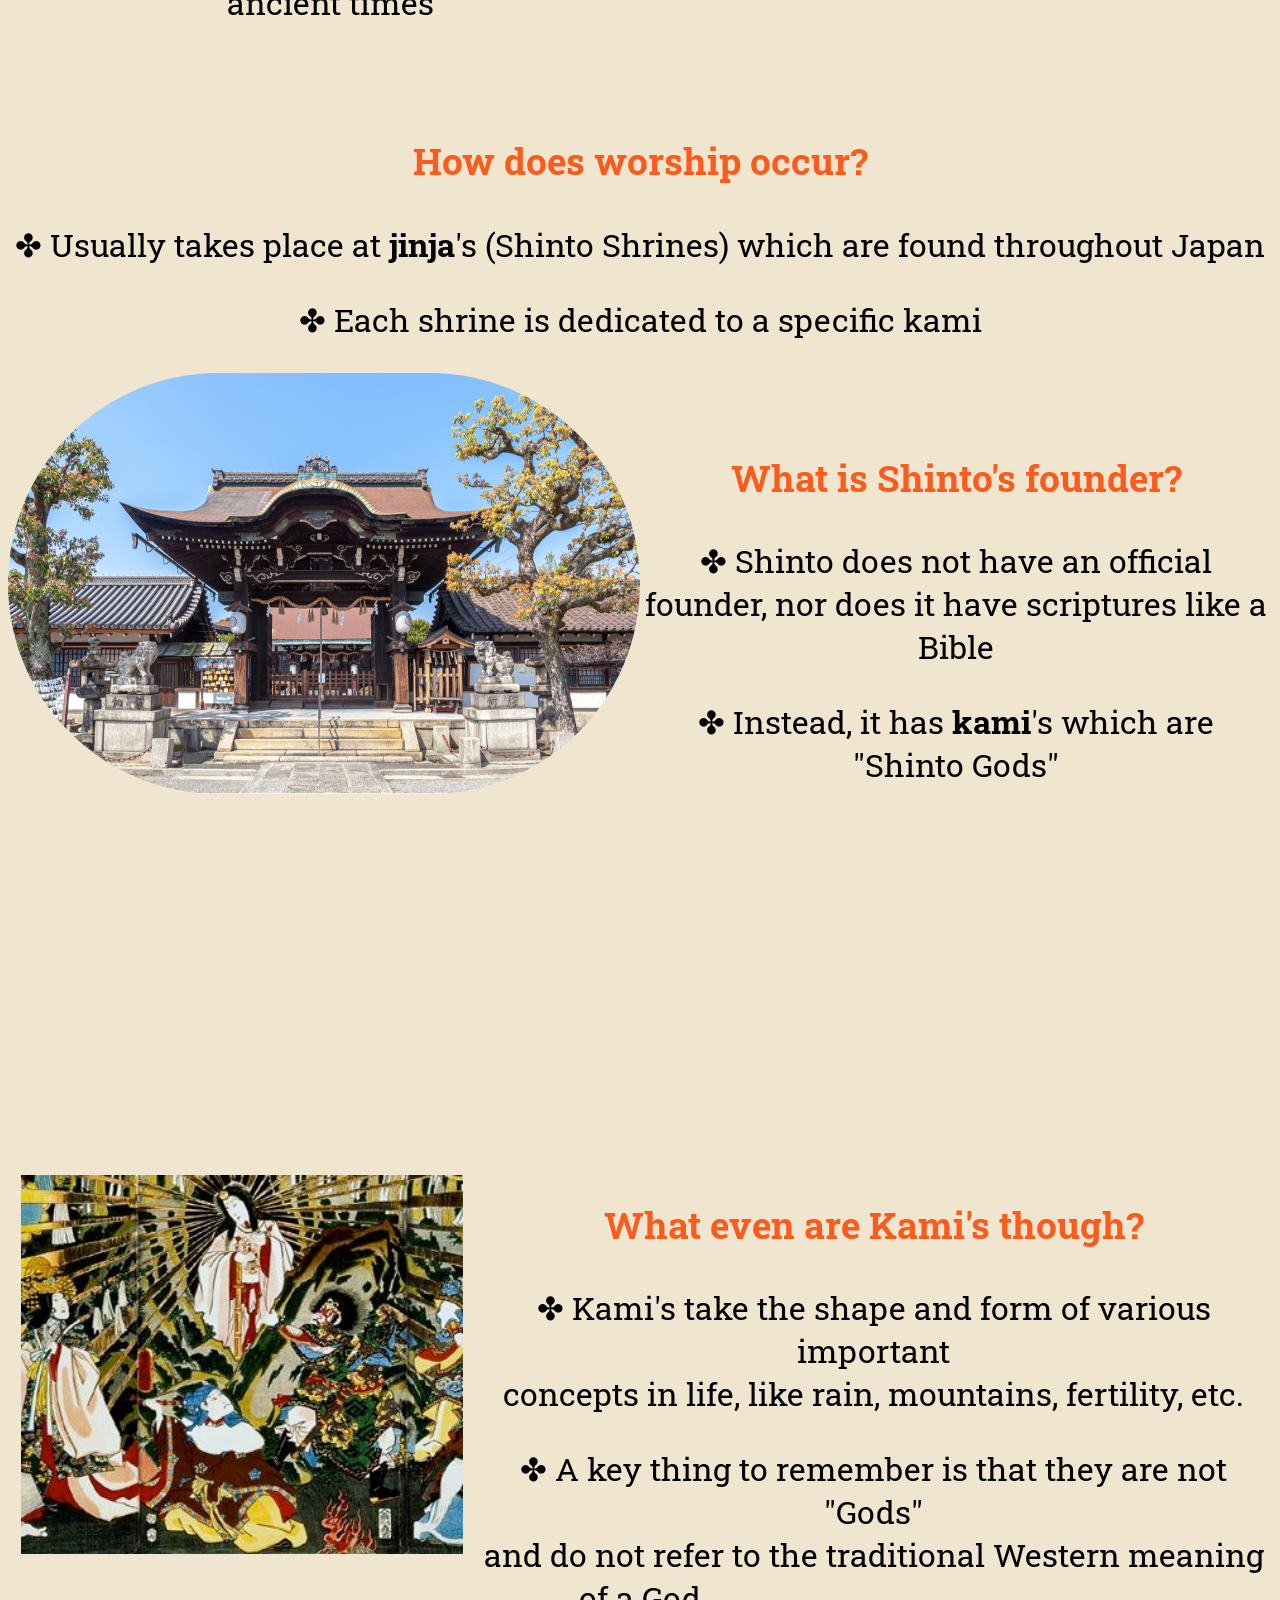
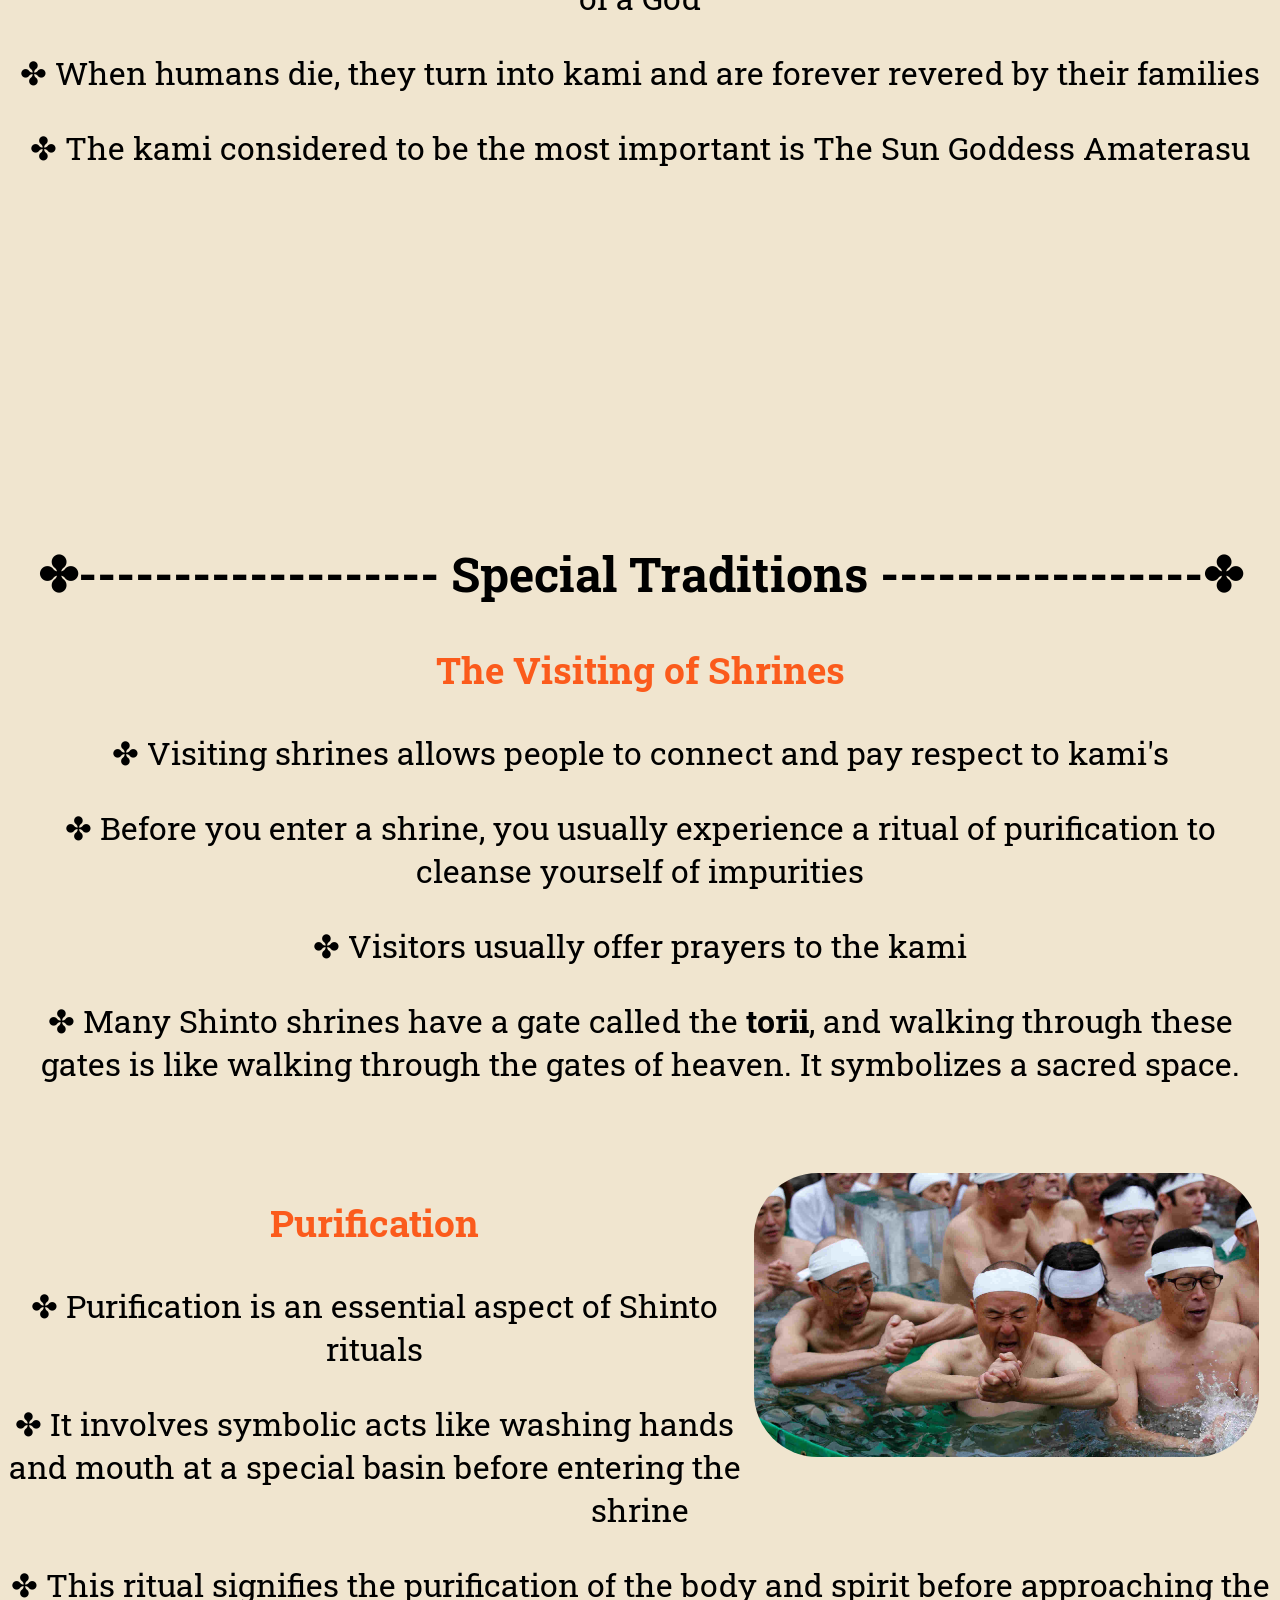
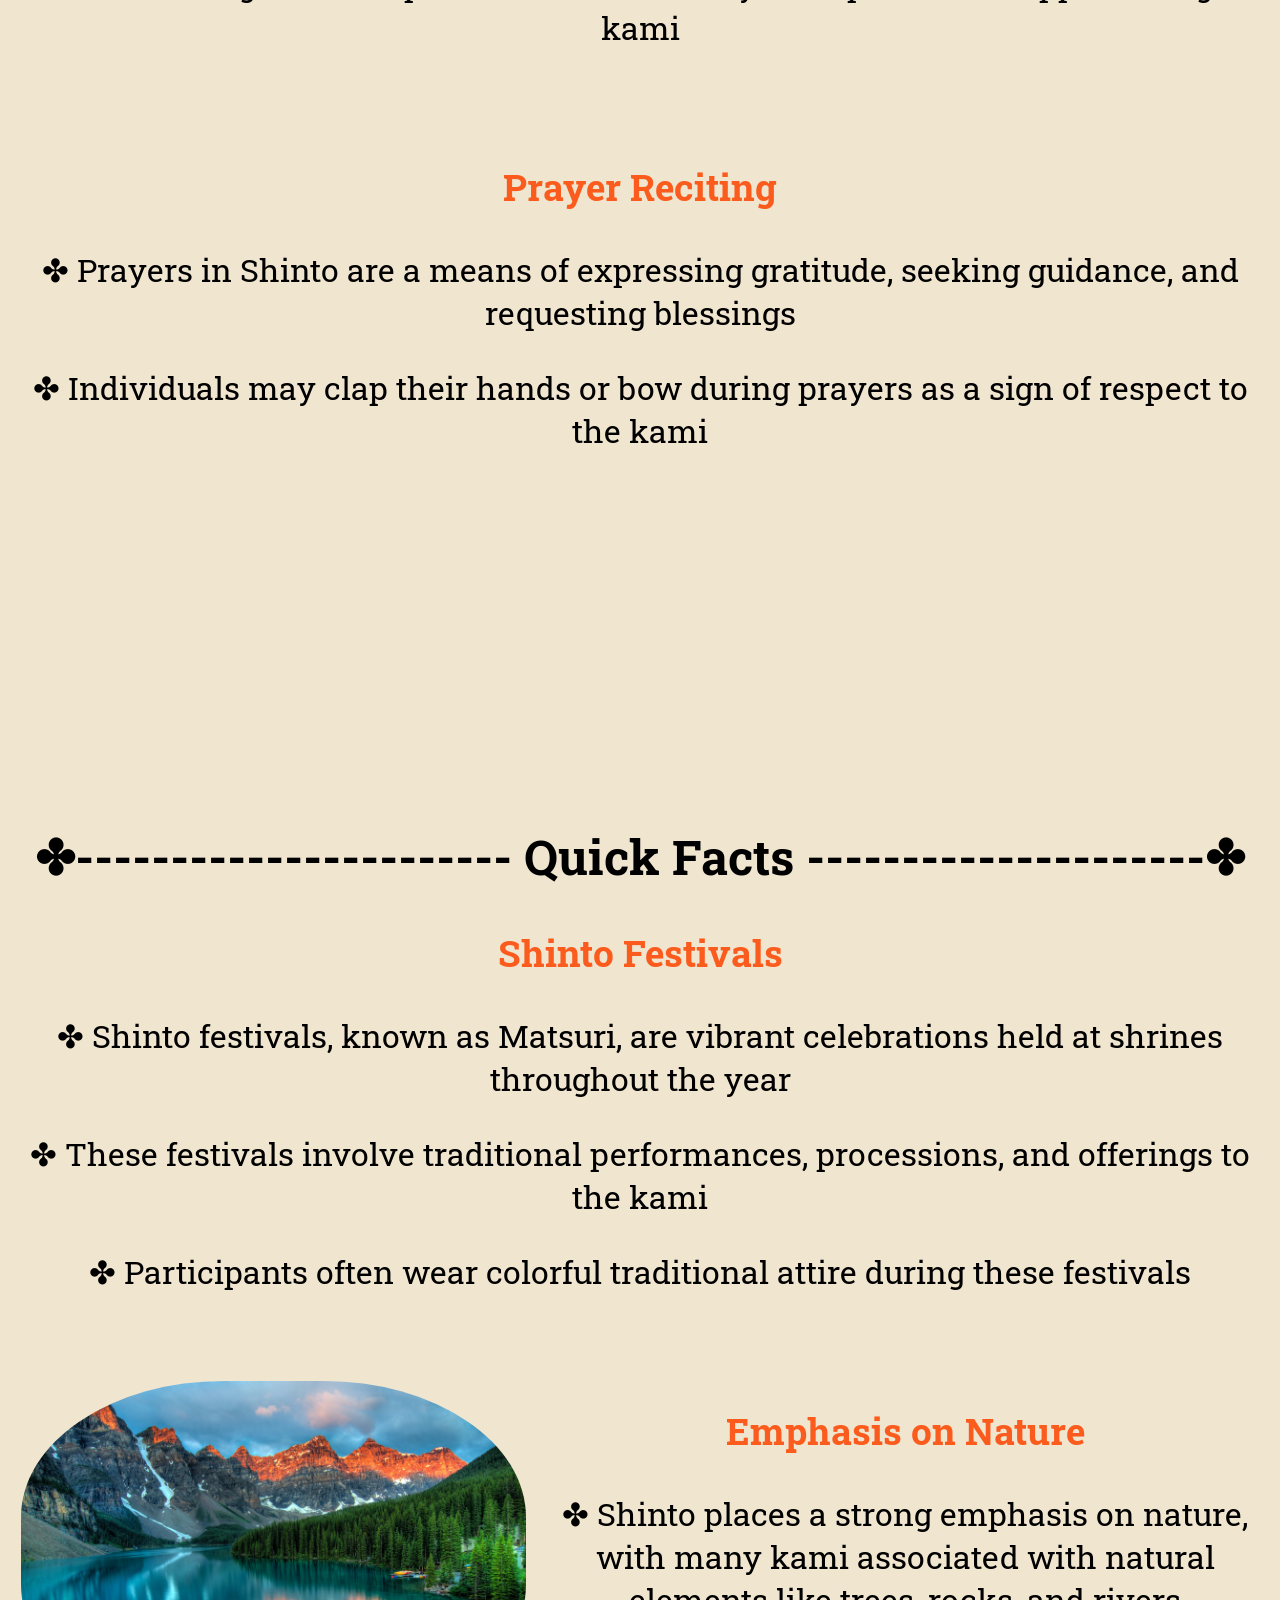
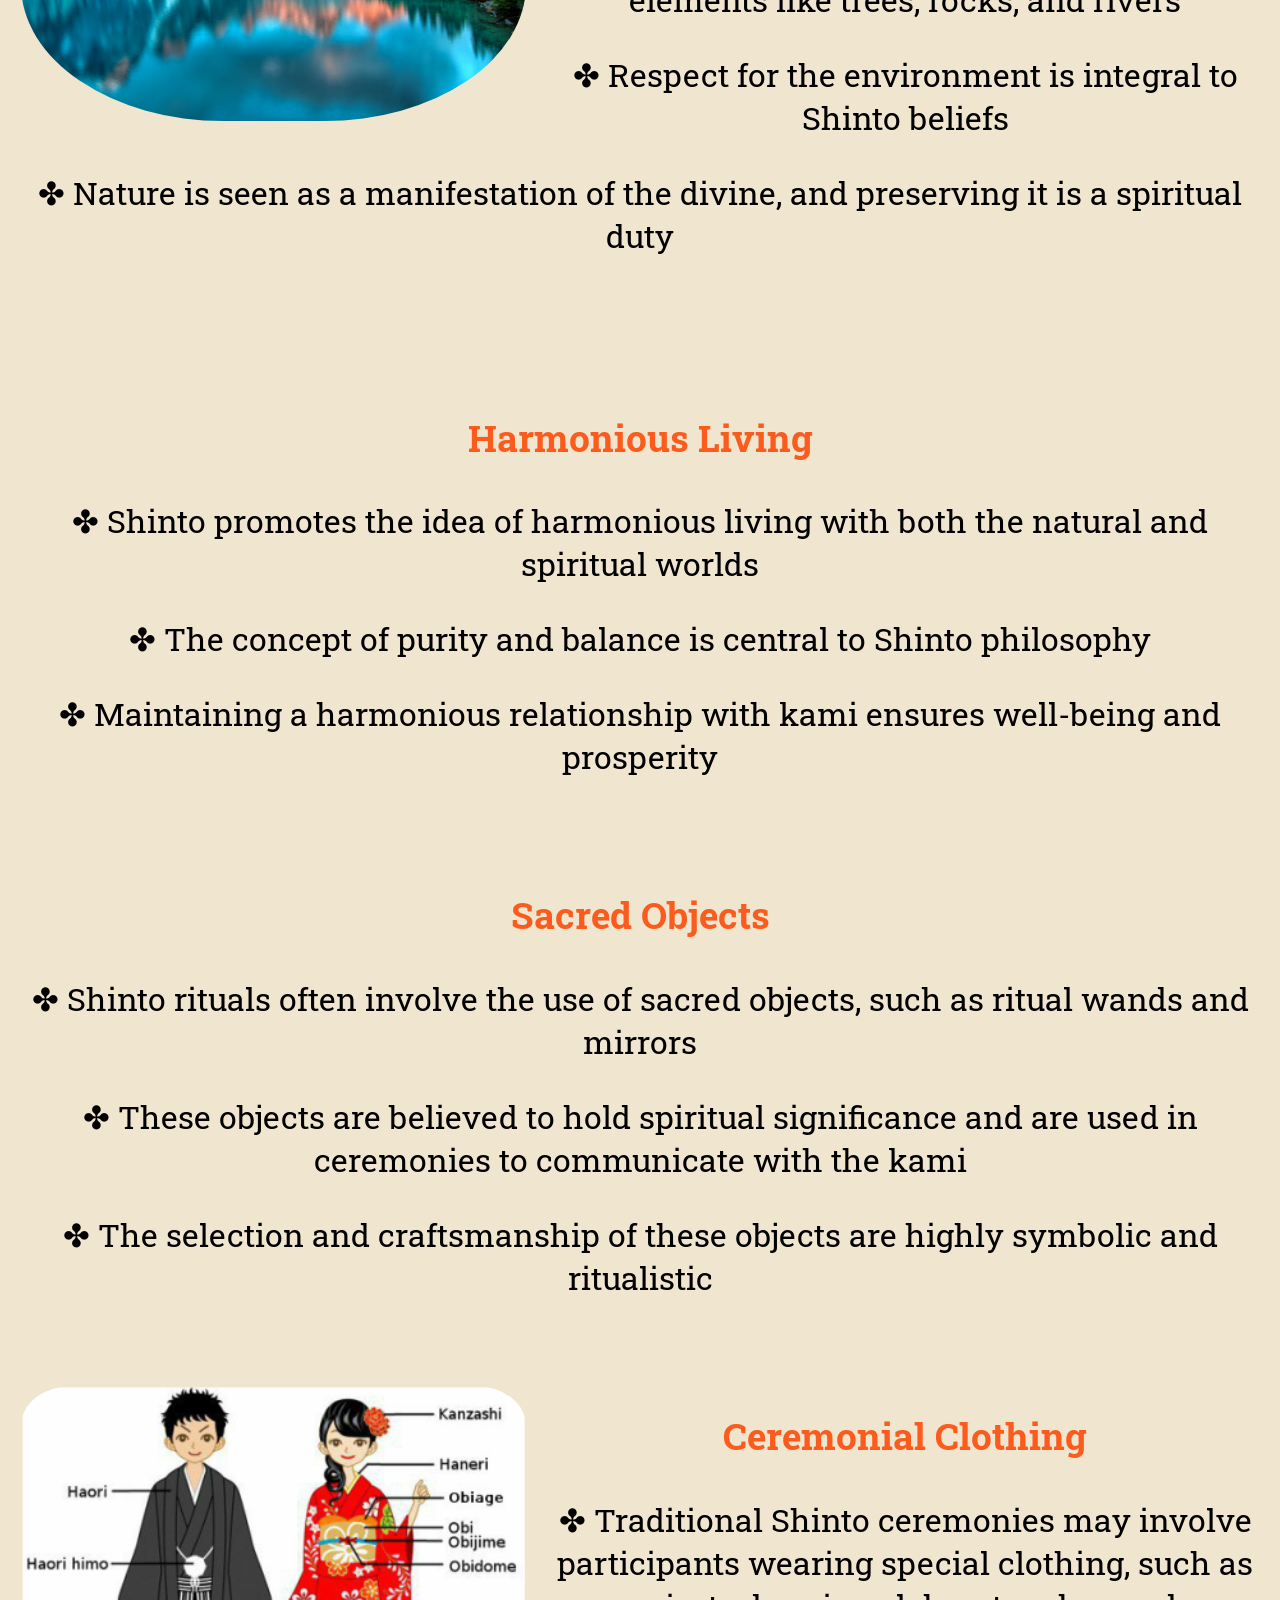
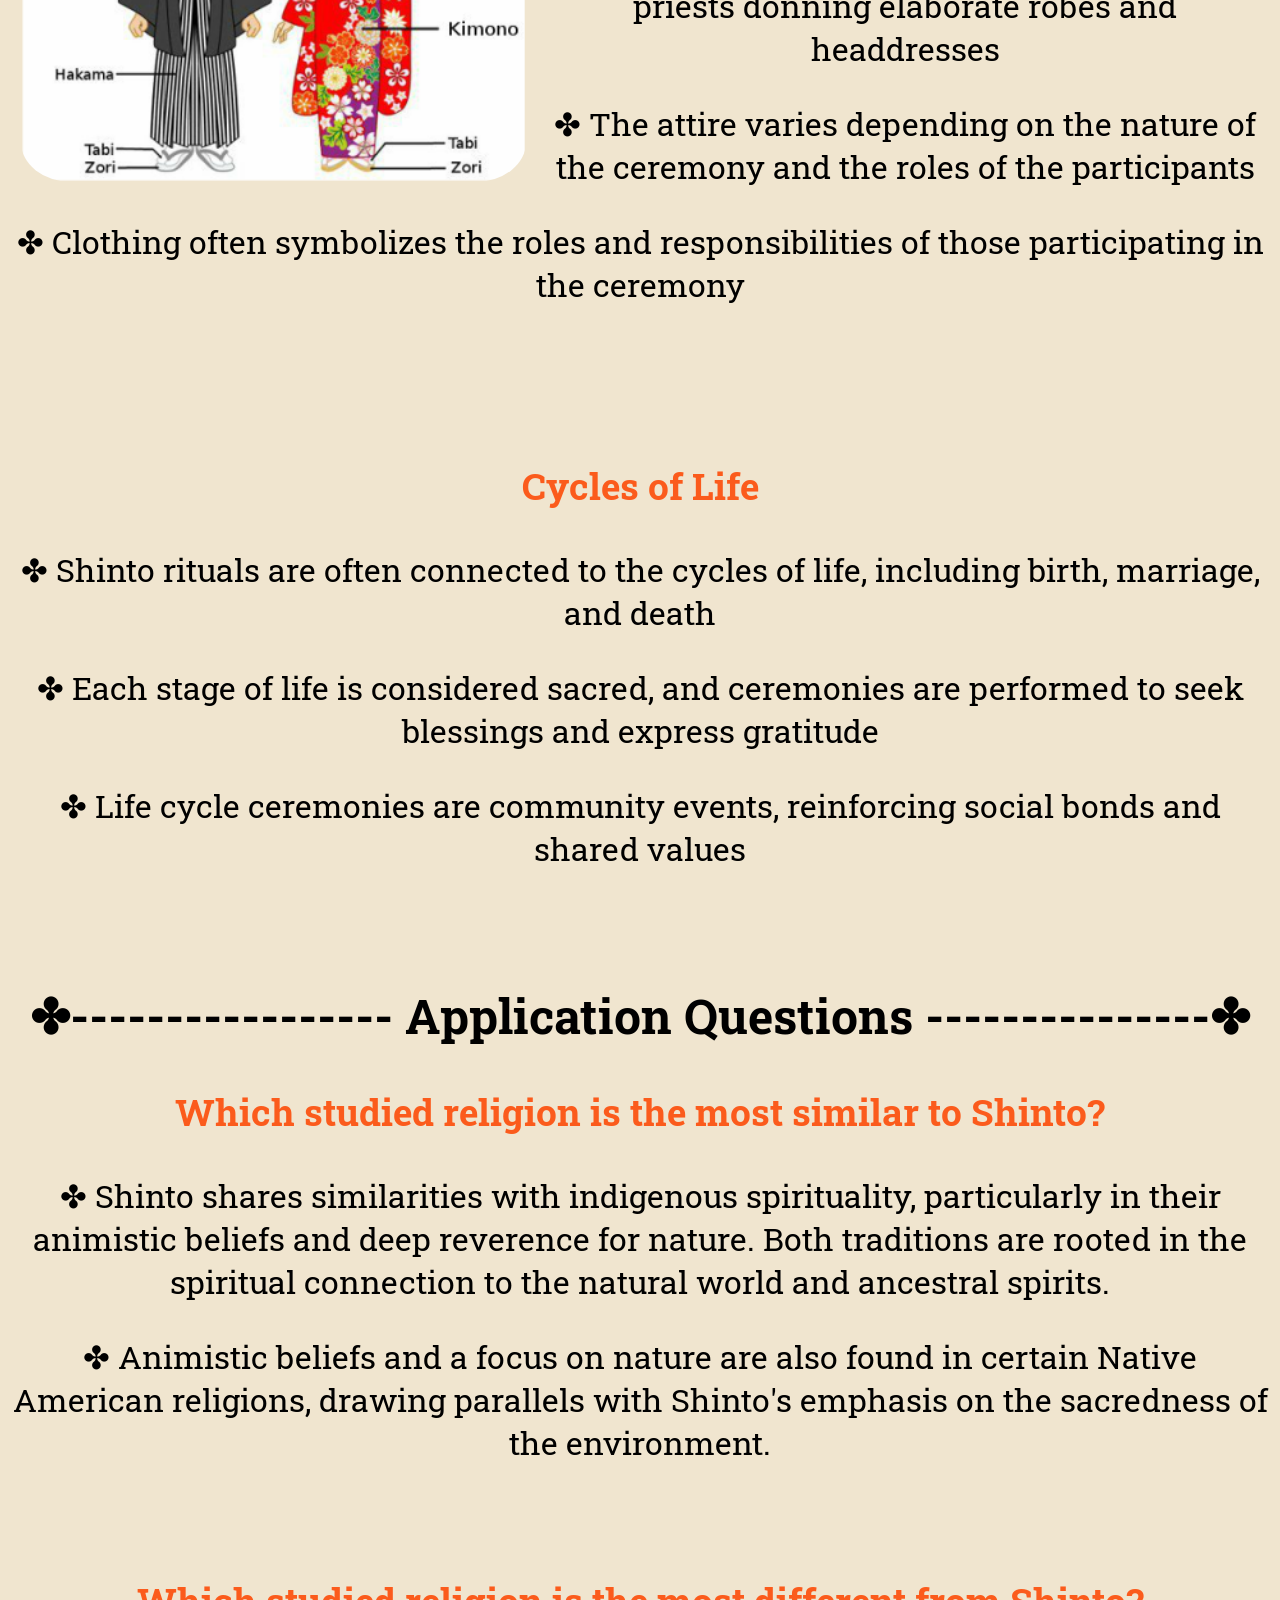
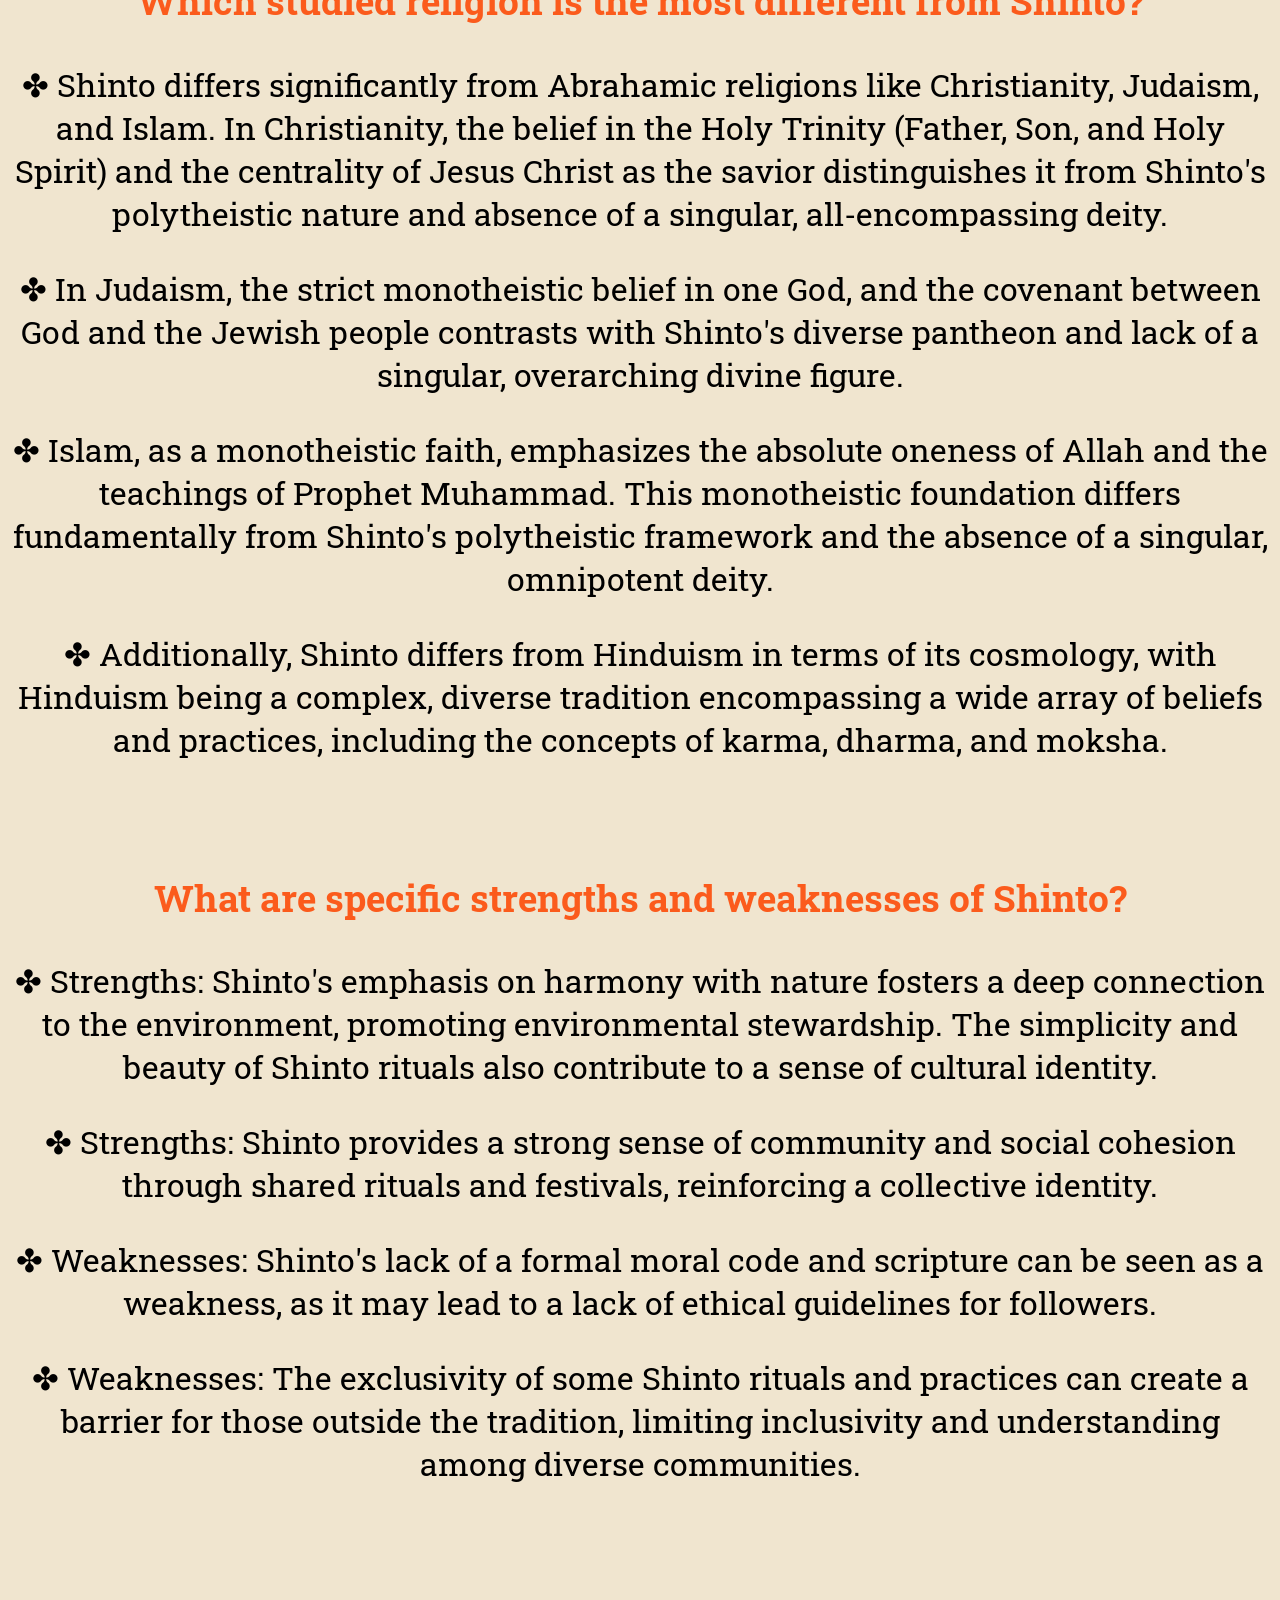
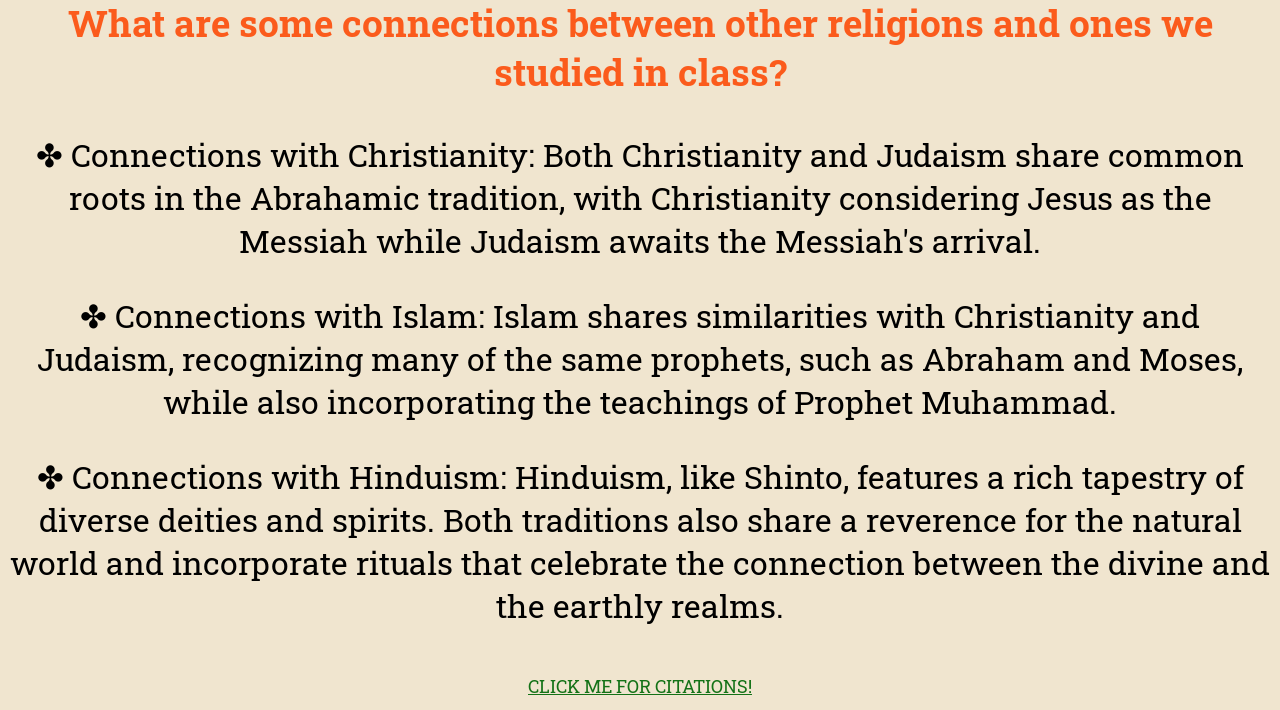
==== commit a0ad883f: "finally actually done" ====
--- a/index.html
+++ b/index.html
@@ -22,7 +22,7 @@
             <a class="active" href="#general">General Info</a>
             <a href="#traditions">Special Traditions</a>
             <a href="#facts">Quick Facts</a>
-            <a href="app">App Questions</a>
+            <a href="#app">App Questions</a>
             <a href="#citations">Citations</a>
         </div>
     </div>
@@ -180,7 +180,7 @@
         <h3 class="headerTwo">What are some connections between other religions and ones we studied in class?</h3>
         <p>✤ Connections with Christianity: Both Christianity and Judaism share common roots in the Abrahamic tradition, with Christianity considering Jesus as the Messiah while Judaism awaits the Messiah's arrival.</p>
         <p>✤ Connections with Islam: Islam shares similarities with Christianity and Judaism, recognizing many of the same prophets, such as Abraham and Moses, while also incorporating the teachings of Prophet Muhammad.</p>
-        <p>✤ Connections with Hinduism: Hinduism and Sikhism share historical and cultural ties, with Sikhism emerging in the context of South Asian religious diversity and responding to both Hindu and Muslim influences.</p>
+        <p>✤ Connections with Hinduism: Hinduism, like Shinto, features a rich tapestry of diverse deities and spirits. Both traditions also share a reverence for the natural world and incorporate rituals that celebrate the connection between the divine and the earthly realms.</p> 
     </div>
 
     <div id="citations"> 
